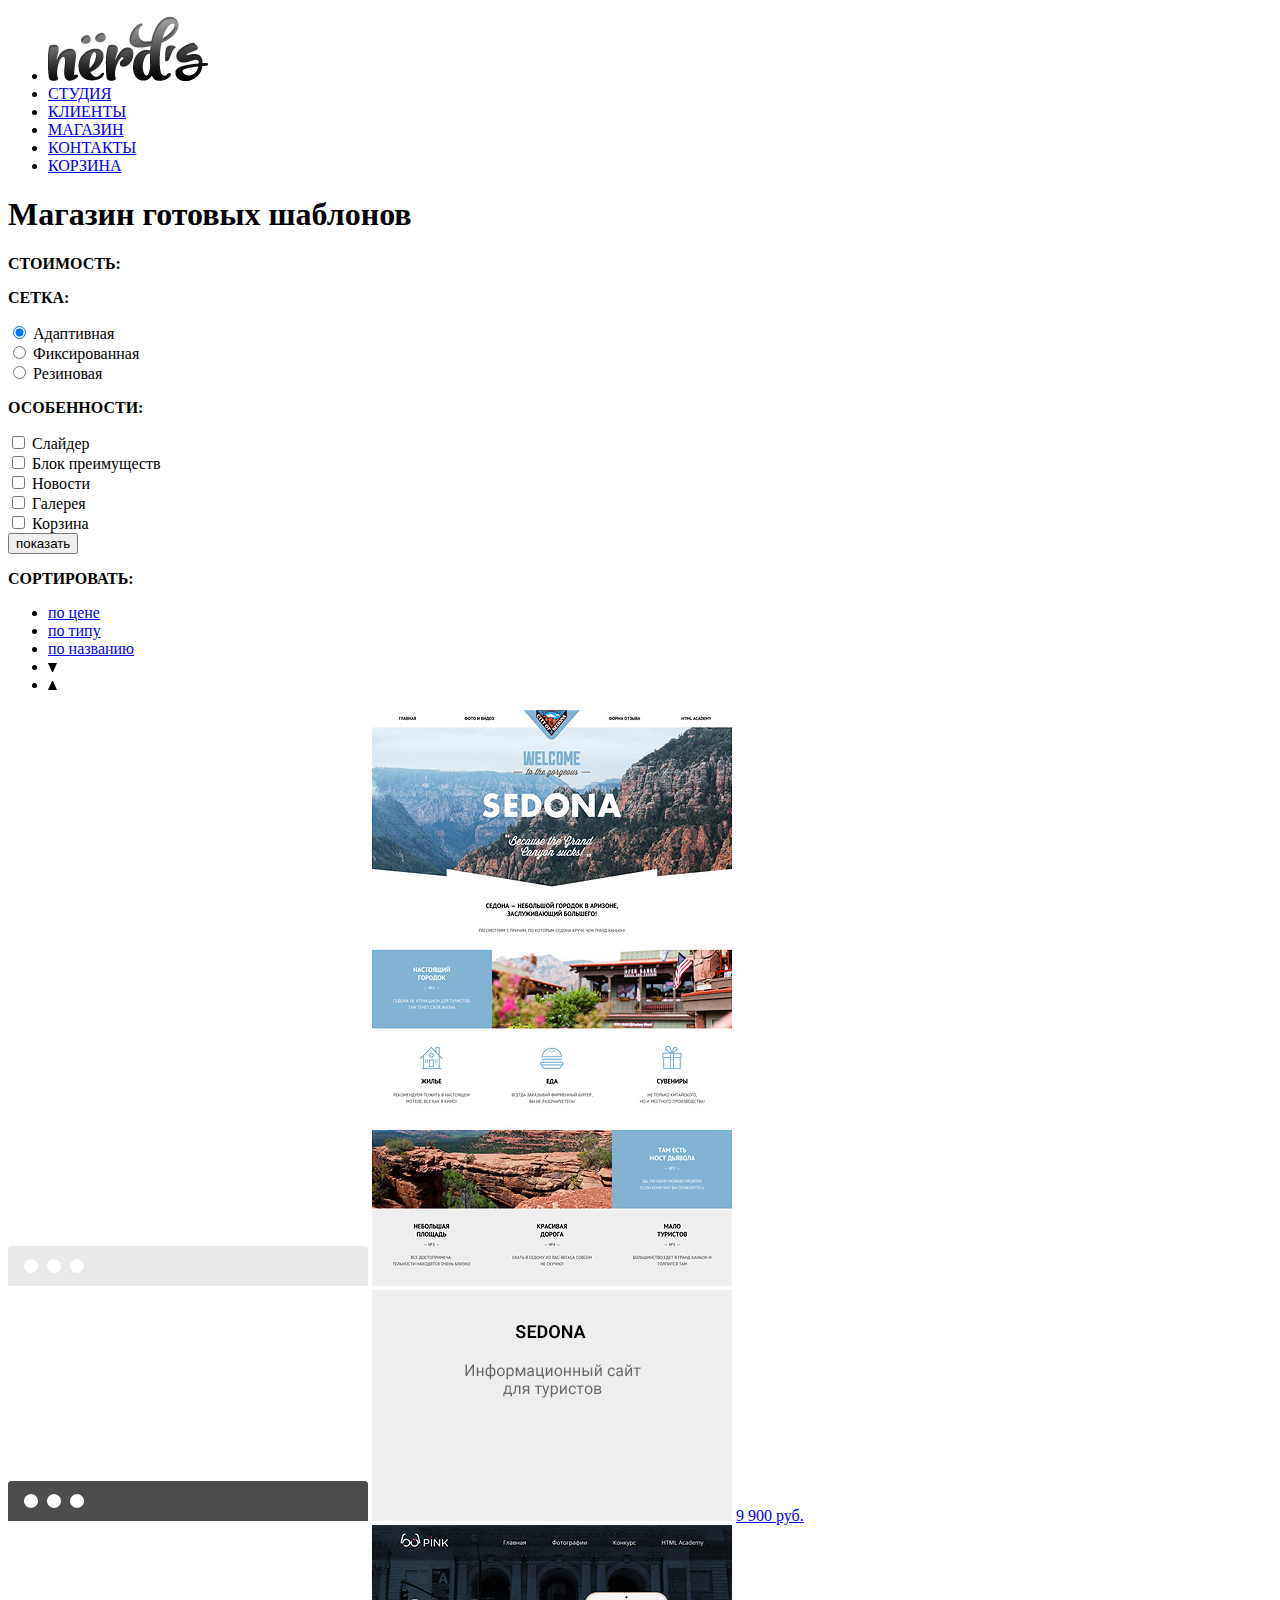
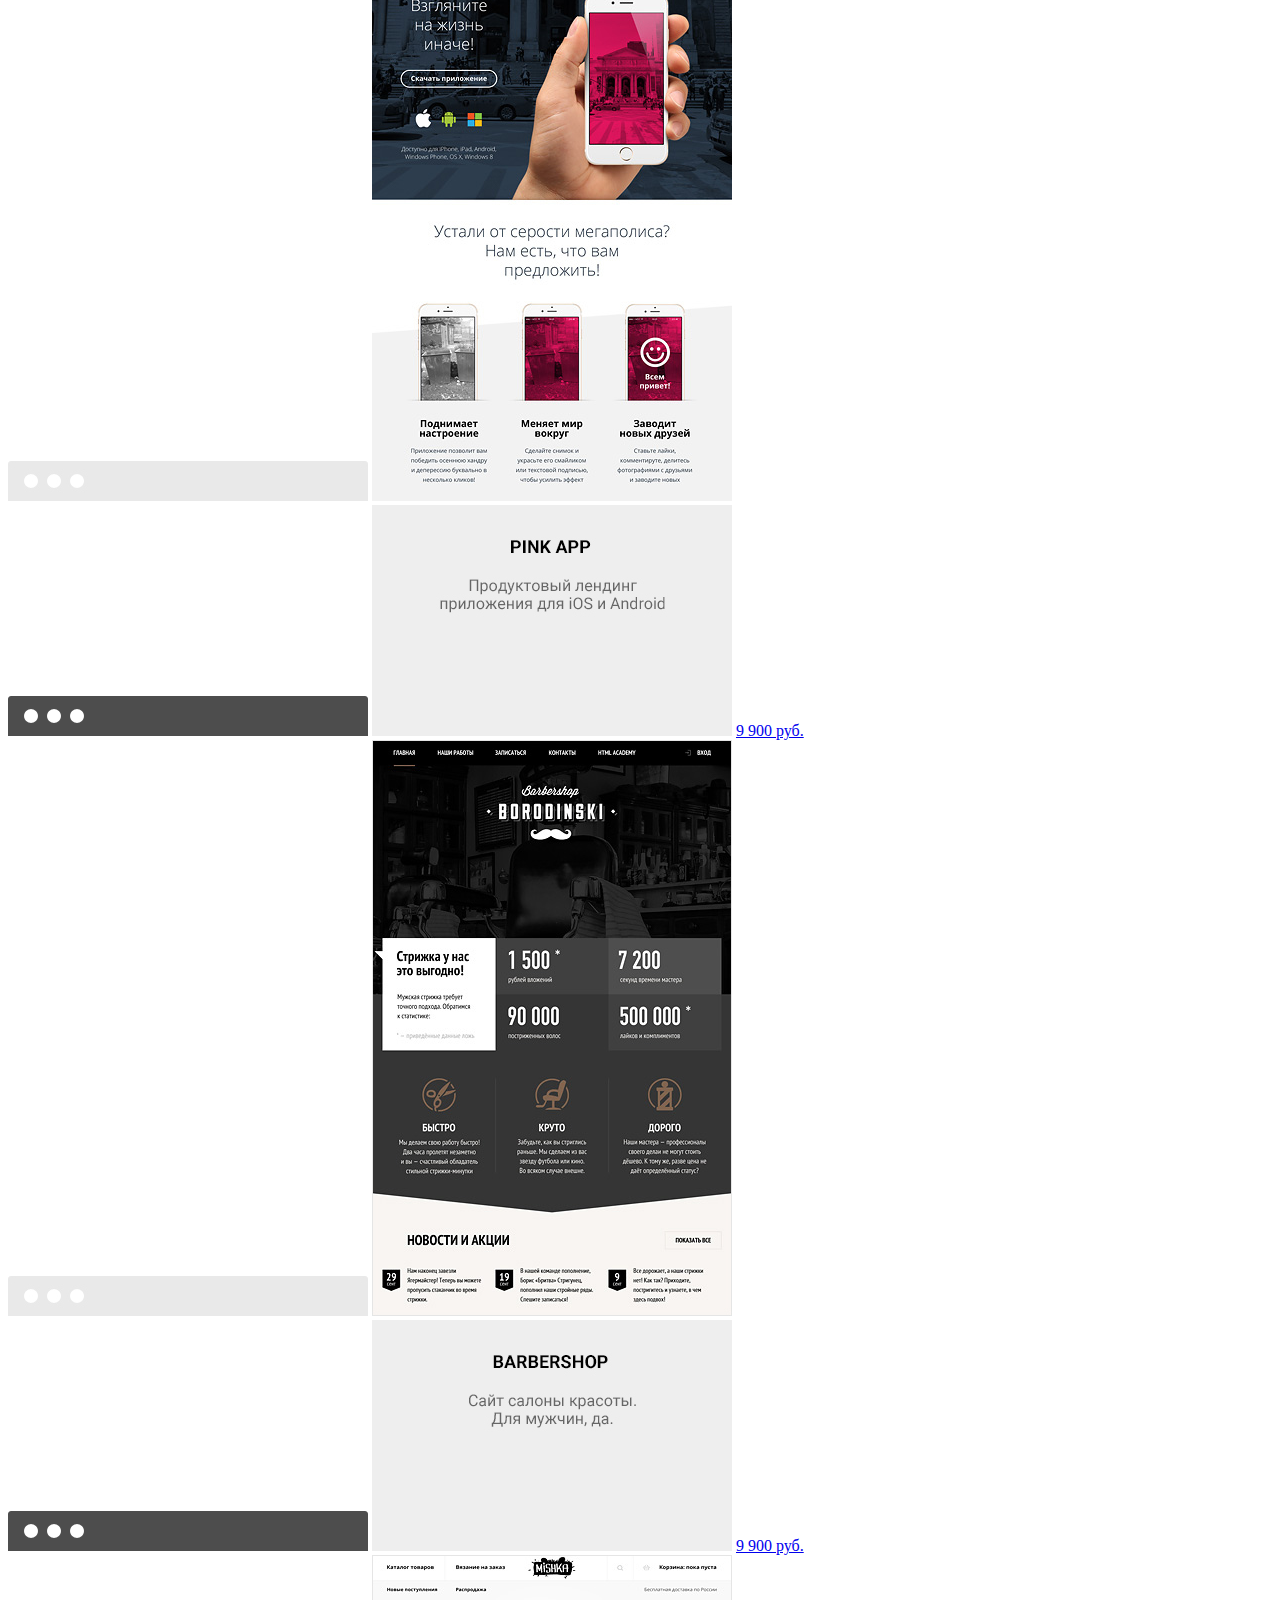
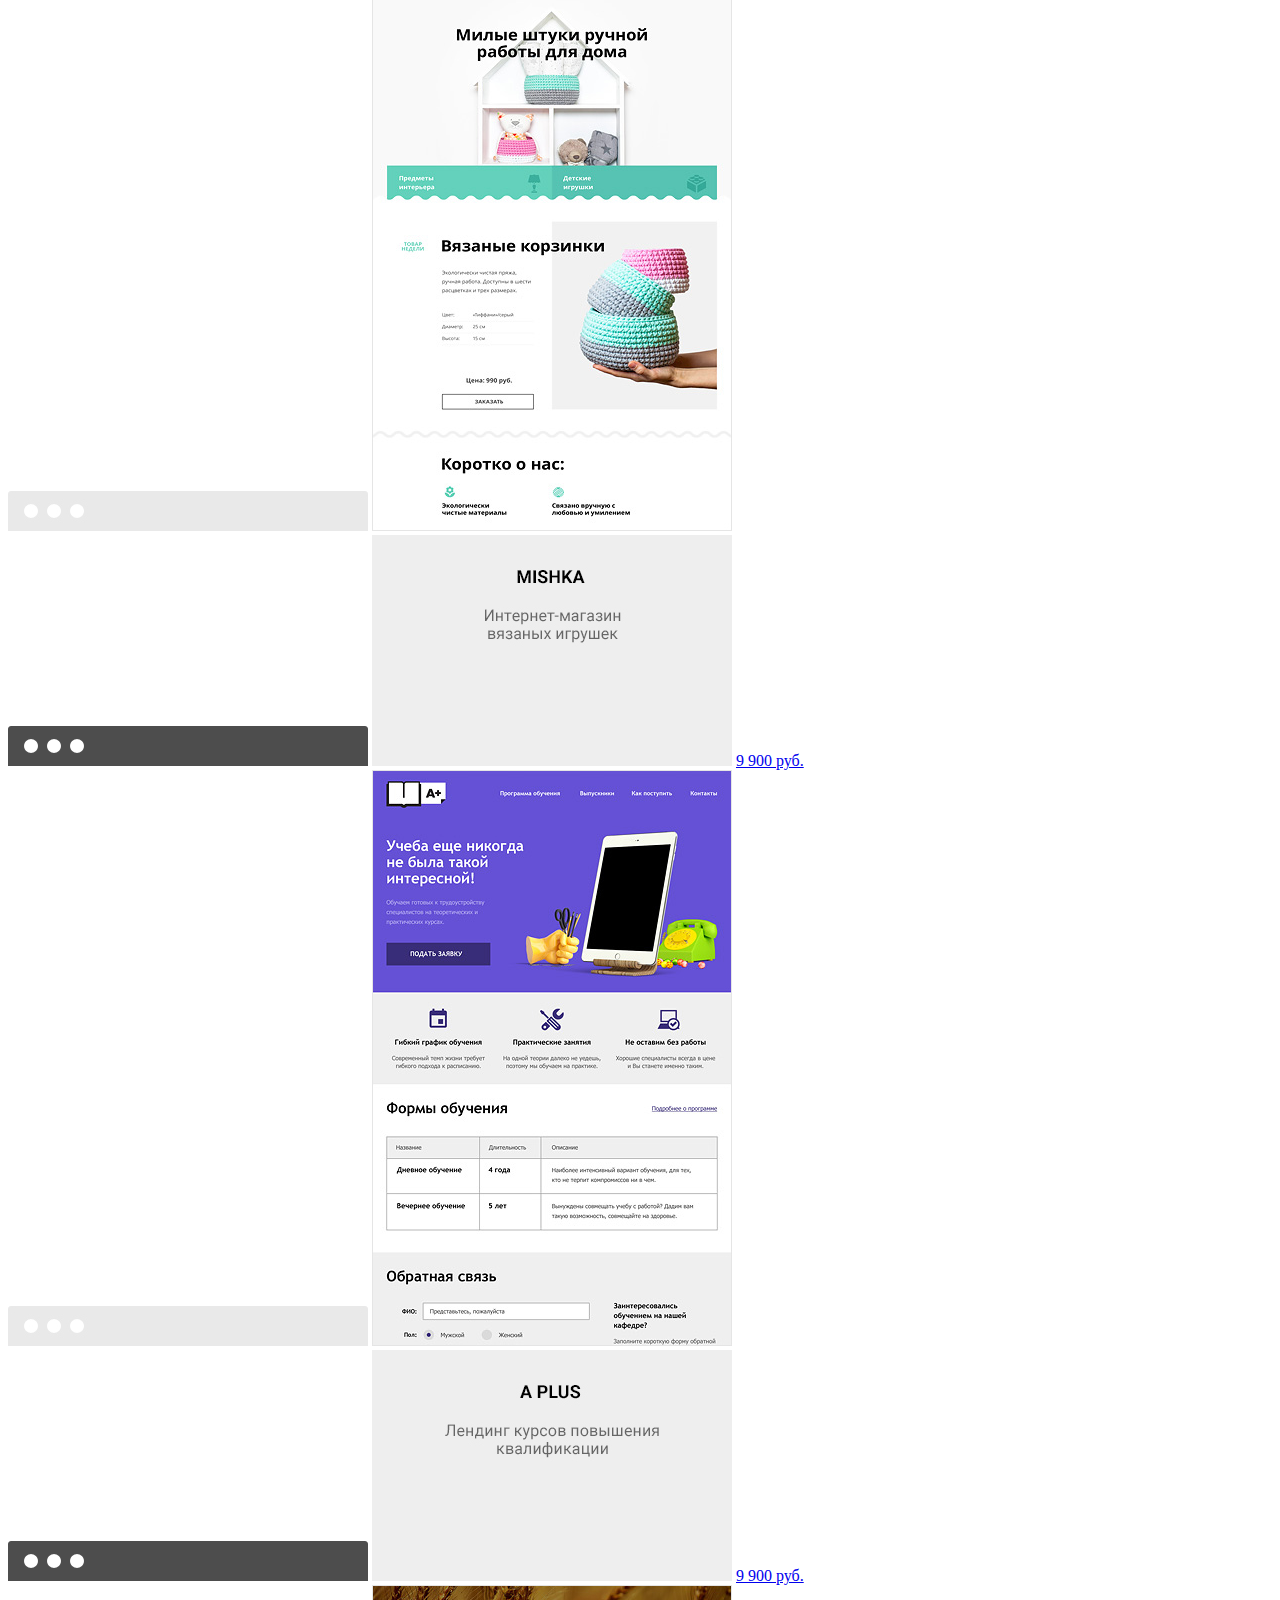
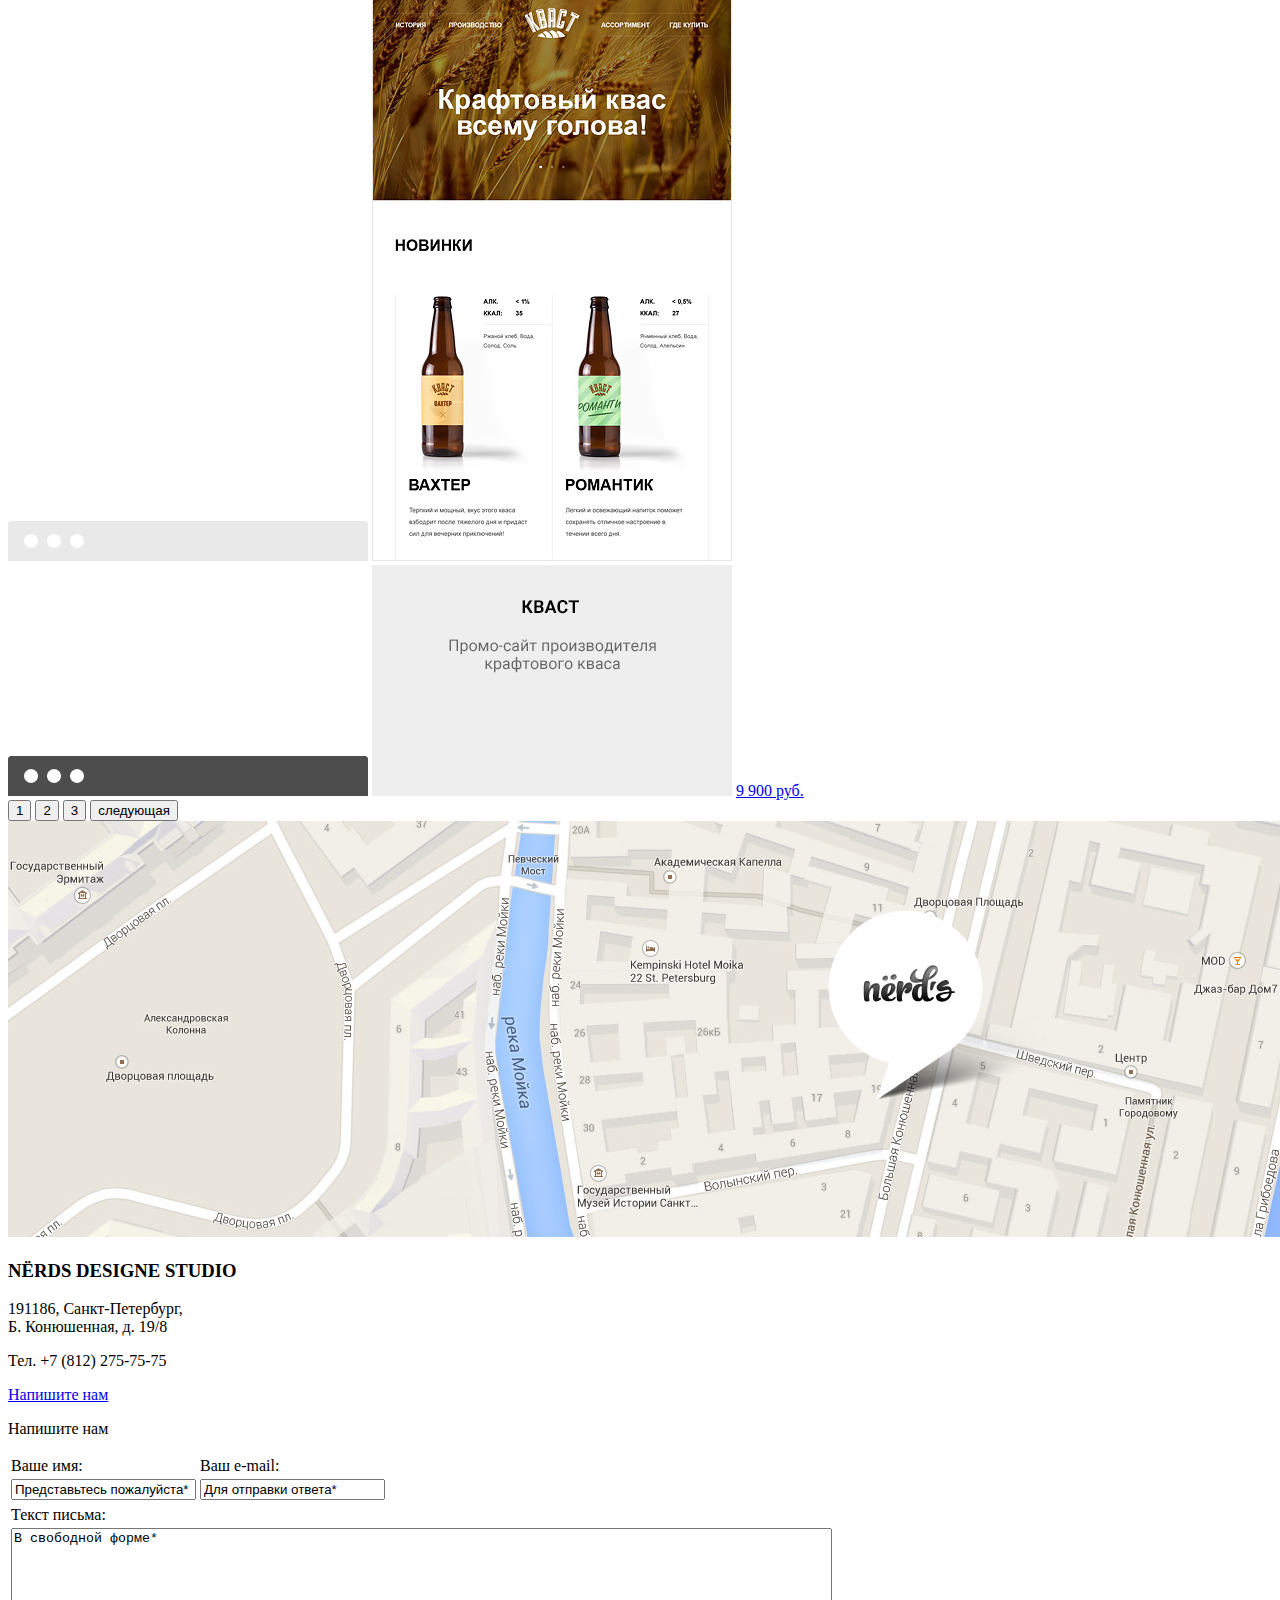
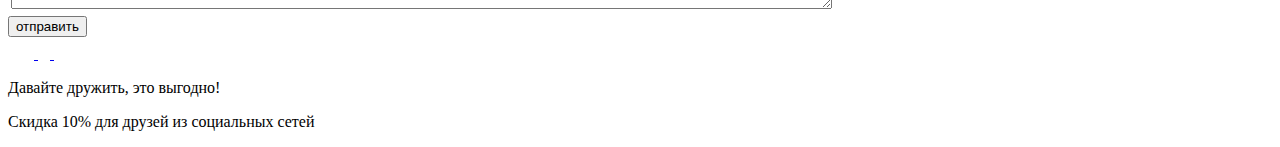
==== catalog.html @ 5f5436e1 "Исправил замечания по разметке" ====
<!DOCTYPE html>
<html lang="ru">
  <head>
    <meta charset="utf-8">
      <title>HTML Academy: Нёрдс</title>
    <link href="css/style.css" rel="stylesheet">
  </head>
  <body>
    <header class="main-header">
      <div class="container">
        <nav class="main-navigation">
          <ul>
            <li>
              <a href="index.html">
                <img src="img/logo-nerds.png" alt="ГЛАВНАЯ">
              </a>
            </li>
            <li>
              <a href="#">СТУДИЯ</a>
            </li>
            <li>
              <a href="#">КЛИЕНТЫ</a>
            </li>
            <li>
              <a href="catalog.html">МАГАЗИН</a>
            </li>
            <li>
              <a href="#">КОНТАКТЫ</a>
            </li>
            <li>
              <a href="#">КОРЗИНА</a>
            </li>
          </ul>
        </nav>
        <h1 class="main-header">Магазин готовых шаблонов</h1>
      </div>
    </header>
    <main class="catalog">
      <div class="container">
        <div class="filter-content-left">
          <form class="filter-form" name="filter" action="https://echo.htmlacademy.ru" method="GET">
          <div class="cost">
            <p><b>СТОИМОСТЬ:</b></p>
            <!--<input type="range" min="1000" max="15000" value="6000" step="3000" id="cost" list=costsettings>
            <datalist id=costsettings>
            <option>3000</option>
            <option>6000</option>
            <option>9000</option>
            <option>12000</option>
            <option>15000</option>
            </datalist>
            <p>от</p>
            <input type="text" name="cost" id="min-cost" value="1000" size="5">
            <p>до</p>
            <input type="text" name="cost" id="max-cost" value="15000" size="5">-->
          </div>
          <div class="grid-type">
          <p><b>СЕТКА:</b></p>
            <div class="adaptive">
              <input type="radio" name="grid" id="grid-adaptive" value="adaptive" checked>
              <label for="grid-adaptive">Адаптивная</label>
            </div>
            <div class="fixed">
              <input type="radio" name="grid" id="grid-fixed" value="fixed">
              <label for="grid-fixed">Фиксированная</label>
            </div>
            <div class="rubber">
              <input type="radio" name="grid" id="grid-rubber" value="rubber">
              <label for="grid-rubber">Резиновая</label>
            </div>
          </div>
          <div class="feature">
            <p><b>ОСОБЕННОСТИ:</b></p>
              <div class="slider">
                <input type="checkbox" name="feature" id="feature-slider" value="slider">
                <label for="feature-slider">Слайдер</label>
              </div>
              <div class="block+">
                <input type="checkbox" name="feature" id="feature-block+" value="block+">
                <label for="feature-block+">Блок преимуществ</label>
              </div>
              <div class="news">
                <input type="checkbox" name="feature" id="feature-news" value="news">
                <label for="feature-news">Новости</label>
              </div>
              <div class="gallery">
                <input type="checkbox" name="feature" id="feature-gallery" value="gallery">
                <label for="feature-gallery">Галерея</label>
              </div>
              <div class="basket">
                <input type="checkbox" name="feature" id="feature-basket" value="basket">
                <label for="feature-basket">Корзина</label>
              </div>
              <div class="button">
                <button type="submit">показать</button>
              </div>
            </div>
          </form>
        </div>
      <div class="filter-content-right">
        <div class="sorting">
          <p><b>СОРТИРОВАТЬ:</b></p>
            <ul>
              <li>
                <a href="#">по цене</a>
              </li>
              <li>
                <a href="#">по типу</a>
              </li>
              <li>
                <a href="#">по названию</a>
              </li>
              <li>
                <a href="#"><img src="img/sort-down.png" alt="вниз"></a>
              </li>
              <li>
                <a href="#"><img src="img/sort-up.png" alt="вверх"></a>
              </li>
            </ul>
          </div>
          <section class="finished-projects">
           <div class="view">
             <div>
               <img src="img/browser.jpg" alt="browser">
               <img src="img/img-sedona.jpg" alt="project SEDONA">
                 <div class="mask">
                   <img src="img/browser-activ.png" alt="browser-activ">
                   <img src="img/sedona-hover.jpg" alt="sedona-hover">
                   <a href="#" class="buy">9 900 руб.</a> <!--ИЛИ МОЖЕТ БЫТЬ: <button type="submit">9 900 руб.</button>-->
                 </div>
             </div>
             <div>
               <img src="img/browser.jpg" alt="browser">
               <img src="img/img-pink.jpg" alt="project PINK">
                 <div class="mask">
                   <img src="img/browser-activ.png" alt="browser-activ">
                   <img src="img/pink-hover.jpg" alt="pink-hover">
                   <a href="#" class="buy">9 900 руб.</a> <!--ИЛИ МОЖЕТ БЫТЬ: <button type="submit">9 900 руб.</button>-->
                 </div>
              </div>
              <div>
                <img src="img/browser.jpg" alt="browser">
                <img src="img/img-barbershop.jpg" alt="project BARBERSHOP">
                  <div class="mask">
                    <img src="img/browser-activ.png" alt="browser-activ">
                    <img src="img/barbershop-hover.jpg" alt="barbershop-hover">
                    <a href="#" class="buy">9 900 руб.</a> <!--ИЛИ МОЖЕТ БЫТЬ: <button type="submit">9 900 руб.</button>-->
                  </div>
               </div>
               <div>
                 <img src="img/browser.jpg" alt="browser">
                 <img src="img/img-mishka.jpg" alt="project MISHKA">
                   <div class="mask">
                     <img src="img/browser-activ.png" alt="browser-activ">
                     <img src="img/mishka-hover.jpg" alt="mishka-hover">
                     <a href="#" class="buy">9 900 руб.</a> <!--ИЛИ МОЖЕТ БЫТЬ: <button type="submit">9 900 руб.</button>-->
                   </div>
                </div>
                <div>
                  <img src="img/browser.jpg" alt="browser">
                  <img src="img/img-aplus.jpg" alt="project APLUS">
                    <div class="mask">
                      <img src="img/browser-activ.png" alt="browser-activ">
                      <img src="img/aplus-hover.jpg" alt="aplus-hover">
                      <a href="#" class="buy">9 900 руб.</a> <!--ИЛИ МОЖЕТ БЫТЬ: <button type="submit">9 900 руб.</button>-->
                    </div>
                 </div>
                 <div>
                   <img src="img/browser.jpg" alt="browser">
                   <img src="img/img-kvast.jpg" alt="project KVAST">
                     <div class="mask">
                       <img src="img/browser-activ.png" alt="browser-activ">
                       <img src="img/kvast-hover.jpg" alt="kvast-hover">
                       <a href="#" class="buy">9 900 руб.</a> <!--ИЛИ МОЖЕТ БЫТЬ: <button type="submit">9 900 руб.</button>-->
                     </div>
                  </div>
                </div>
                <div class="pages-section-content">
                  <input type="button" name="btn-pages" value="1">
                  <input type="button" name="btn-pages" value="2">
                  <input type="button" name="btn-pages" value="3">
                  <input type="button" name="btn-pages" value="следующая">
                </div>
              </section>
            </div>
          </div>
        </main>
        <div class="useblock">
          <div class="usemap"><!--ЭТОТ БЛОК МОЖНО СДЕЛАТЬ АКТИВНЫМ ПРИ ПОМОЩИ СОЗДАНИЯ ССЫЛОК НА ЯНДЕКС КАРТЫ-->
            <img src="img/map-marker.jpg" alt="карта">
            <!--<img src="http://placehold.it/100x100" alt="всплывающий указатель NЁRDS">-->
          </div>
          <div class="main-contacts">
            <h3 class="main-contacts-title">NЁRDS DESIGNE STUDIO</h3>
            <p>191186, Санкт-Петербург,<br>
            Б. Конюшенная, д. 19/8</p>
            <p>Тел. +7 (812) 275-75-75</p>
          </div>
          <div>
            <a href="#">Напишите нам</a>
          </div>
            <form class="feedback-form" action="https://echo.htmlacademy.ru" method="post">
              <p class="feedback-form-title">Напишите нам</p>
              <div>
                <table>
                  <tr>
                    <td>
                      <label for="user-field-id">Ваше имя:</label>
                    </td>
                    <td>
                      <label for="user-email-id">Ваш e-mail:</label>
                    </td>
                  </tr>
                  <tr>
                    <td>
                      <input type="text" name="username" id="user-field-id" value="Представьтесь пожалуйста*">
                    </td>
                    <td>
                      <input type="email" name="user-email" id="user-email-id" value="Для отправки ответа*">
                    </td>
                  </tr>
                </table>
              </div>
              <div>
                <table>
                  <tr>
                    <td>
                      <label for="user-comment-id">Текст письма:</label>
                    </td>
                  </tr>
                  <tr>
                    <td>
                      <textarea id="user-comment-id" name="user-comment" cols="100" rows="5">В свободной форме*</textarea>
                    </td>
                  </tr>
                </table>
              </div>
              <div>
                <button type="submit">отправить</button>
              </div>
            </form>
          </div>
          <footer class="main-footer">
            <div class="container">
              <div class="footer-social-left">
                <a class="social-btn social-btn-vk" href="#">
                  <img src="img/vk-icon.png" alt="Вконтакте">
                </a>
                <a class="social-btn social-btn-fb" href="#">
                  <img src="img/fb-icon.png" alt="Фейсбук">
                </a>
                <a class="social-btn social-btn-inst" href="#">
                  <img src="img/insta-icon.png" alt="Инстаграм">
                </a>
              </div>
              <div class="footer-tegline">
                <p class="footer-tegline">Давайте дружить, это выгодно!</p>
                <p>Скидка 10% для друзей из социальных сетей</p>
              </div>
            </div>
          </footer>
        </body>
      </html>
---- css/style.css ----
.slide-title {
  font-size: 55px;
  font-family: "Roboto Medium", monospace;
  font-weight: 500;
  line-height: 1;
  color: #000000;
}

.slide-text {
  font-size: 16px;
  font-family: "Roboto Regular", sans-serif;
  font-weight: 400;
  line-height: 1.5;
  color: #283136;
}

h2 {
  font-size: 24px;
  font-family: "Roboto Bold", sans-serif;
  font-weight: 700;
  line-height: 1;
  color: #000000;
}

.tegline {
  font-size: 16px;
  font-family: "Roboto Regular", sans-serif;
  font-weight: 400;
  line-height: 1.5;
  color: #283136;
}
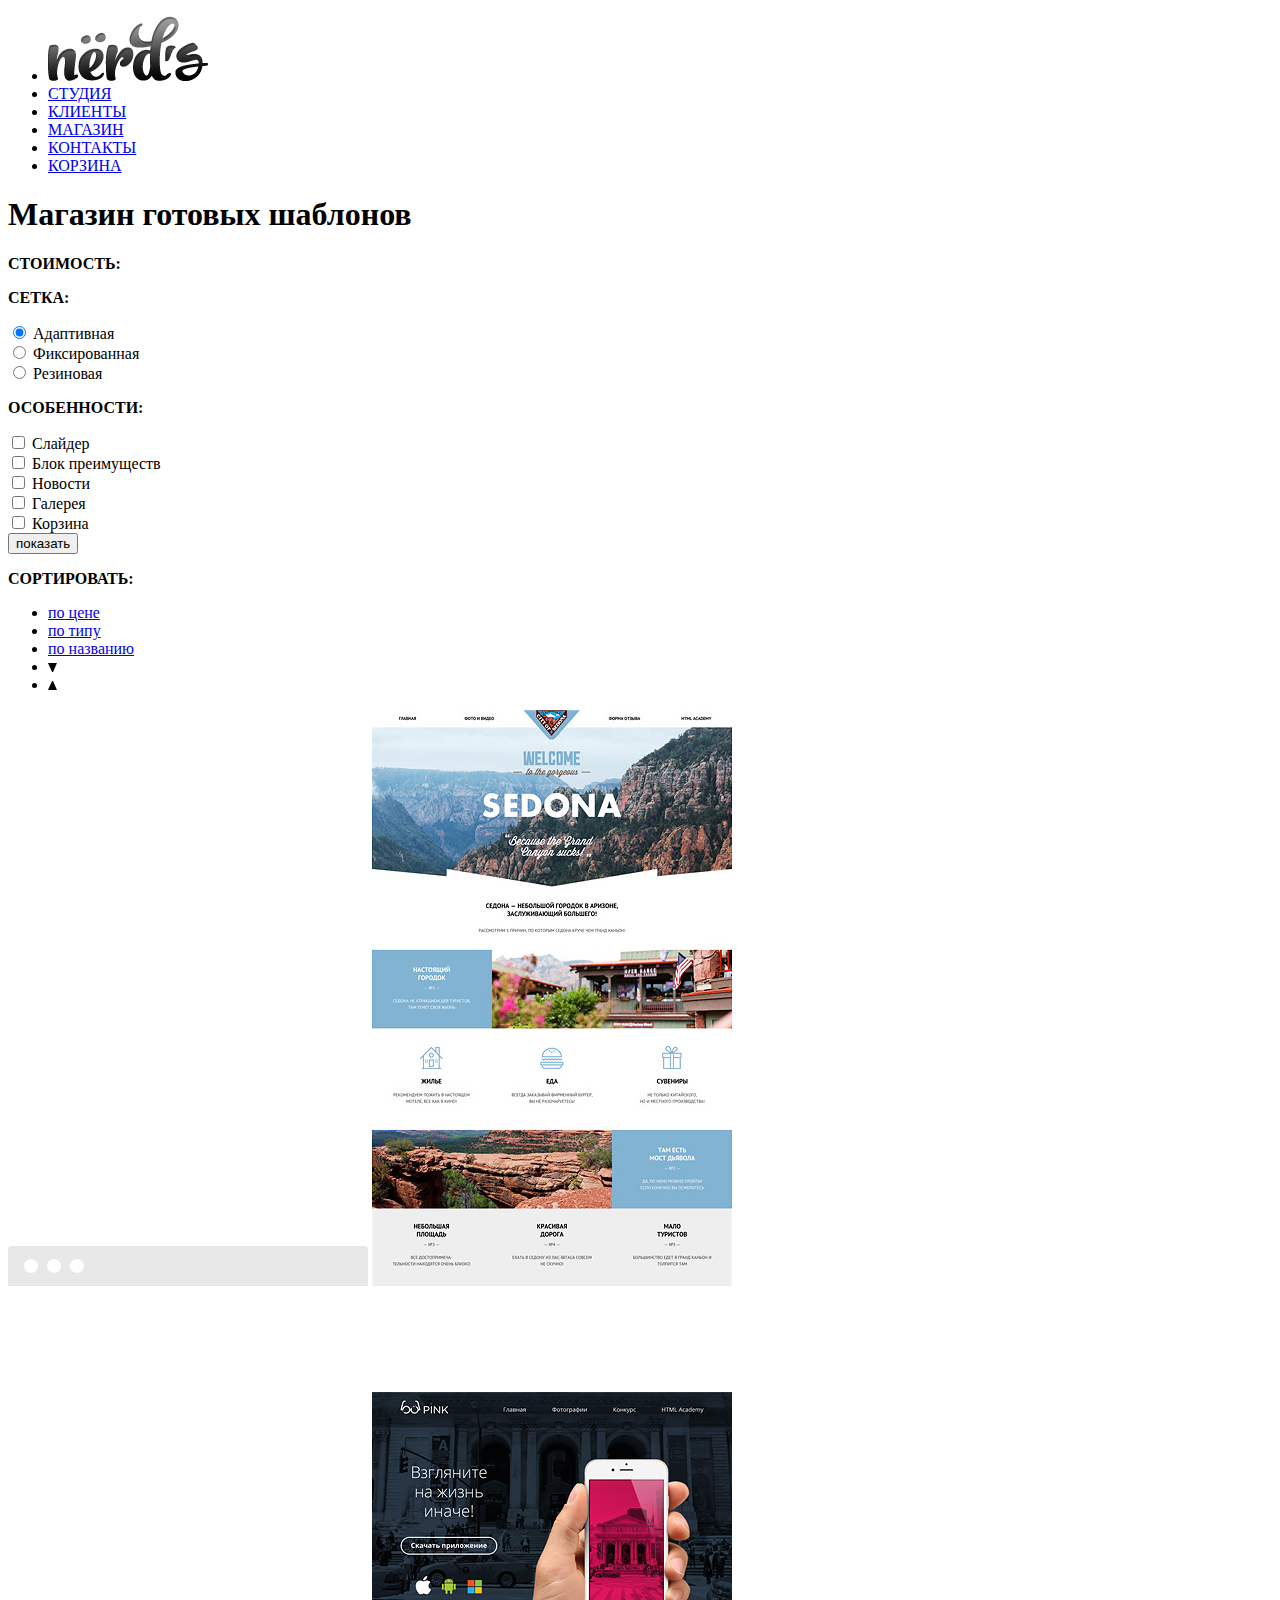
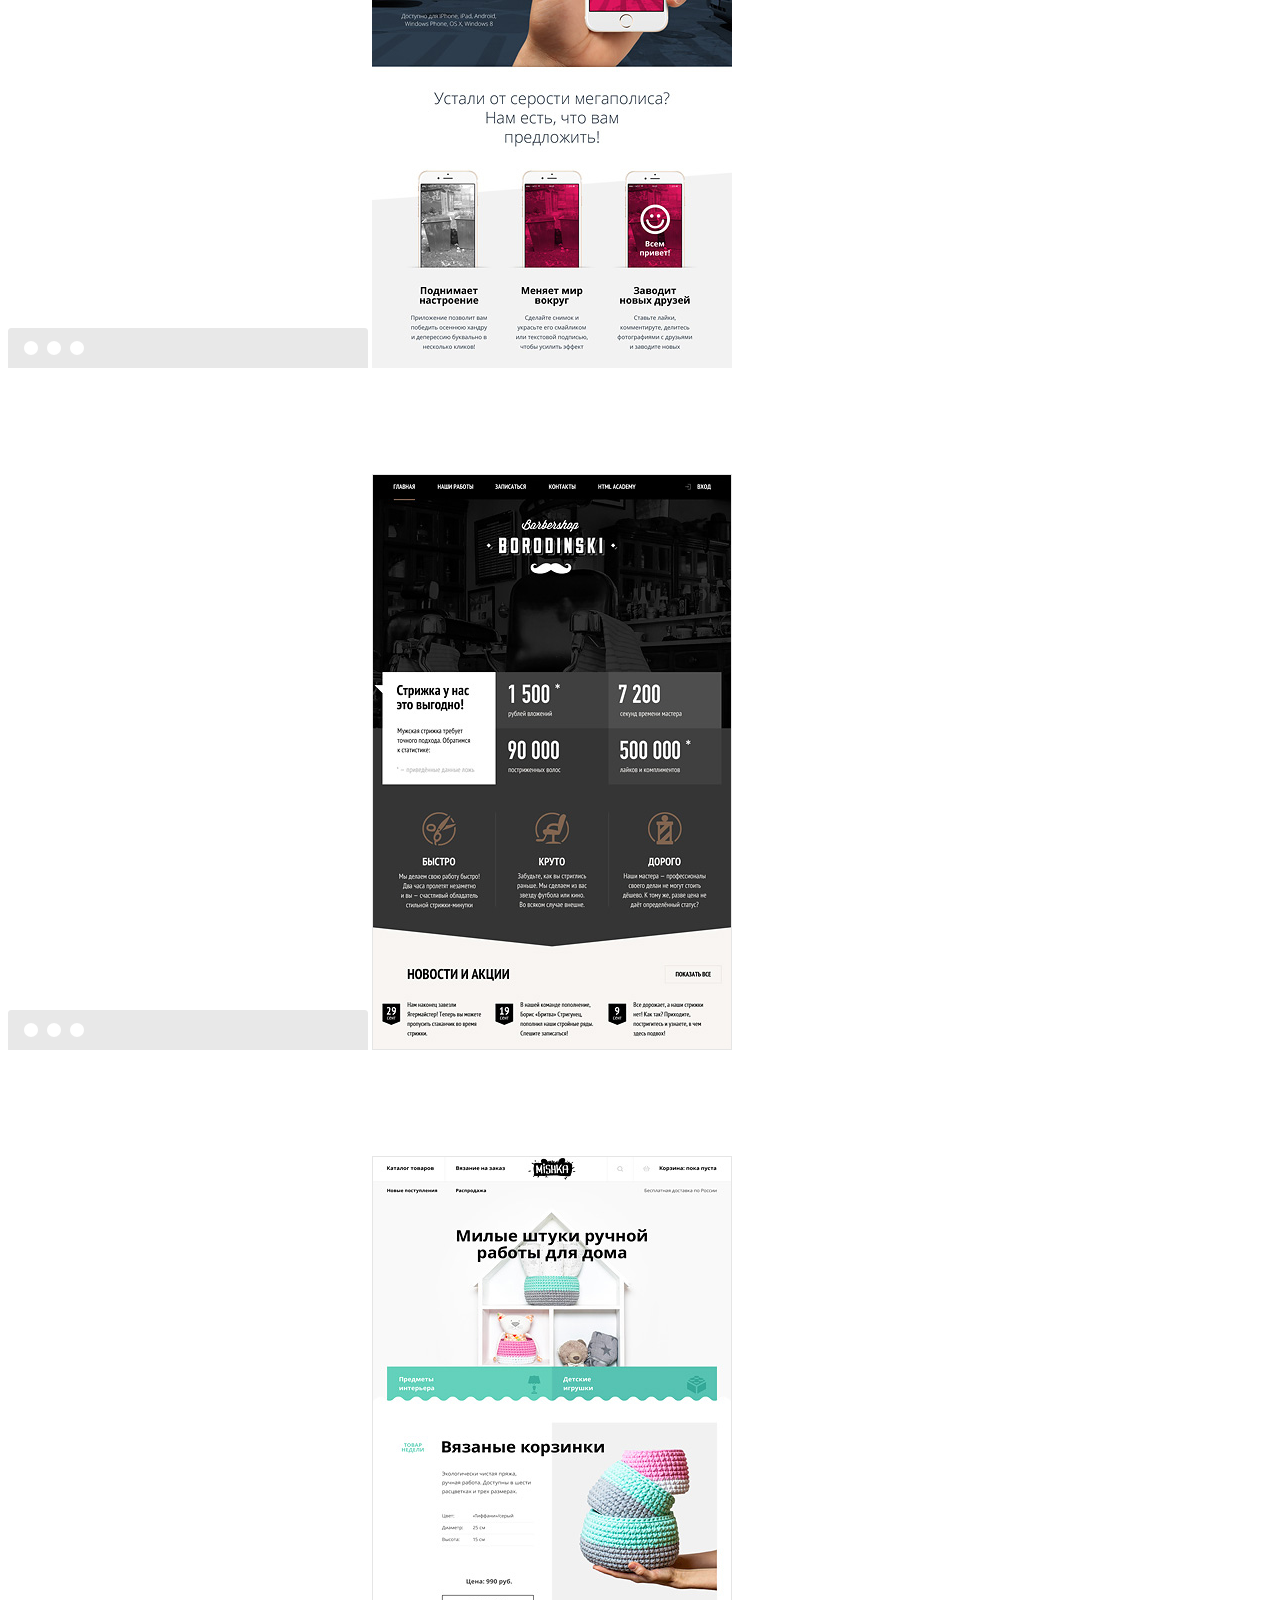
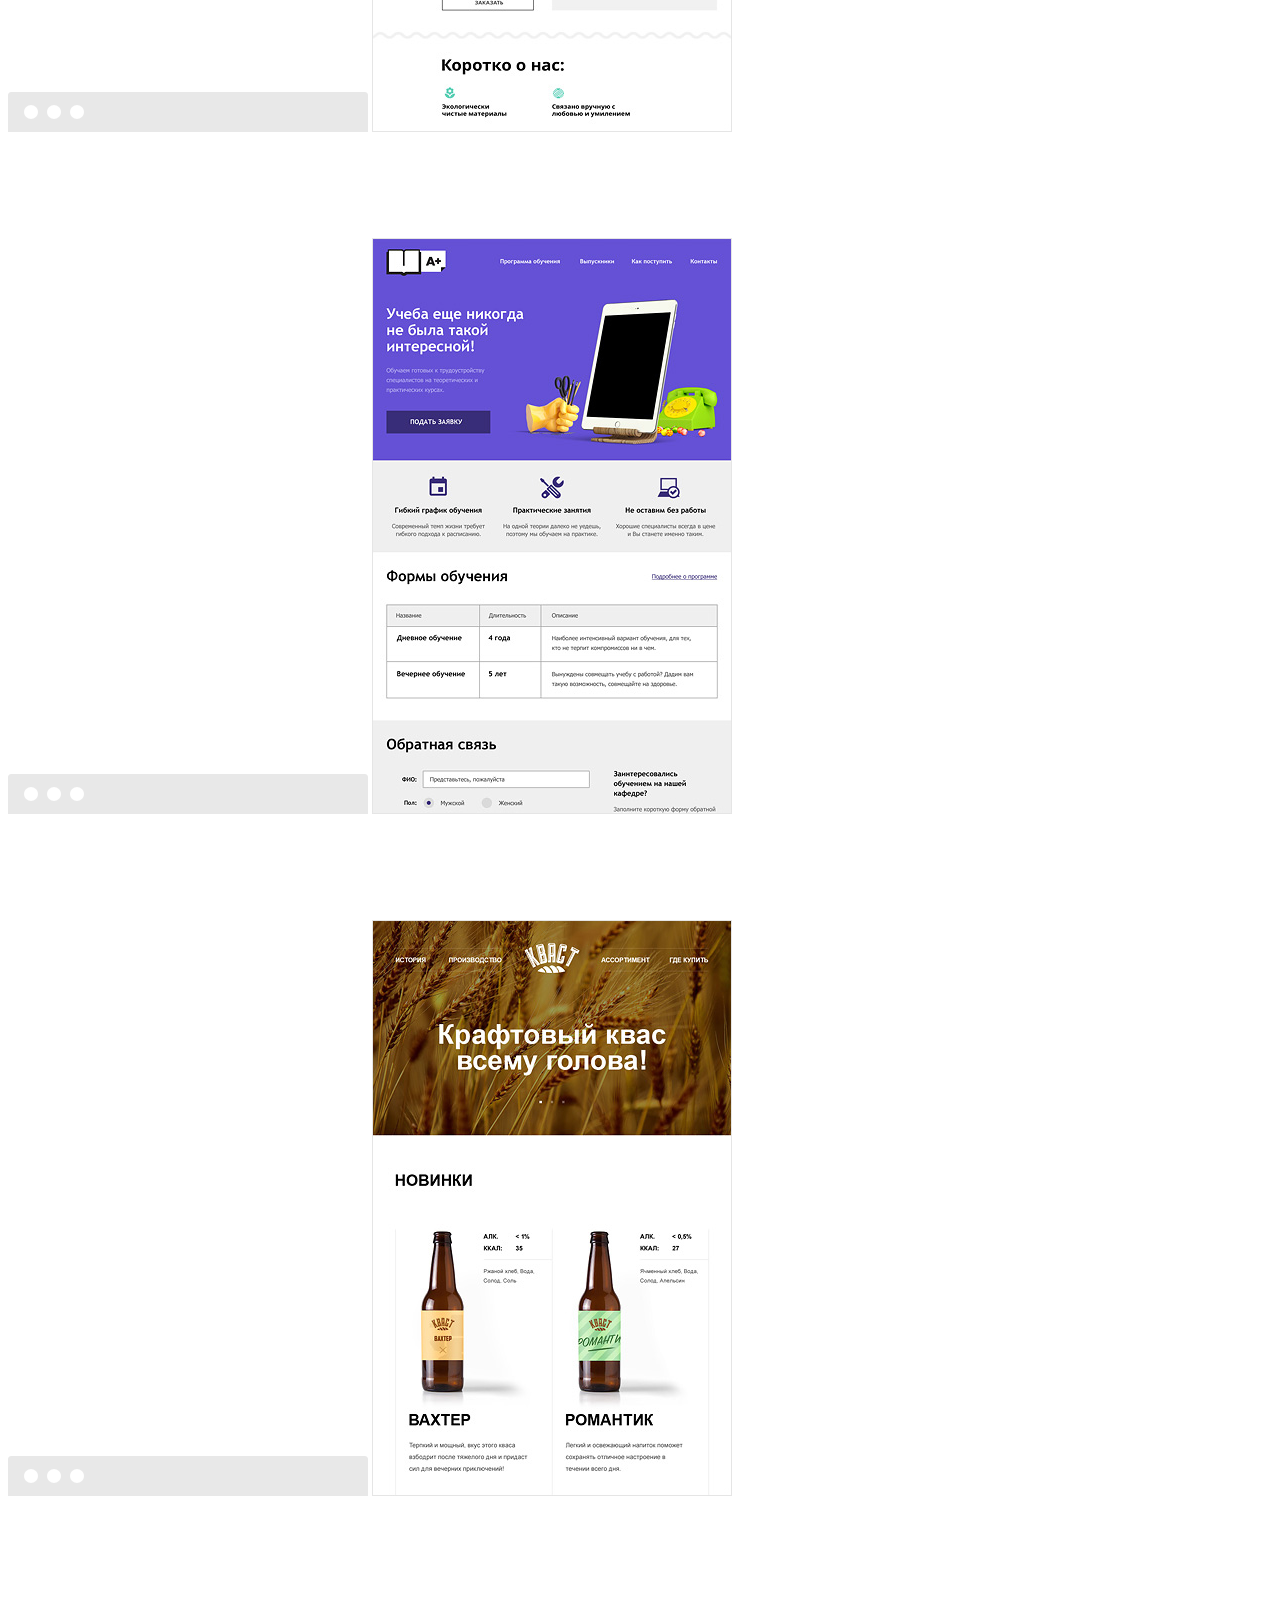
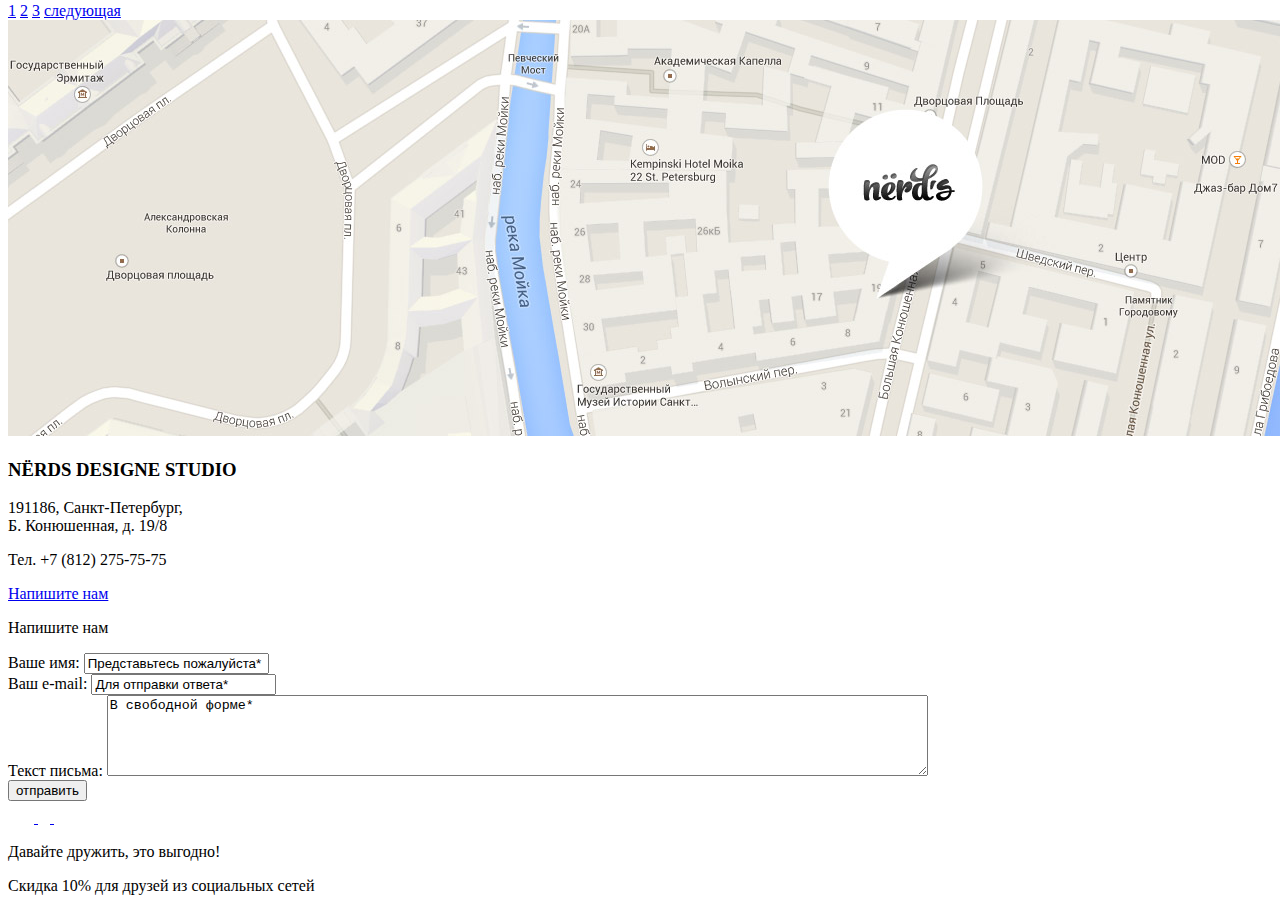
==== commit 224f7737: "Поправил" ====
--- a/catalog.html
+++ b/catalog.html
@@ -121,74 +121,73 @@
           <section class="finished-projects">
            <div class="view">
              <div>
-               <img src="img/browser.jpg" alt="browser">
+               <img src="img/browser.png" alt="browser" class="semi">
                <img src="img/img-sedona.jpg" alt="project SEDONA">
                  <div class="mask">
-                   <img src="img/browser-activ.png" alt="browser-activ">
-                   <img src="img/sedona-hover.jpg" alt="sedona-hover">
-                   <a href="#" class="buy">9 900 руб.</a> <!--ИЛИ МОЖЕТ БЫТЬ: <button type="submit">9 900 руб.</button>-->
+                   <p>SEDONA</p>
+                   <p>Информационный сайт для туристов</p>
+                   <a class="btn-buy" href="#">9 900 руб.</a>
                  </div>
              </div>
              <div>
-               <img src="img/browser.jpg" alt="browser">
+               <img src="img/browser.png" alt="browser" class="semi">
                <img src="img/img-pink.jpg" alt="project PINK">
                  <div class="mask">
-                   <img src="img/browser-activ.png" alt="browser-activ">
-                   <img src="img/pink-hover.jpg" alt="pink-hover">
-                   <a href="#" class="buy">9 900 руб.</a> <!--ИЛИ МОЖЕТ БЫТЬ: <button type="submit">9 900 руб.</button>-->
+                   <p>PINK APP</p>
+                   <p>Продуктовый лендинг приложения для iOS и Android</p>
+                   <a class="btn-buy" href="#">9 900 руб.</a>
                  </div>
               </div>
               <div>
-                <img src="img/browser.jpg" alt="browser">
+                <img src="img/browser.png" alt="browser" class="semi">
                 <img src="img/img-barbershop.jpg" alt="project BARBERSHOP">
                   <div class="mask">
-                    <img src="img/browser-activ.png" alt="browser-activ">
-                    <img src="img/barbershop-hover.jpg" alt="barbershop-hover">
-                    <a href="#" class="buy">9 900 руб.</a> <!--ИЛИ МОЖЕТ БЫТЬ: <button type="submit">9 900 руб.</button>-->
+                    <p>BARBERSHOP</p>
+                    <p>Сайт салона красоты. Для мужчин, да.</p>
+                    <a class="btn-buy" href="#">9 900 руб.</a>
                   </div>
                </div>
                <div>
-                 <img src="img/browser.jpg" alt="browser">
+                 <img src="img/browser.png" alt="browser" class="semi">
                  <img src="img/img-mishka.jpg" alt="project MISHKA">
                    <div class="mask">
-                     <img src="img/browser-activ.png" alt="browser-activ">
-                     <img src="img/mishka-hover.jpg" alt="mishka-hover">
-                     <a href="#" class="buy">9 900 руб.</a> <!--ИЛИ МОЖЕТ БЫТЬ: <button type="submit">9 900 руб.</button>-->
+                     <p>MISHKA</p>
+                     <p>Интернет-магазин вязаных игрушек</p>
+                     <a class="btn-buy" href="#">9 900 руб.</a>
                    </div>
                 </div>
                 <div>
-                  <img src="img/browser.jpg" alt="browser">
+                  <img src="img/browser.png" alt="browser" class="semi">
                   <img src="img/img-aplus.jpg" alt="project APLUS">
                     <div class="mask">
-                      <img src="img/browser-activ.png" alt="browser-activ">
-                      <img src="img/aplus-hover.jpg" alt="aplus-hover">
-                      <a href="#" class="buy">9 900 руб.</a> <!--ИЛИ МОЖЕТ БЫТЬ: <button type="submit">9 900 руб.</button>-->
+                      <p>A PLUS</p>
+                      <p>Лендинг курсов повышения квалификации</p>
+                      <a class="btn-buy" href="#">9 900 руб.</a>
                     </div>
                  </div>
                  <div>
-                   <img src="img/browser.jpg" alt="browser">
+                   <img src="img/browser.png" alt="browser" class="semi">
                    <img src="img/img-kvast.jpg" alt="project KVAST">
                      <div class="mask">
-                       <img src="img/browser-activ.png" alt="browser-activ">
-                       <img src="img/kvast-hover.jpg" alt="kvast-hover">
-                       <a href="#" class="buy">9 900 руб.</a> <!--ИЛИ МОЖЕТ БЫТЬ: <button type="submit">9 900 руб.</button>-->
+                       <p>KVAST</p>
+                       <p>Промо-сайт производителя крафтового кваса</p>
+                       <a class="btn-buy" href="#">9 900 руб.</a>
                      </div>
                   </div>
                 </div>
                 <div class="pages-section-content">
-                  <input type="button" name="btn-pages" value="1">
-                  <input type="button" name="btn-pages" value="2">
-                  <input type="button" name="btn-pages" value="3">
-                  <input type="button" name="btn-pages" value="следующая">
+                  <a class="btn-pages" href="#">1</a>
+                  <a class="btn-pages" href="#">2</a>
+                  <a class="btn-pages" href="#">3</a>
+                  <a class="btn-pages" href="#">следующая</a>
                 </div>
               </section>
             </div>
           </div>
         </main>
         <div class="useblock">
-          <div class="usemap"><!--ЭТОТ БЛОК МОЖНО СДЕЛАТЬ АКТИВНЫМ ПРИ ПОМОЩИ СОЗДАНИЯ ССЫЛОК НА ЯНДЕКС КАРТЫ-->
+          <div class="usemap">
             <img src="img/map-marker.jpg" alt="карта">
-            <!--<img src="http://placehold.it/100x100" alt="всплывающий указатель NЁRDS">-->
           </div>
           <div class="main-contacts">
             <h3 class="main-contacts-title">NЁRDS DESIGNE STUDIO</h3>
@@ -201,41 +200,19 @@
           </div>
             <form class="feedback-form" action="https://echo.htmlacademy.ru" method="post">
               <p class="feedback-form-title">Напишите нам</p>
-              <div>
-                <table>
-                  <tr>
-                    <td>
-                      <label for="user-field-id">Ваше имя:</label>
-                    </td>
-                    <td>
-                      <label for="user-email-id">Ваш e-mail:</label>
-                    </td>
-                  </tr>
-                  <tr>
-                    <td>
-                      <input type="text" name="username" id="user-field-id" value="Представьтесь пожалуйста*">
-                    </td>
-                    <td>
-                      <input type="email" name="user-email" id="user-email-id" value="Для отправки ответа*">
-                    </td>
-                  </tr>
-                </table>
-              </div>
-              <div>
-                <table>
-                  <tr>
-                    <td>
-                      <label for="user-comment-id">Текст письма:</label>
-                    </td>
-                  </tr>
-                  <tr>
-                    <td>
-                      <textarea id="user-comment-id" name="user-comment" cols="100" rows="5">В свободной форме*</textarea>
-                    </td>
-                  </tr>
-                </table>
-              </div>
-              <div>
+              <div class="box-1">
+                <label for="user-field-id">Ваше имя:</label>
+                <input type="text" name="username" id="user-field-id" value="Представьтесь пожалуйста*">
+              </div>
+              <div class="box-2">
+                <label for="user-email-id">Ваш e-mail:</label>
+                <input type="email" name="user-email" id="user-email-id" value="Для отправки ответа*">
+              </div>
+              <div class="box-3">
+                <label for="user-comment-id">Текст письма:</label>
+                  <textarea id="user-comment-id" name="user-comment" cols="100" rows="5">В свободной форме*</textarea>
+              </div>
+              <div class="btn-send">
                 <button type="submit">отправить</button>
               </div>
             </form>
--- a/css/style.css
+++ b/css/style.css
@@ -30,3 +30,10 @@
   line-height: 1.5;
   color: #283136;
 }
+.semi{
+  opacity: 0.12
+}
+
+.mask{
+  opacity: 0
+}
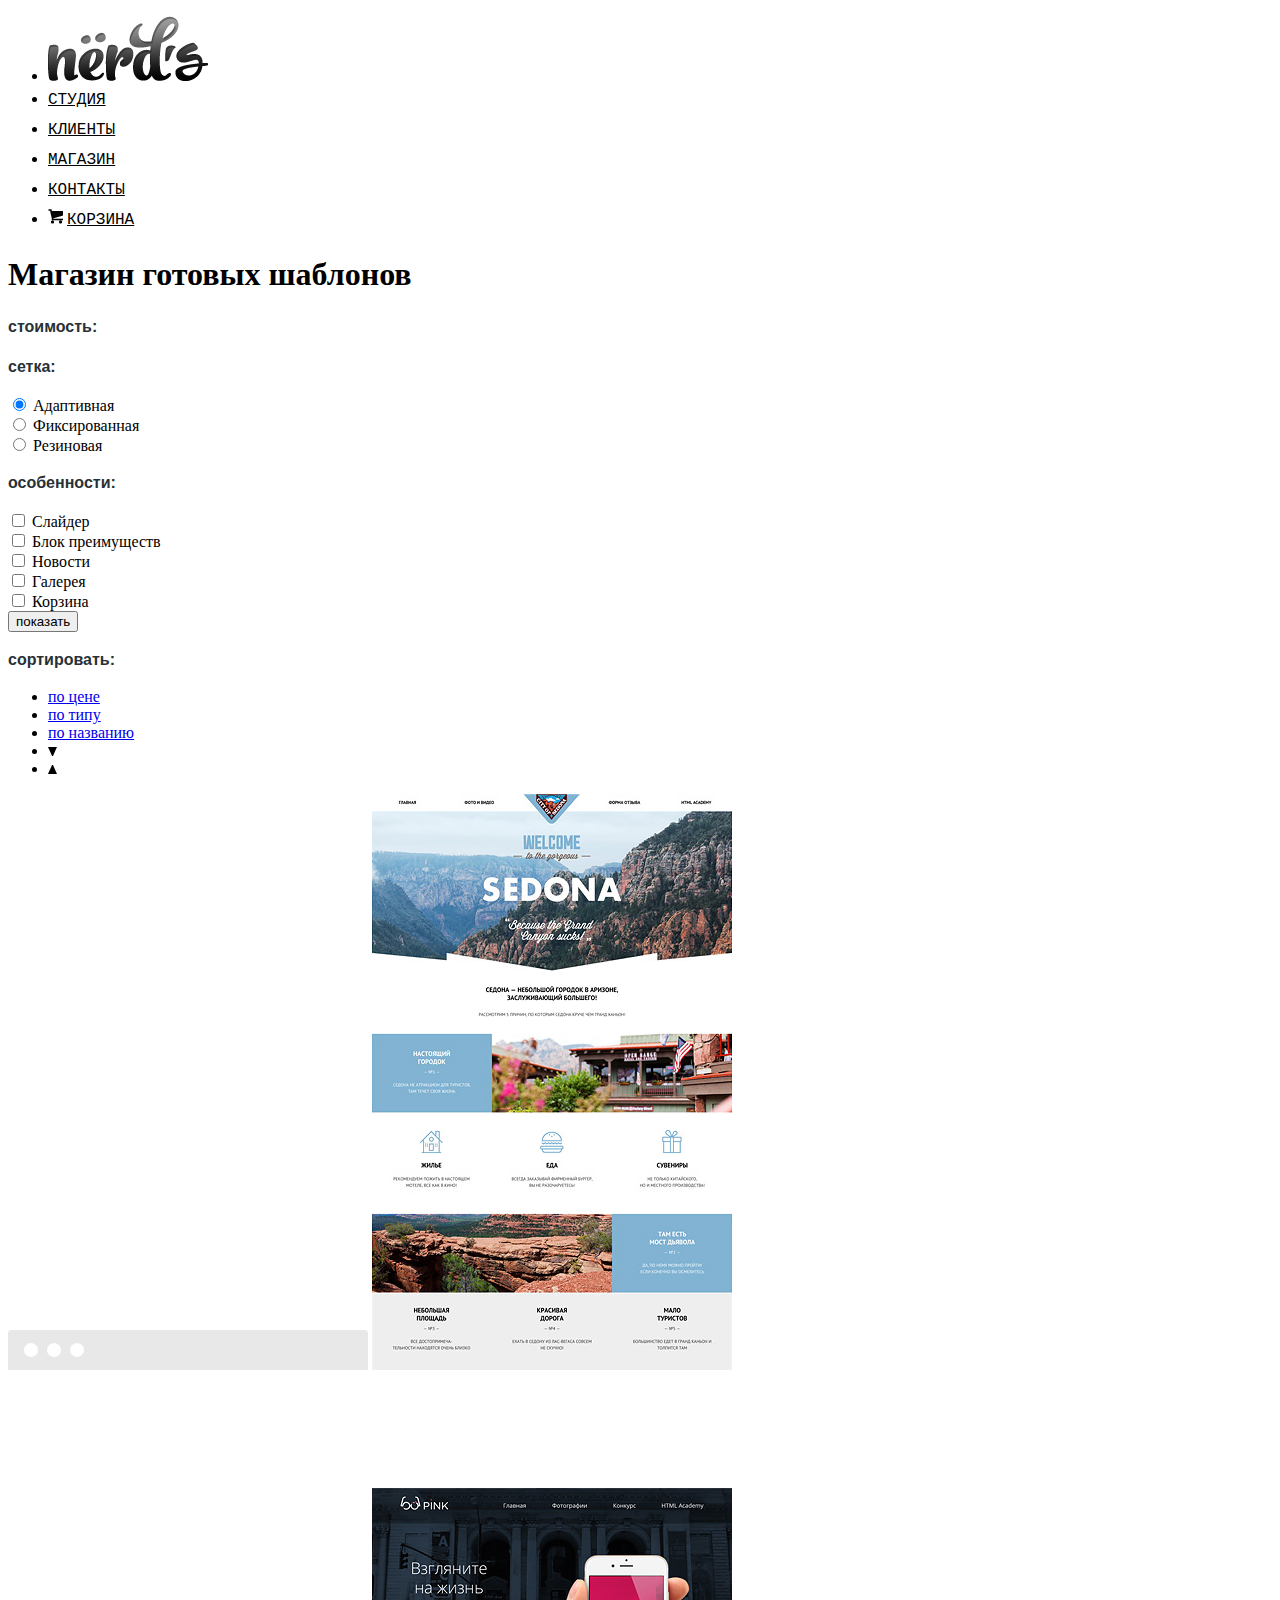
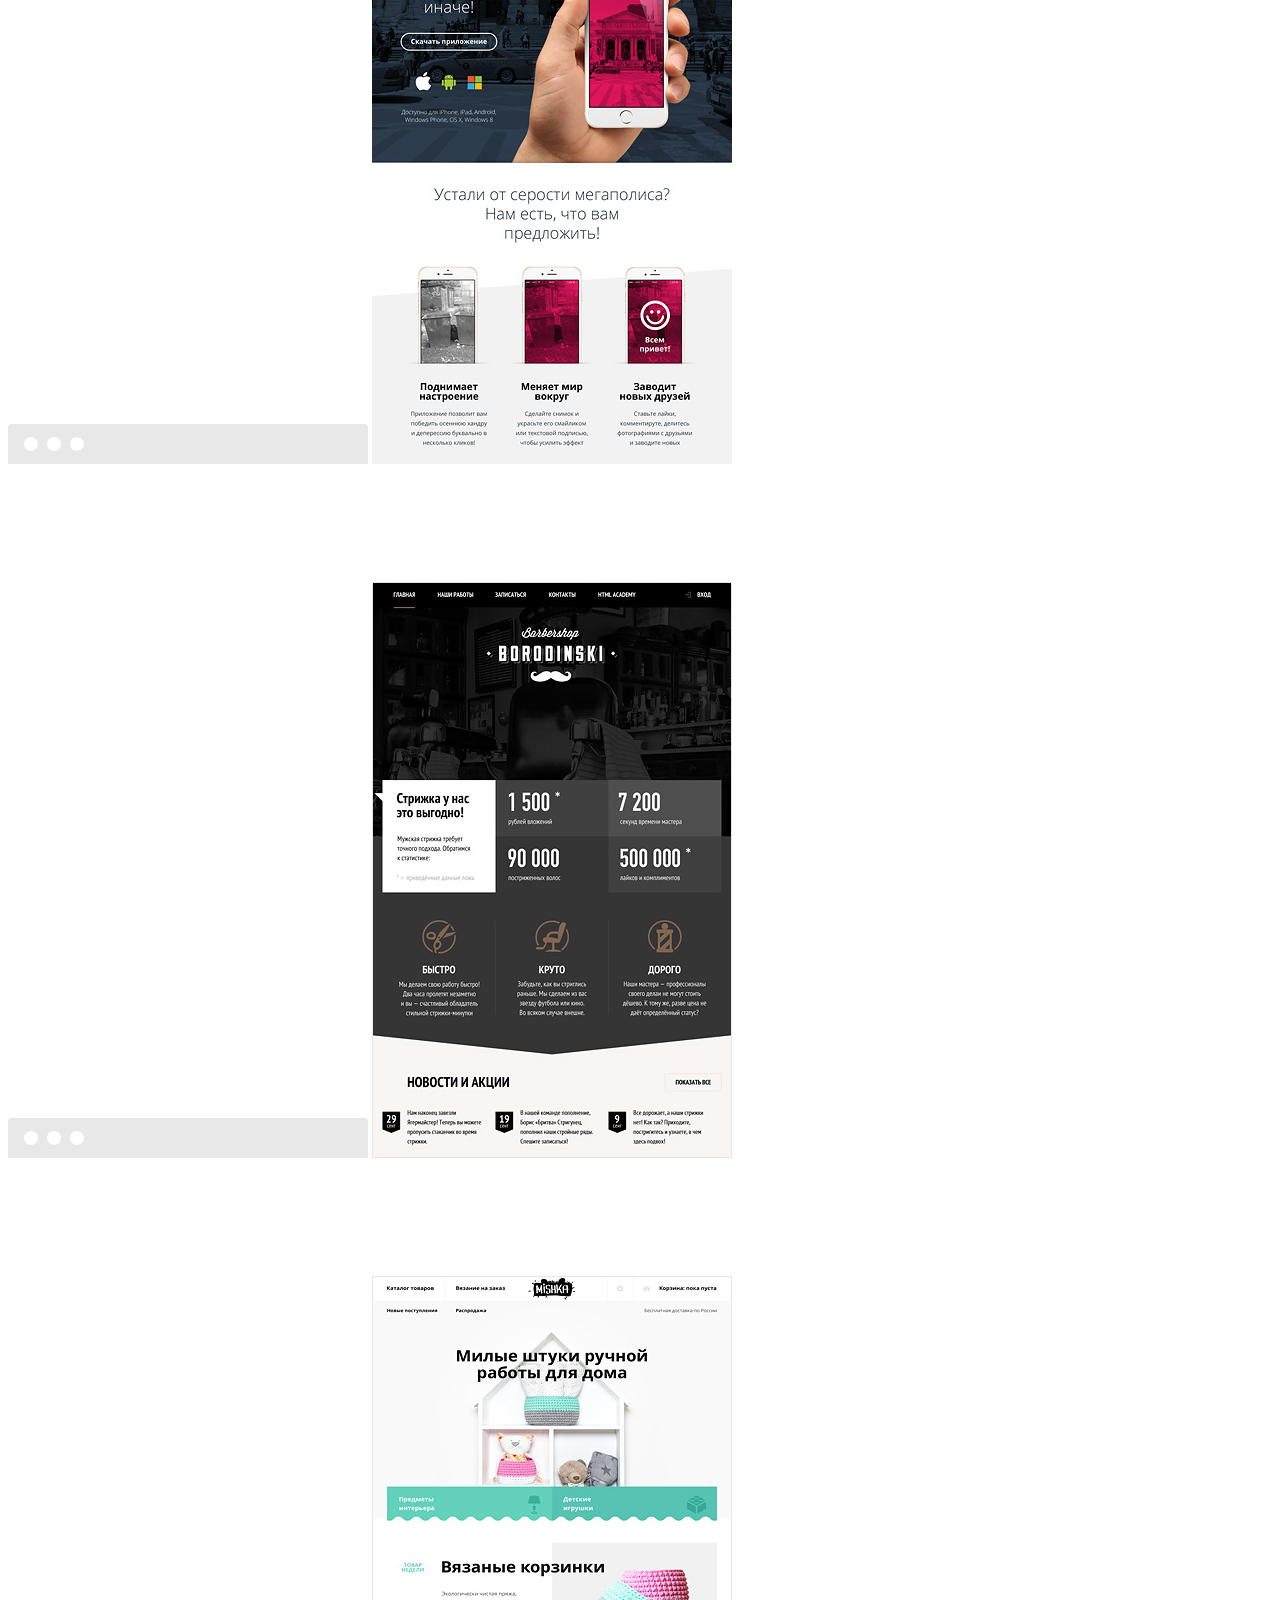
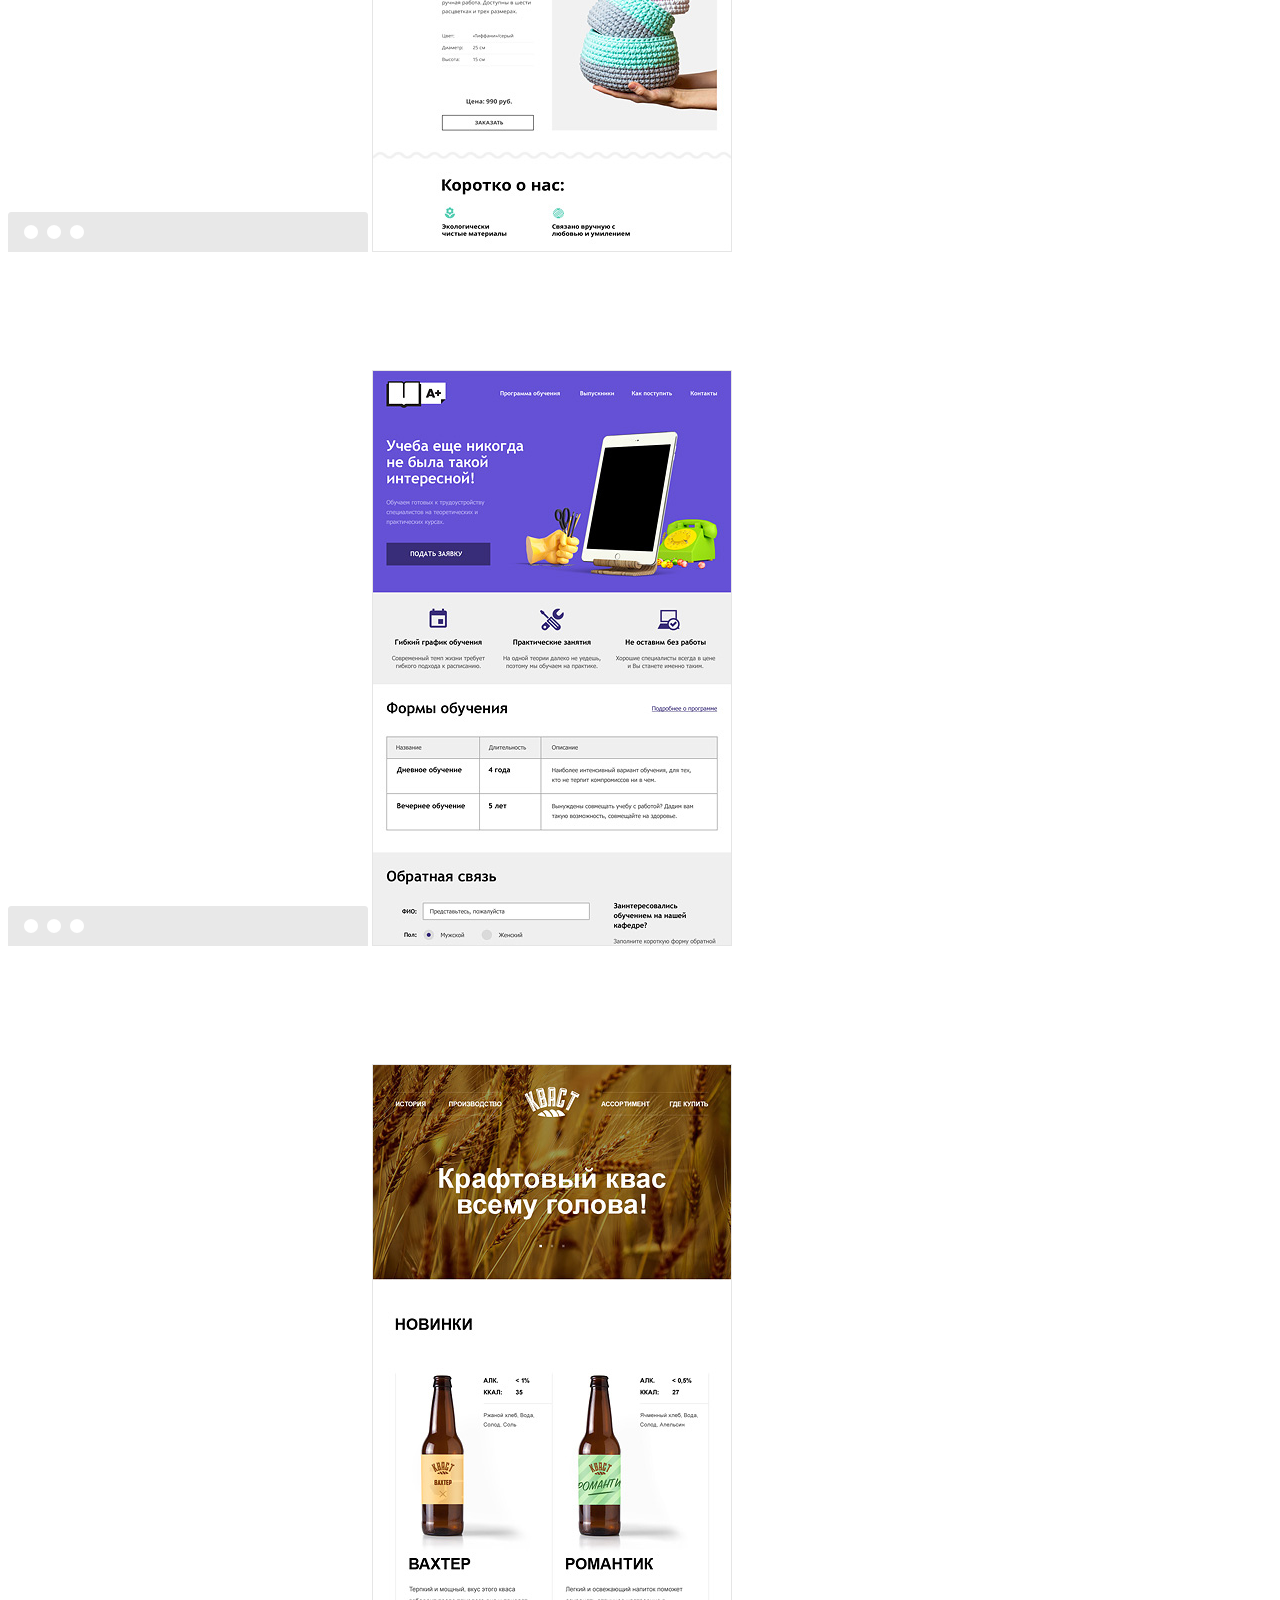
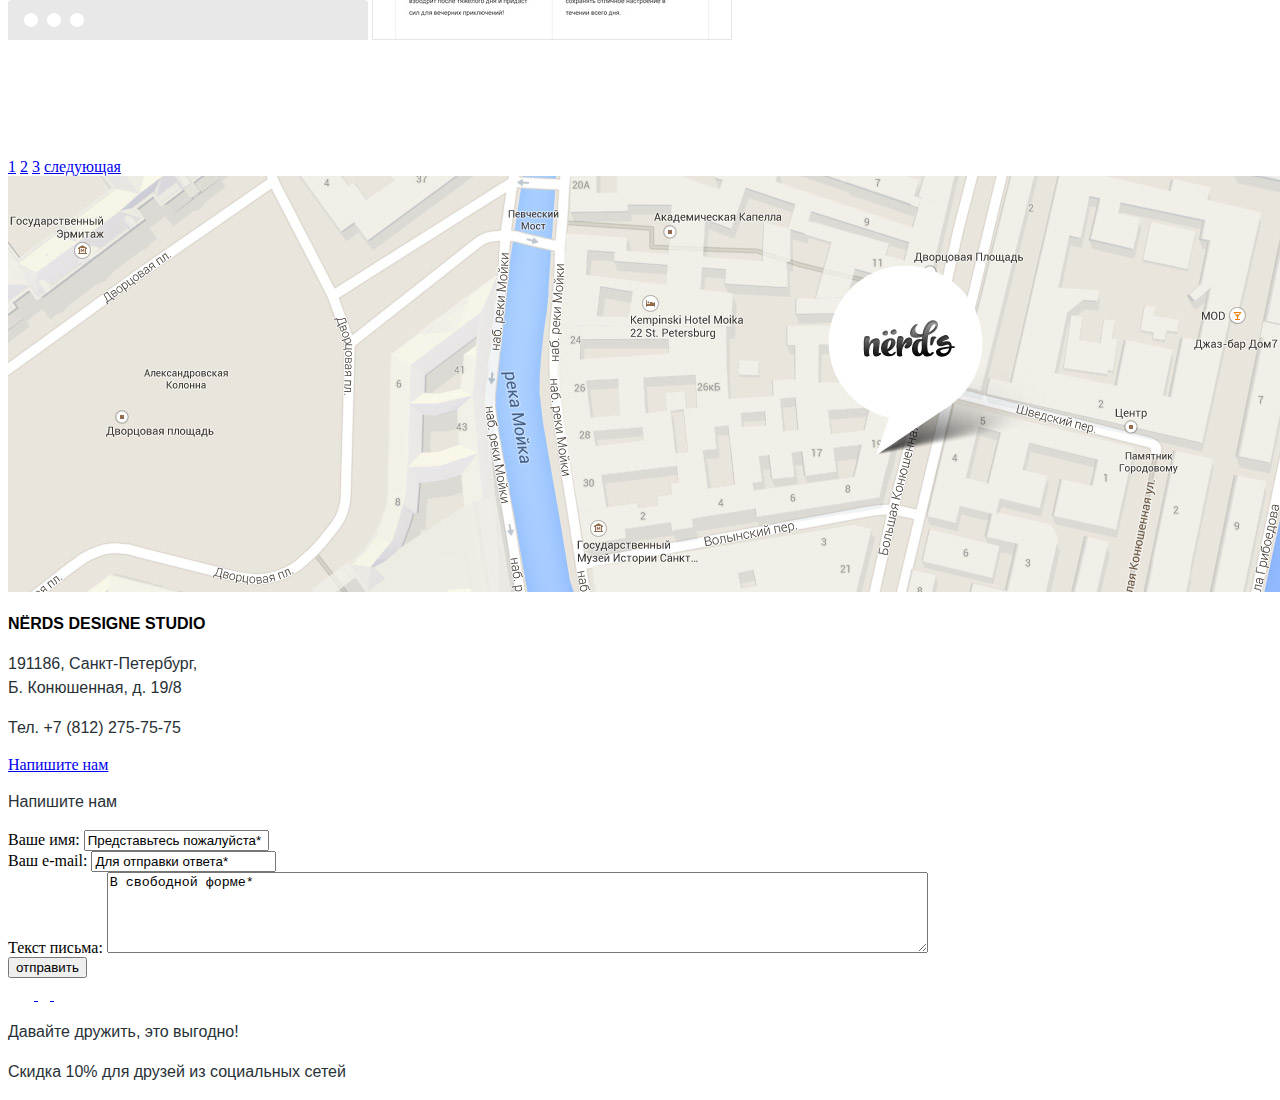
==== commit ca73baef: "Делал всё что успевал, пока был закрыт раздел СЕТКА" ====
--- a/catalog.html
+++ b/catalog.html
@@ -16,19 +16,20 @@
               </a>
             </li>
             <li>
-              <a href="#">СТУДИЯ</a>
-            </li>
-            <li>
-              <a href="#">КЛИЕНТЫ</a>
-            </li>
-            <li>
-              <a href="catalog.html">МАГАЗИН</a>
-            </li>
-            <li>
-              <a href="#">КОНТАКТЫ</a>
-            </li>
-            <li>
-              <a href="#">КОРЗИНА</a>
+              <a class="navi" href="#">студия</a>
+            </li>
+            <li>
+              <a class="navi" href="#">клиенты</a>
+            </li>
+            <li>
+              <a class="navi" href="catalog.html">магазин</a>
+            </li>
+            <li>
+              <a class="navi" href="#">контакты</a>
+            </li>
+            <li>
+              <a><img src="img/bask-icon.png" alt="корзина"></a>
+              <a class="navi" href="#">корзина</a>
             </li>
           </ul>
         </nav>
@@ -40,7 +41,7 @@
         <div class="filter-content-left">
           <form class="filter-form" name="filter" action="https://echo.htmlacademy.ru" method="GET">
           <div class="cost">
-            <p><b>СТОИМОСТЬ:</b></p>
+            <p><b>стоимость:</b></p>
             <!--<input type="range" min="1000" max="15000" value="6000" step="3000" id="cost" list=costsettings>
             <datalist id=costsettings>
             <option>3000</option>
@@ -55,7 +56,7 @@
             <input type="text" name="cost" id="max-cost" value="15000" size="5">-->
           </div>
           <div class="grid-type">
-          <p><b>СЕТКА:</b></p>
+          <p><b>сетка:</b></p>
             <div class="adaptive">
               <input type="radio" name="grid" id="grid-adaptive" value="adaptive" checked>
               <label for="grid-adaptive">Адаптивная</label>
@@ -70,7 +71,7 @@
             </div>
           </div>
           <div class="feature">
-            <p><b>ОСОБЕННОСТИ:</b></p>
+            <p><b>особенности:</b></p>
               <div class="slider">
                 <input type="checkbox" name="feature" id="feature-slider" value="slider">
                 <label for="feature-slider">Слайдер</label>
@@ -99,7 +100,7 @@
         </div>
       <div class="filter-content-right">
         <div class="sorting">
-          <p><b>СОРТИРОВАТЬ:</b></p>
+          <p><b>сортировать:</b></p>
             <ul>
               <li>
                 <a href="#">по цене</a>
--- a/css/style.css
+++ b/css/style.css
@@ -1,35 +1,114 @@
+a.navi {
+  font-size: 16px;
+  font-weight: 500;
+  font-style: normal;
+  font-family: "Roboto", monospace;
+  color: #000000;
+  text-transform: uppercase;
+  text-align: left;
+  line-height: 1.875;
+}
 
 .slide-title {
   font-size: 55px;
-  font-family: "Roboto Medium", monospace;
   font-weight: 500;
-  line-height: 1;
+  font-style: normal;
+  font-family: "Roboto", monospace;
   color: #000000;
+  text-transform: none;
+  text-align: left;
+  line-height: 1.0;
 }
 
 .slide-text {
   font-size: 16px;
-  font-family: "Roboto Regular", sans-serif;
   font-weight: 400;
+  font-style: normal;
+  font-family: "Roboto", sans-serif;
+  color: #283136;
+  text-transform: none;
+  text-align: left;
   line-height: 1.5;
-  color: #283136;
+}
+
+.btn {
+  font-size: 16px;
+  font-weight: 500;
+  font-style: normal;
+  font-family: "Roboto", sans-serif;
+  color: #FFFFFF;
+  text-transform: uppercase;
+  text-align: center;
+  line-height: 1.125;
 }
 
 h2 {
   font-size: 24px;
-  font-family: "Roboto Bold", sans-serif;
-  font-weight: 700;
-  line-height: 1;
+  font-weight: bold;
+  font-style: normal;
+  font-family: "Roboto", sans-serif;
   color: #000000;
+  text-transform: uppercase;
+  text-align: left;
+  line-height: 1.25;
 }
 
 .tegline {
   font-size: 16px;
-  font-family: "Roboto Regular", sans-serif;
   font-weight: 400;
+  font-style: normal;
+  font-family: "Roboto", sans-serif;
+  color: #283136;
+  text-transform: none;
+  text-align: left;
   line-height: 1.5;
+}
+
+.index-content-title {
+  font-size: 45px;
+  font-weight: 500;
+  font-style: normal;
+  font-family: "Roboto", monospace;
+  color: #000000;
+  text-transform: none;
+  text-align: left;
+  line-height: 1.0;
+}
+
+h3 {
+  font-size: 16px;
+  font-weight: bold;
+  font-style: normal;
+  font-family: "Roboto", sans-serif;
+  color: #000000;
+  text-transform: uppercase;
+  text-align: left;
+  line-height: 1.5;
+}
+
+p {
+  font-size: 16px;
+  font-weight: 400;
+  font-style: normal;
+  font-family: "Roboto", sans-serif;
   color: #283136;
+  text-transform: none;
+  text-align: left;
+  line-height: 1.5;
 }
+
+td.text {
+  font-size: 16px;
+  font-weight: 400;
+  font-style: normal;
+  font-family: "Roboto", sans-serif;
+  color: #283136;
+  text-transform: none;
+  text-align: left;
+  line-height: 1.125;
+}
+
+
 .semi{
   opacity: 0.12
 }
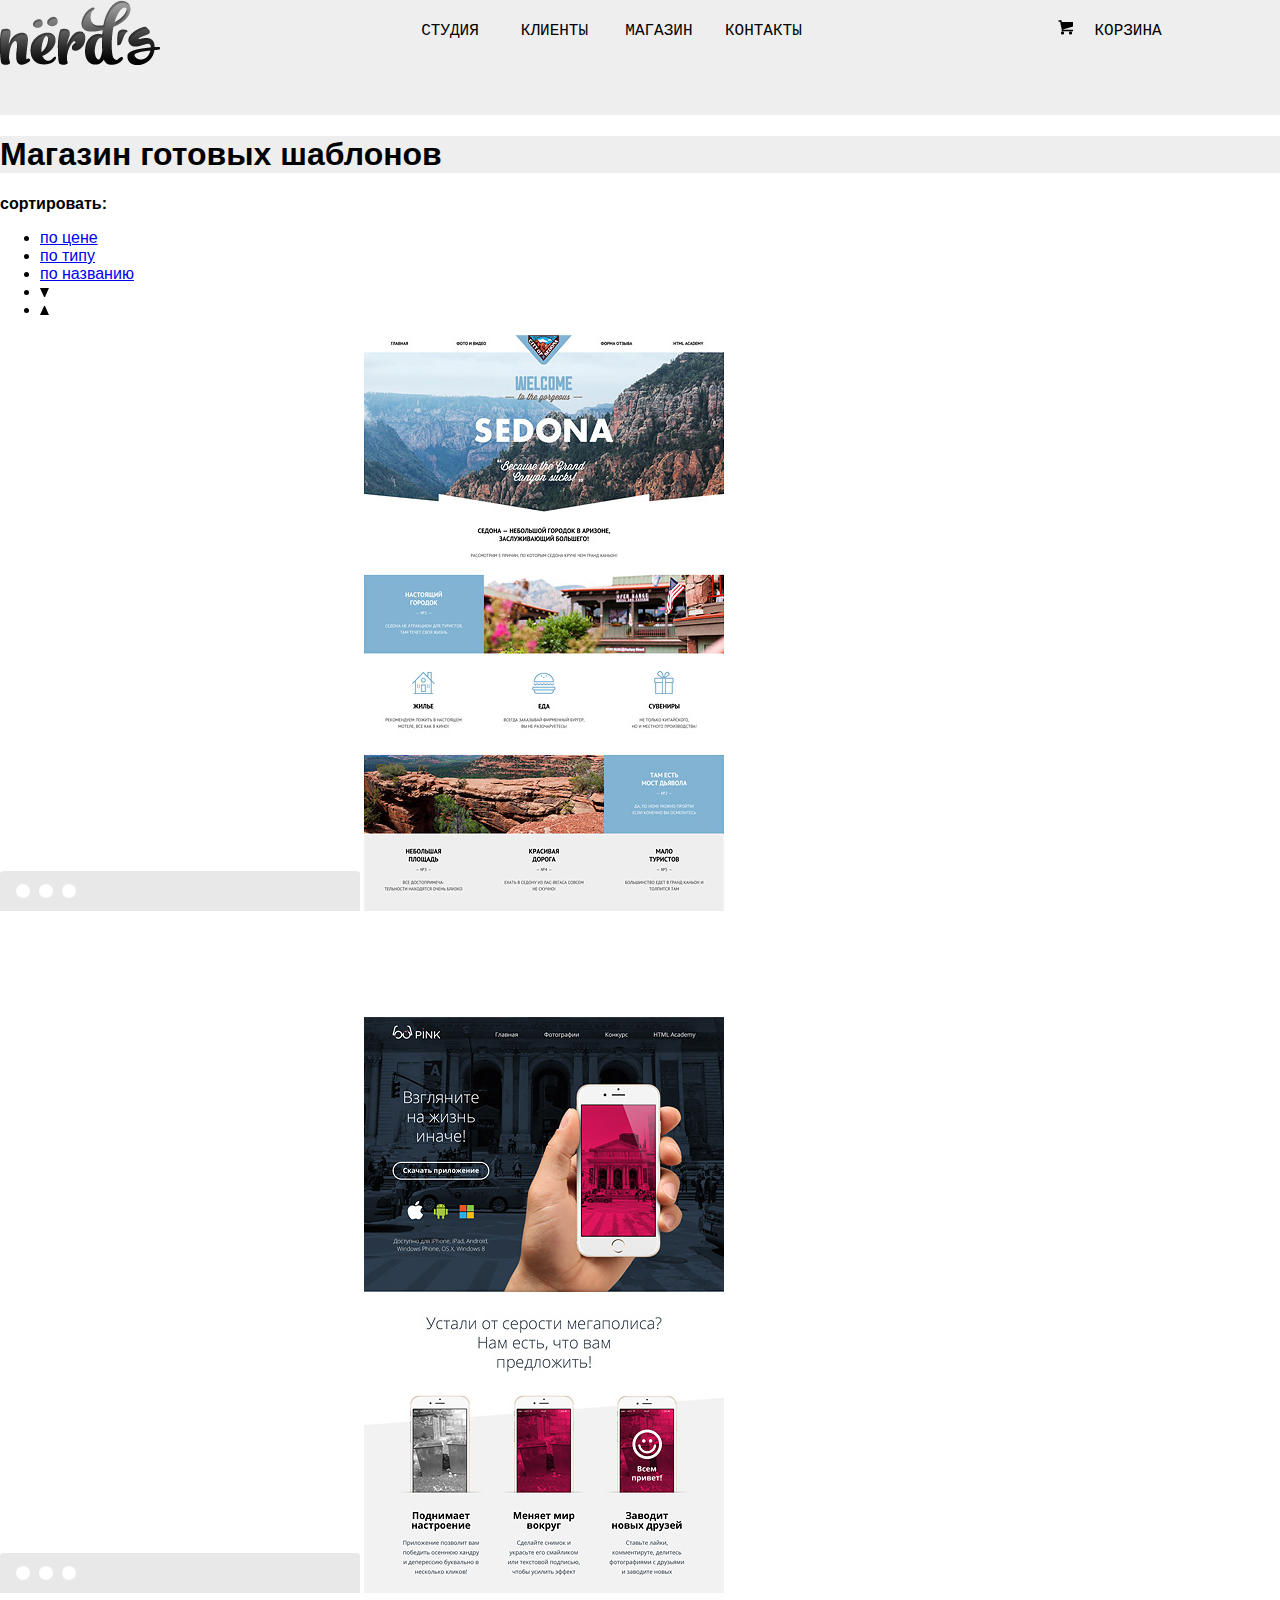
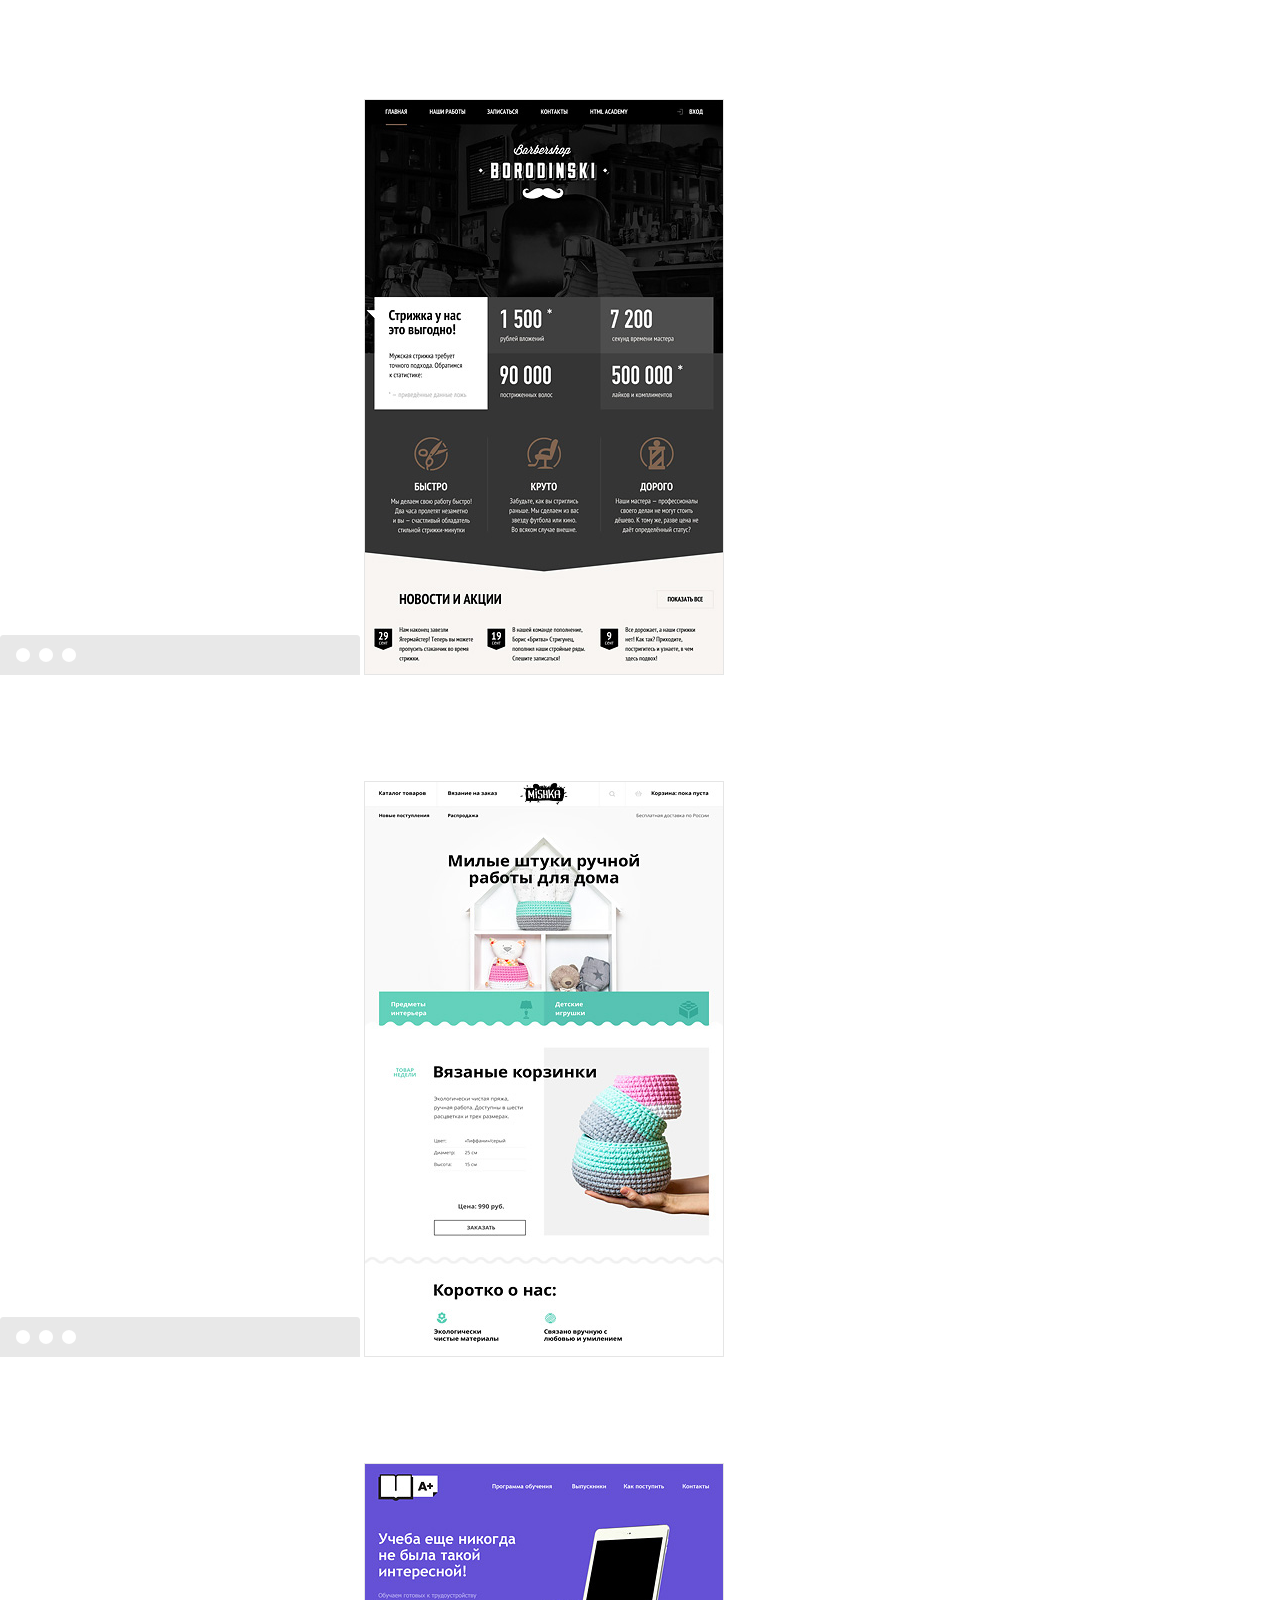
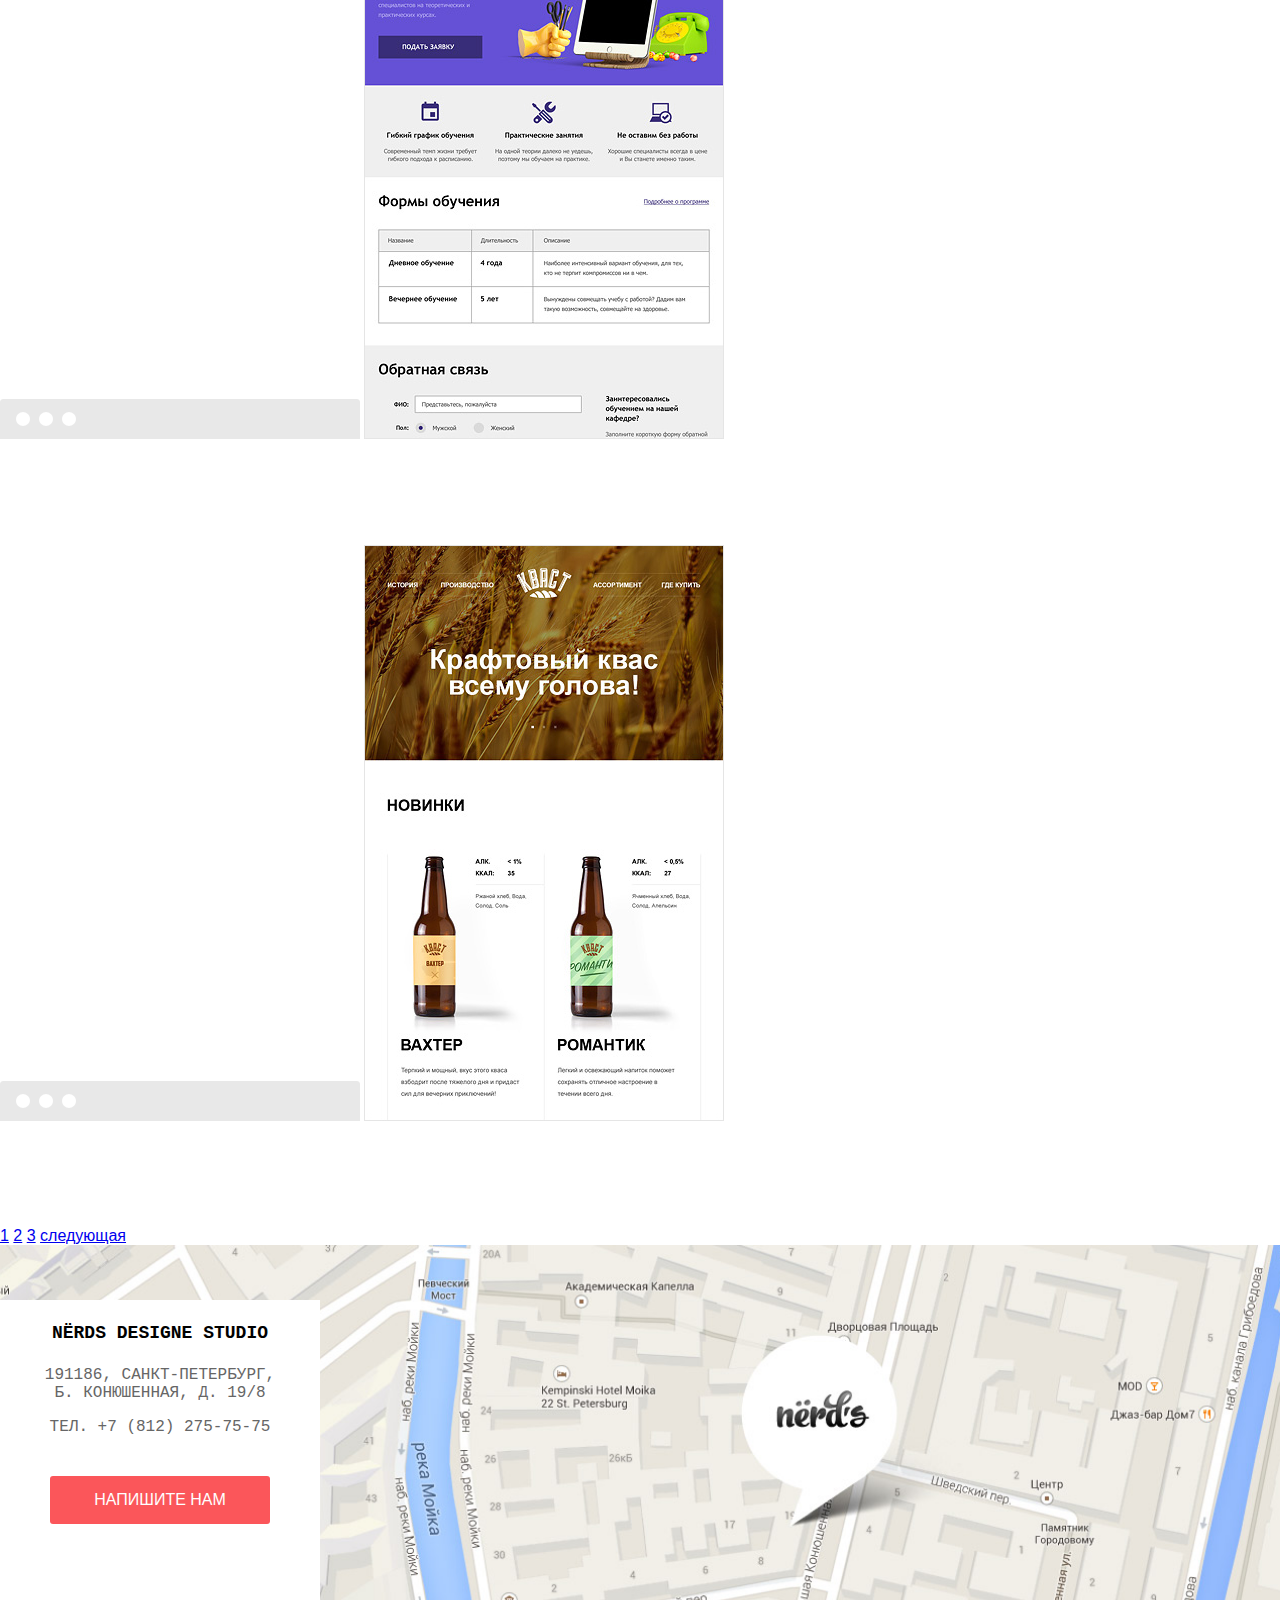
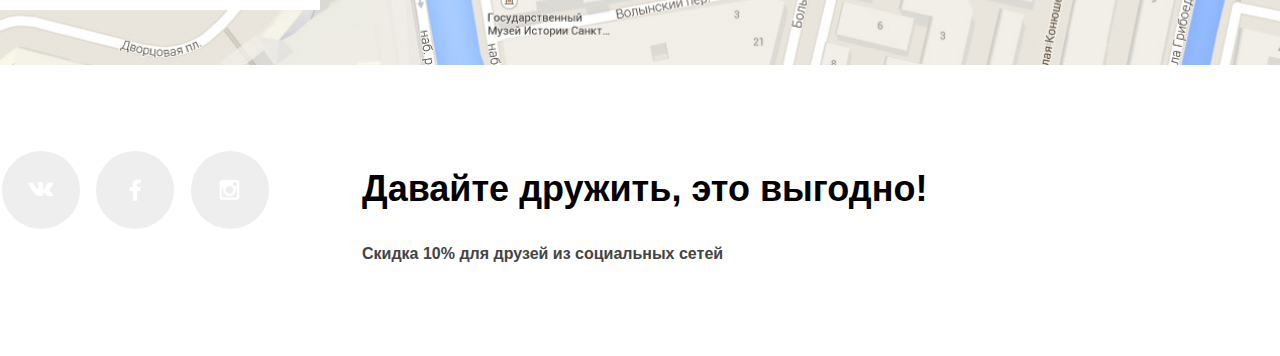
==== commit f11f66c4: "немного поправил" ====
--- a/catalog.html
+++ b/catalog.html
@@ -7,15 +7,13 @@
   </head>
   <body>
     <header class="main-header">
-      <div class="container">
+      <div class="container clearfix">
+        <div class="index-logo">
+          <a><img src="img/logo-nerds.png" alt="главная"></a>
+        </div>
         <nav class="main-navigation">
           <ul>
             <li>
-              <a href="index.html">
-                <img src="img/logo-nerds.png" alt="ГЛАВНАЯ">
-              </a>
-            </li>
-            <li>
               <a class="navi" href="#">студия</a>
             </li>
             <li>
@@ -26,16 +24,24 @@
             </li>
             <li>
               <a class="navi" href="#">контакты</a>
-            </li>
-            <li>
-              <a><img src="img/bask-icon.png" alt="корзина"></a>
-              <a class="navi" href="#">корзина</a>
             </li>
           </ul>
         </nav>
+        <div class="user-bask">
+          <ul>
+            <li>
+              <a class="icon-bask"><img src="img/bask-icon.png" alt="корзина"></a>
+            </li>
+            <li>
+              <a class="bask" href="#">корзина</a>
+            </li>
+          </ul>
+        </div>
+      </div>
+    </header>
+      <div class="content-title">
         <h1 class="main-header">Магазин готовых шаблонов</h1>
       </div>
-    </header>
     <main class="catalog">
       <div class="container">
         <div class="filter-content-left">
@@ -186,56 +192,51 @@
             </div>
           </div>
         </main>
-        <div class="useblock">
-          <div class="usemap">
-            <img src="img/map-marker.jpg" alt="карта">
-          </div>
-          <div class="main-contacts">
-            <h3 class="main-contacts-title">NЁRDS DESIGNE STUDIO</h3>
-            <p>191186, Санкт-Петербург,<br>
-            Б. Конюшенная, д. 19/8</p>
-            <p>Тел. +7 (812) 275-75-75</p>
-          </div>
-          <div>
-            <a href="#">Напишите нам</a>
-          </div>
+        <section class="main-useblock">
+          <div class="container">
+            <div class="main-contacts">
+              <h3 class="main-contacts-title">NЁRDS DESIGNE STUDIO</h3>
+              <p>191186, Санкт-Петербург,<br>
+              Б. Конюшенная, д. 19/8</p>
+              <p>Тел. +7 (812) 275-75-75</p>
+                <div class="btn-form">
+                  <a href="#">Напишите нам</a>
+                </div>
+              </div>
+            </div>
             <form class="feedback-form" action="https://echo.htmlacademy.ru" method="post">
               <p class="feedback-form-title">Напишите нам</p>
-              <div class="box-1">
-                <label for="user-field-id">Ваше имя:</label>
-                <input type="text" name="username" id="user-field-id" value="Представьтесь пожалуйста*">
-              </div>
-              <div class="box-2">
-                <label for="user-email-id">Ваш e-mail:</label>
-                <input type="email" name="user-email" id="user-email-id" value="Для отправки ответа*">
-              </div>
-              <div class="box-3">
-                <label for="user-comment-id">Текст письма:</label>
+                <div class="box-1">
+                  <label for="user-field-id">Ваше имя:</label>
+                  <input type="text" name="username" id="user-field-id" value="Представьтесь пожалуйста*">
+                </div>
+                <div class="box-2">
+                  <label for="user-email-id">Ваш e-mail:</label>
+                  <input type="email" name="user-email" id="user-email-id" value="Для отправки ответа*">
+                </div>
+                <div class="box-3">
+                  <label for="user-comment-id">Текст письма:</label>
                   <textarea id="user-comment-id" name="user-comment" cols="100" rows="5">В свободной форме*</textarea>
-              </div>
-              <div class="btn-send">
-                <button type="submit">отправить</button>
-              </div>
-            </form>
-          </div>
-          <footer class="main-footer">
-            <div class="container">
-              <div class="footer-social-left">
-                <a class="social-btn social-btn-vk" href="#">
-                  <img src="img/vk-icon.png" alt="Вконтакте">
-                </a>
-                <a class="social-btn social-btn-fb" href="#">
-                  <img src="img/fb-icon.png" alt="Фейсбук">
-                </a>
-                <a class="social-btn social-btn-inst" href="#">
-                  <img src="img/insta-icon.png" alt="Инстаграм">
-                </a>
-              </div>
-              <div class="footer-tegline">
-                <p class="footer-tegline">Давайте дружить, это выгодно!</p>
-                <p>Скидка 10% для друзей из социальных сетей</p>
-              </div>
-            </div>
-          </footer>
-        </body>
-      </html>
+                </div>
+                <div class="btn-send">
+                  <button type="submit">отправить</button>
+                </div>
+              </form>
+            </section>
+            <footer class="main-footer">
+              <div class="container clearfix">
+                <div class="footer-content-left">
+                  <ul>
+                    <li><a class="social-btn-vk" href="#"></a></li>
+                    <li><a class="social-btn-fb" href="#"></a></li>
+                    <li><a class="social-btn-insta" href="#"><a></li>
+                  </ul>
+                </div>
+                <div class="footer-content-right">
+                  <p class="footer-tegline-title">Давайте дружить, это выгодно!</p>
+                  <p class="footer-tegline-action">Скидка 10% для друзей из социальных сетей</p>
+               </div>
+             </div>
+           </footer>
+         </body>
+       </html>
--- a/css/style.css
+++ b/css/style.css
@@ -1,12 +1,155 @@
-a.navi {
+html,
+body {
+  margin: 0;
+  padding: 0;
+}
+
+body {
+  font-size:16px;
+  font-family: 'Roboto', sans-serif;
+  font-weight: 300px;
+  font-style: normal;
+  color:black;
+  background:#ffffff;
+}
+
+.main-header {
+  background:#eeeeee;
+}
+
+.clearfix ::after {
+  content: "";
+  display: table;
+  clear: both;
+}
+
+.main-header .container {
+  max-width: 1160px;
+  min-height: 115px;
+  margin: 0;
+}
+
+.index-logo {
+  float: left;
+  width: 160px;
+  min-height: 115px;
+  margin-right: 200px;
+}
+
+.main-navigation {
+  float: left;
+  width: 540px;
+  min-height: 115px;
+  margin-right: 100px;
+}
+
+.main-navigation li {
+    display: inline-block;
+   	width: 100px;
+    text-align: center;
+}
+
+.navi {
   font-size: 16px;
   font-weight: 500;
   font-style: normal;
-  font-family: "Roboto", monospace;
-  color: #000000;
-  text-transform: uppercase;
-  text-align: left;
+  font-family: "Roboto Medium", monospace;
+  color: #000000;
+  text-transform: uppercase;
+  text-decoration: none;
   line-height: 1.875;
+}
+
+.user-bask {
+  float: left;
+  width: 160px;
+  min-height: 115px;
+}
+
+.user-bask li {
+  display: inline-block;
+  width: 50px;
+  text-align: center;
+}
+
+.bask {
+  font-size: 16px;
+  font-weight: 500;
+  font-style: normal;
+  font-family: "Roboto Medium", monospace;
+  color: #000000;
+  text-transform: uppercase;
+  text-decoration: none;
+  line-height: 1.875;
+}
+
+.main-header .container: last-child {
+  margin-right: 0px;
+}
+
+.main-slider {
+  background:#eeeeee;
+}
+
+.main-slider .container {
+  max-width: 1160px;
+  min-height: 430px;
+  margin: 0;
+  margin-bottom: 80px;
+}
+
+.slider {
+  float:left;
+  position:relative;
+  width:1160px;
+  height:430px;
+}
+
+.slider input[type=radio] {
+  position: absolute;
+  opacity: 0;
+}
+
+.slider-controls {
+  position:absolute;
+  bottom:95px;
+  left:50%;
+  width:160px;
+  height:40px;
+  margin-left:-100px;
+  text-align:center;
+  z-index:1000;
+}
+
+.slider-controls label {
+  display: inline-block;
+  width: 8px;
+  height: 8px;
+  margin: 0 3px;
+  background: white;
+  border: 5px solid white;
+  vertical-align: top;
+  border-radius: 50%;
+  cursor: pointer;
+}
+
+#btn-1:checked ~ .slider-controls label[for="btn-1"],
+#btn-2:checked ~ .slider-controls label[for="btn-2"],
+#btn-3:checked ~ .slider-controls label[for="btn-3"] {
+  background: #c1c1c1;
+}
+
+.slider-controls label active{
+  background: #c1c1c1;
+}
+
+.slide {
+  position:absolute;
+  padding: 0px;
+  margin: 0px;
+  width: 100%;
+  height: 100%;
+  overflow: hidden;
 }
 
 .slide-title {
@@ -21,93 +164,392 @@
 }
 
 .slide-text {
+  width: 400px;
+  padding: 30px 0;
+  color: #283136;
+}
+
+.slide .btn {
+  display: block;
+  width: 240px;
+  padding: 10px 0;
+  margin-top: 25px;
+  font-size: 16px;
+  color: #ffffff;
+  text-transform: uppercase;
+  text-align: center;
+  text-decoration: none;
+  background: #fb565a;
+  border-radius: 3px;
+}
+
+/*.slide .slide-image {
+  position: absolute;
+  width: 630px;
+  min-height: 440px;
+  margin-left: 430px;*/
+}
+.slide:nth-child(1) {
+  background-image: url("../img/slide-1.png");
+  background-repeat: no-repeat;
+  background-position: 100% 100%;
+}
+.slide:nth-child(2) {
+  background-image: url("../img/slide-2.png");
+  background-repeat: no-repeat;
+  background-position: 100% 100%;
+}
+.slide:nth-child(3) {
+  background-image: url("../img/slide-3.png");
+  background-repeat:no-repeat;
+  background-position: 100% 100%;
+}
+
+.slide {
+  display: none;
+}
+
+#btn-1:checked ~ .slides .slide:nth-child(1) {
+  display: block;
+}
+#btn-2:checked ~ .slides .slide:nth-child(2) {
+  display: block;
+}
+#btn-3:checked ~ .slides .slide:nth-child(3) {
+  display: block;
+}
+
+.main-services-content {
+
+}
+
+.main-services-content .container {
+  min-width: 1160px;
+  min-height: 430px;
+  margin-bottom: 78px;
+  border-bottom: 2px solid rgba(0, 0, 0, 0.2);
+}
+
+.main-services {
+  float: left;
+  width: 300px;
+  margin-right: 100px;
+}
+
+.main-services-content .container: last-child {
+  margin-right: 0px;
+}
+
+.main-services-title {
+  font-size: 24px;
+  font-weight: bold;
+  font-style: normal;
+  font-family: "Roboto bold", sans-serif;
+  color: #000000;
+  text-transform: uppercase;
+  text-align: left;
+  line-height: 1.25;
+}
+
+.main-services .tegline {
   font-size: 16px;
   font-weight: 400;
   font-style: normal;
-  font-family: "Roboto", sans-serif;
+  font-family: "Roboto regular", sans-serif;
   color: #283136;
   text-transform: none;
   text-align: left;
   line-height: 1.5;
 }
 
-.btn {
-  font-size: 16px;
-  font-weight: 500;
-  font-style: normal;
-  font-family: "Roboto", sans-serif;
-  color: #FFFFFF;
-  text-transform: uppercase;
-  text-align: center;
-  line-height: 1.125;
-}
-
-h2 {
-  font-size: 24px;
-  font-weight: bold;
-  font-style: normal;
-  font-family: "Roboto", sans-serif;
-  color: #000000;
-  text-transform: uppercase;
-  text-align: left;
-  line-height: 1.25;
-}
-
-.tegline {
-  font-size: 16px;
-  font-weight: 400;
-  font-style: normal;
-  font-family: "Roboto", sans-serif;
-  color: #283136;
-  text-transform: none;
-  text-align: left;
-  line-height: 1.5;
+.main-services .btn-1 {
+  display: block;
+  width: 160px;
+  padding: 10px 0;
+  margin-top: 25px;
+  font-size: 16px;
+  color: #ffffff;
+  text-transform: uppercase;
+  text-align: center;
+  text-decoration: none;
+  background: #fb565a;
+  border-radius: 3px;
+}
+
+.main-services .btn-2 {
+  display: block;
+  width: 160px;
+  padding: 10px 0;
+  margin-top: 25px;
+  font-size: 16px;
+  color: #ffffff;
+  text-transform: uppercase;
+  text-align: center;
+  text-decoration: none;
+  background: #00ca74;
+  border-radius: 3px;
+}
+
+.main-services .btn-3 {
+  display: block;
+  width: 160px;
+  padding: 10px 0;
+  margin-top: 25px;
+  font-size: 16px;
+  color: #ffffff;
+  text-transform: uppercase;
+  text-align: center;
+  text-decoration: none;
+  background: #efc84a;
+  border-radius: 3px;
+}
+
+.main-index-content {
+
+}
+
+.main-index-content .container {
+  min-width: 1160px;
+  min-height: 530px;
+}
+
+.index-content-left {
+  float: left;
+  width: 660px;
+  min-height: 530px;
+  margin-right: 140px;
+}
+
+.index-content-right {
+  float: right;
+  width: 360px;
+  min-height: 530px;
 }
 
 .index-content-title {
   font-size: 45px;
   font-weight: 500;
   font-style: normal;
-  font-family: "Roboto", monospace;
+  font-family: "Roboto Medium", monospace;
   color: #000000;
   text-transform: none;
   text-align: left;
   line-height: 1.0;
 }
 
-h3 {
+.index-content-text {
+  color: #283136;
+}
+
+.span {
   font-size: 16px;
   font-weight: bold;
   font-style: normal;
-  font-family: "Roboto", sans-serif;
+  font-family: "Roboto Bold", sans-serif;
   color: #000000;
   text-transform: uppercase;
   text-align: left;
   line-height: 1.5;
 }
 
-p {
+.statistics {
+  font-size: 45px;
+  font-weight: bold;
+  font-style: normal;
+  font-family: "Roboto bold", sans-serif;
+  color: #000000;
+  text-transform: uppercase;
+  text-align: left;
+  line-height: 0.224;
+}
+
+.main-partners-block{
+
+}
+
+.main-partners-block .container {
+  min-width: 1160px;
+  min-height: 185px;
+  margin-bottom: 85px;
+  border-top: 2px solid rgba(0, 0, 0, 0.2);
+  border-bottom: 2px solid rgba(0, 0, 0, 0.2);
+}
+
+.main-partners-block a {
+  float: left;
+  width: 260px;
+  min-height: 183px;
+  margin-right: 40px;
+  padding: 48px 0;
+}
+
+.main-partners-block .container: last-child {
+  margin-right: 0px;
+}
+
+.main-useblock{
+
+}
+
+.main-useblock .container {
+  min-width: 1160px;
+  height: 420px;
+  background-image: url('../img/map-marker.jpg');
+  background-repeat: no-repeat;
+  background-position: 50% 50%;
+  background-size: cover;
+}
+
+.main-contacts {
+  float:left;
+  width: 320px;
+  height: 310px;
+  margin-top: 55px;
+  margin-bottom: 55px;
+  margin-left: 0px;
+  background: #ffffff;
+}
+
+.main-contacts-title {
+  font-size: 18px;
+  font-weight: 700;
+  font-style: normal;
+  font-family: "Roboto Bold", monospace;
+  color: #000000;
+  text-transform: uppercase;
+  text-align: center;
+  line-height: 1.667;
+}
+
+.main-contacts p {
   font-size: 16px;
   font-weight: 400;
   font-style: normal;
-  font-family: "Roboto", sans-serif;
-  color: #283136;
+  font-family: "Roboto Regular", monospace;
+  color: #666666;
+  text-transform: uppercase;
+  text-align: center;
+  line-height: 1.125;
+}
+
+.main-contacts .btn-form a {
+  display: block;
+  width: 220px;
+  padding: 15px 0;
+  margin-left: 50px;
+  margin-top: 40px;
+  font-size: 16px;
+  color: #ffffff;
+  text-transform: uppercase;
+  text-align: center;
+  text-decoration: none;
+  background: #fb565a;
+  border-radius: 3px;
+}
+
+form {
+  display: none;
+}
+
+.main-footer {
+
+}
+
+.main-footer .container {
+  max-width: 1160px;
+  min-height: 220px;
+  margin-top: 70px;
+}
+
+.footer-content-left {
+  float: left;
+  width: 320px;
+  min-height: 78px;
+  margin-left: -38px;
+  margin-right: 80px;
+}
+
+.footer-content-right {
+  float: left;
+  width: 600;
+  min-height: 78px;
+  margin-bottom: 75px;
+}
+
+.main-footer .container: last-child {
+  margin-right: 0;
+}
+
+.footer-content-left li {
+  display: inline-block;
+  width: 78px;
+  margin-right: 12px;
+  text-align: left;
+}
+
+.social-btn-vk {
+  display: block;
+  width: 78px;
+  height: 78px;
+  line-height: 78px;
+  text-align: center;
+  text-decoration: none;
+  background-image: url('../img/vk-icon.png');
+  background-repeat: no-repeat;
+  background-position: center;
+  background-color: #eeeeee;
+  border-radius: 50%;
+}
+
+.social-btn-fb {
+  display: block;
+  width: 78px;
+  height: 78px;
+  line-height: 78px;
+  text-align: center;
+  text-decoration: none;
+  background-image: url('../img/fb-icon.png');
+  background-repeat: no-repeat;
+  background-position: center;
+  background-color: #eeeeee;
+  border-radius: 50%;
+}
+
+.social-btn-insta {
+  display: block;
+  width: 78px;
+  height: 78px;
+  line-height: 78px;
+  text-align: center;
+  text-decoration: none;
+  background-image: url('../img/insta-icon.png');
+  background-repeat: no-repeat;
+  background-position: center;
+  background-color: #eeeeee;
+  border-radius: 50%;
+}
+
+.footer-tegline-title {
+  font-size: 36px;
+  font-weight: bold;
+  font-style: normal;
+  font-family: "Roboto bold", sans-serif;
+  color: #000000;
   text-transform: none;
   text-align: left;
-  line-height: 1.5;
-}
-
-td.text {
-  font-size: 16px;
-  font-weight: 400;
-  font-style: normal;
-  font-family: "Roboto", sans-serif;
-  color: #283136;
+  line-height: 1;
+}
+
+.footer-tegline-action {
+  font-size: 16px;
+  font-weight: bold;
+  font-style: normal;
+  font-family: "Roboto Regular", sans-serif;
+  color: #444444;
   text-transform: none;
   text-align: left;
-  line-height: 1.125;
-}
-
+  line-height: 1.375;
+}
 
 .semi{
   opacity: 0.12
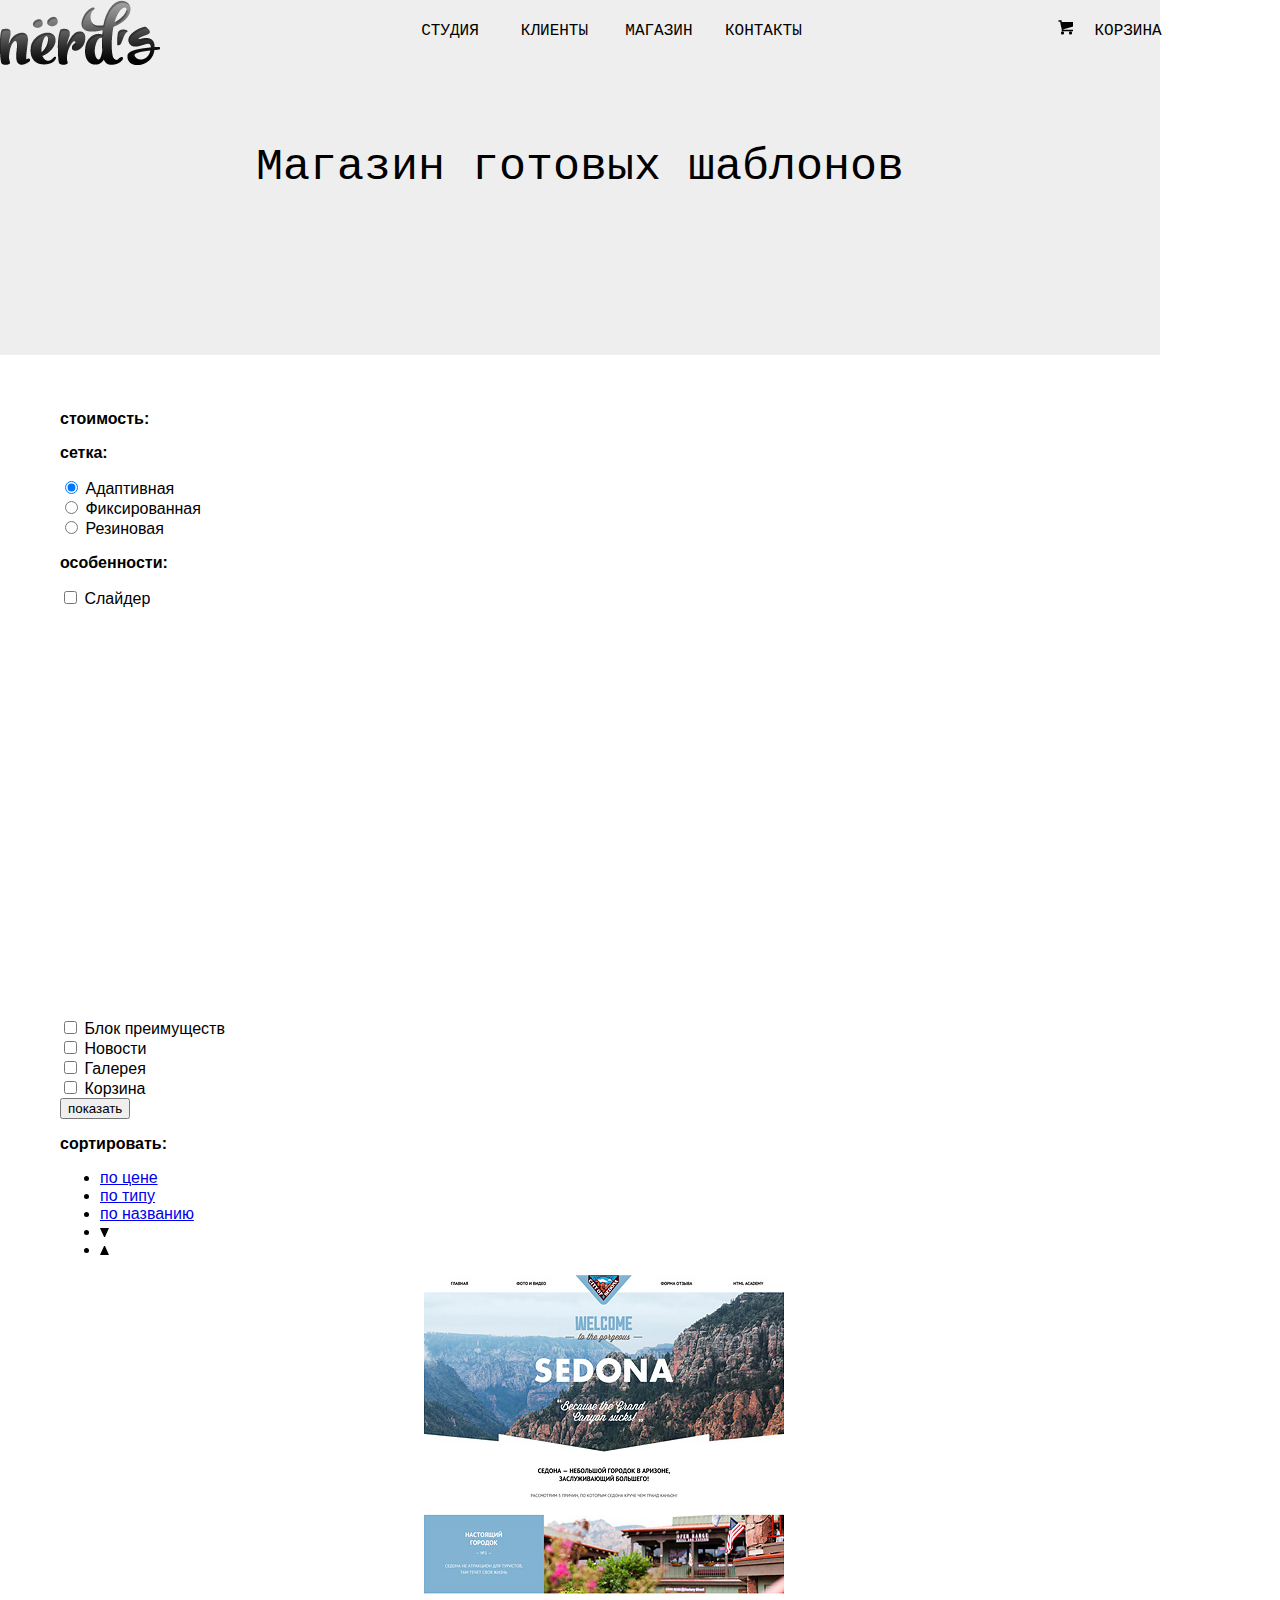
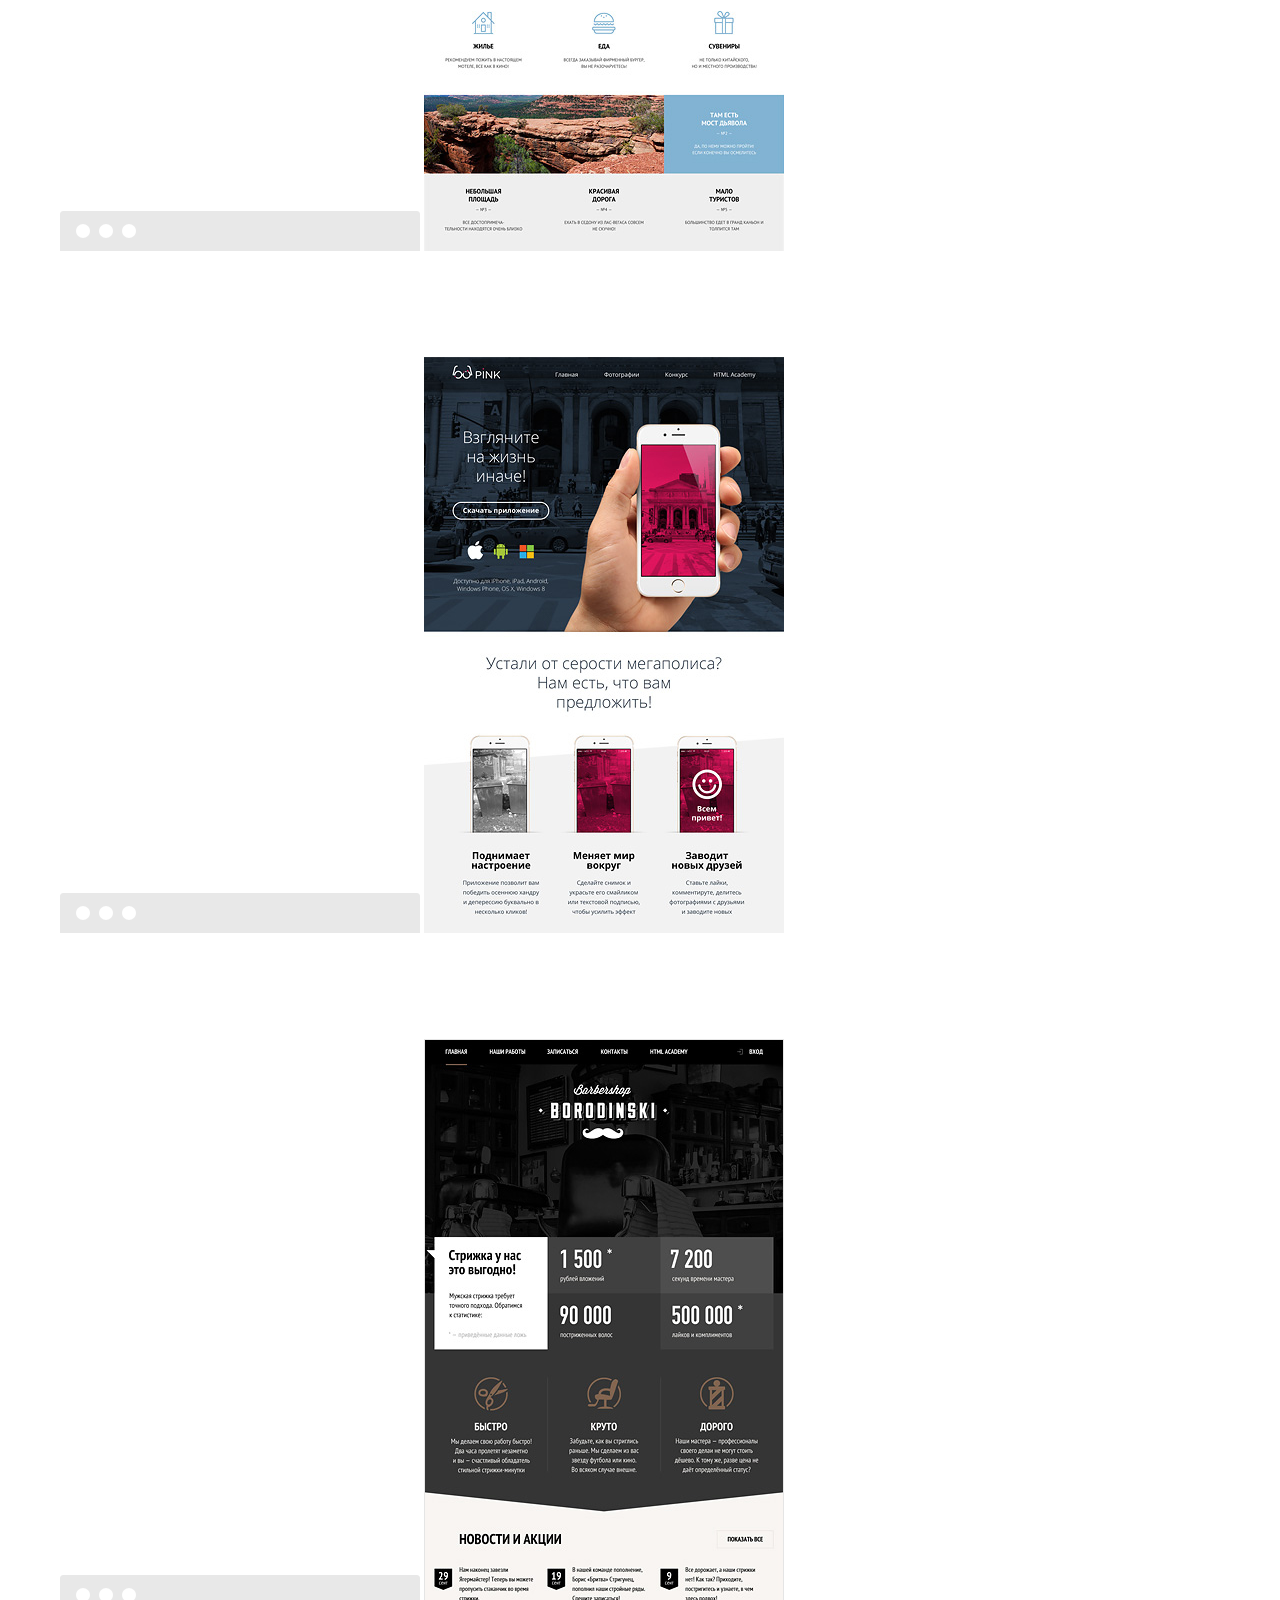
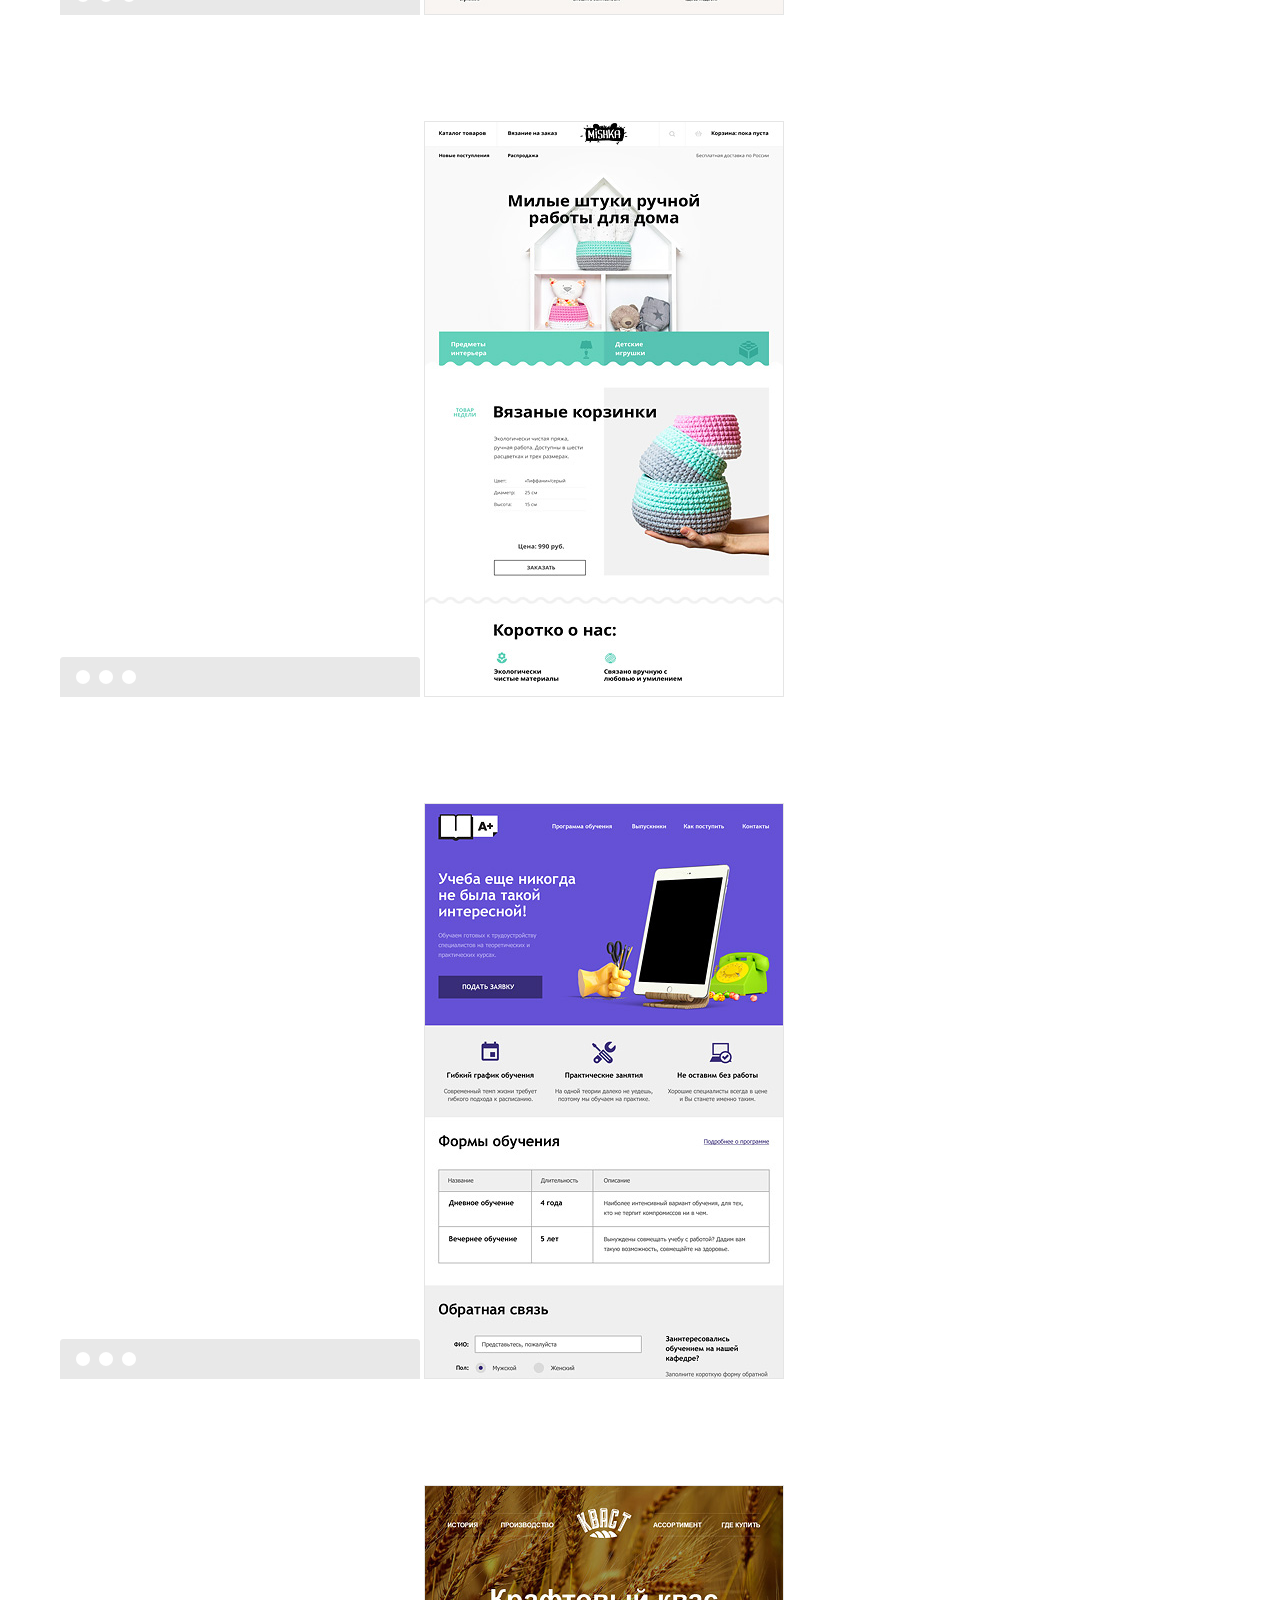
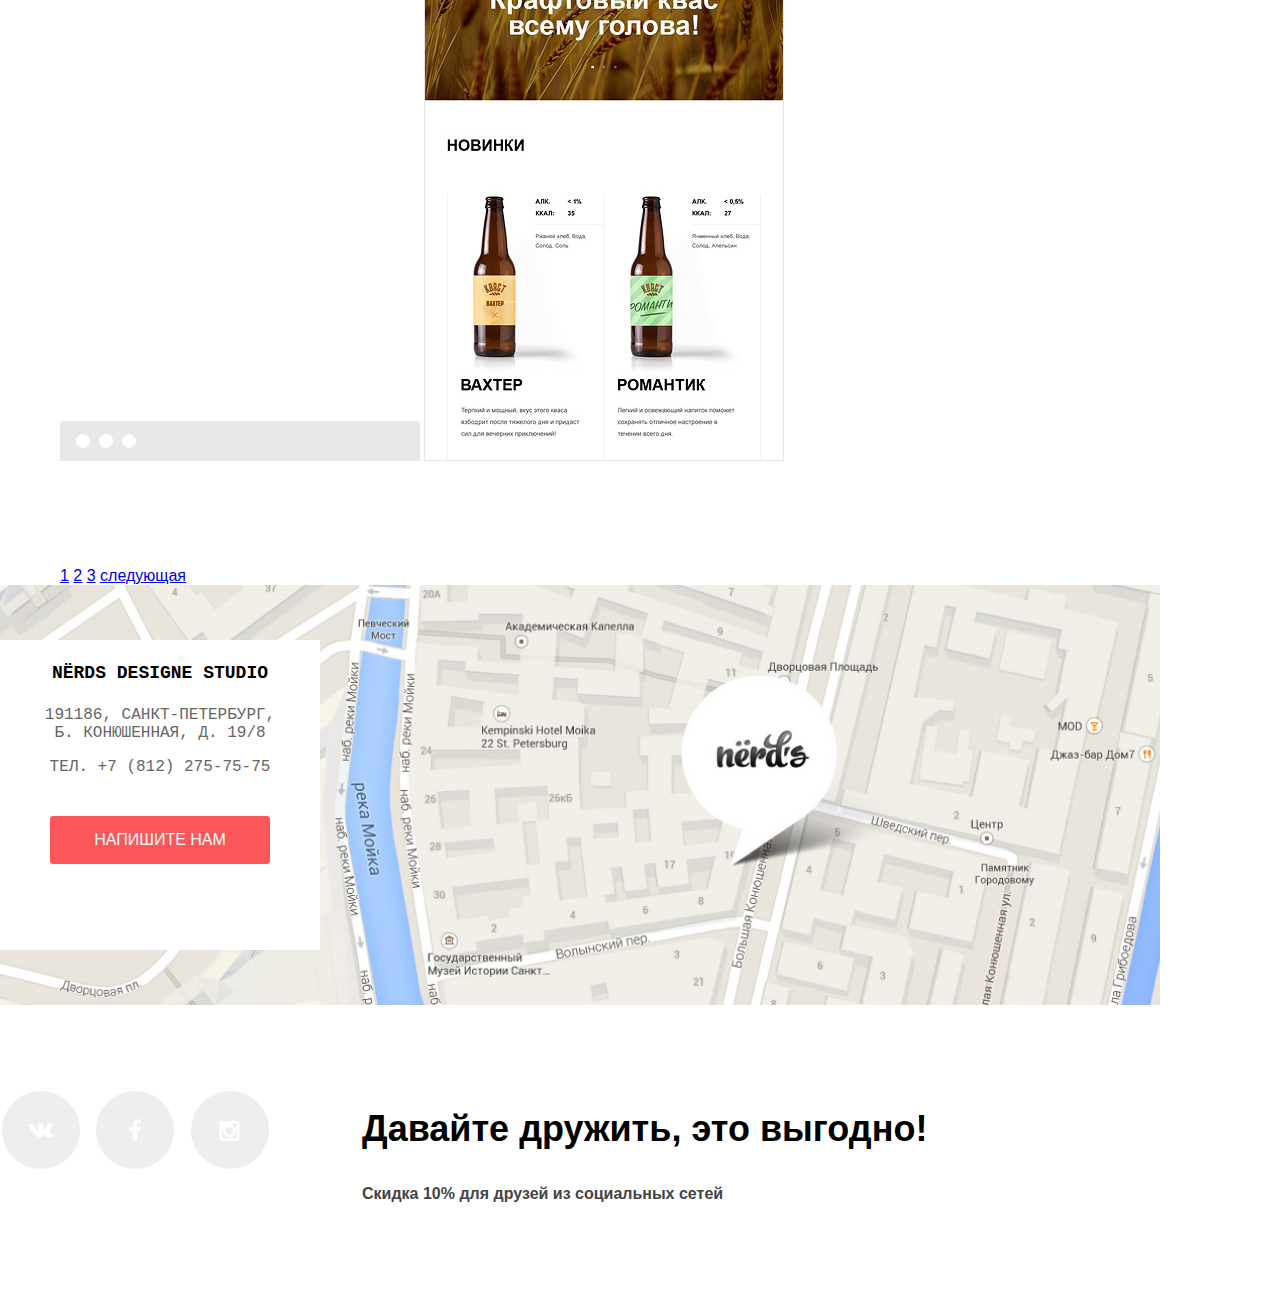
==== commit 01ffddc4: "правка замечаний по сетке" ====
--- a/catalog.html
+++ b/catalog.html
@@ -9,7 +9,7 @@
     <header class="main-header">
       <div class="container clearfix">
         <div class="index-logo">
-          <a><img src="img/logo-nerds.png" alt="главная"></a>
+          <a href="index.html"><img src="img/logo-nerds.png" alt="главная"></a>
         </div>
         <nav class="main-navigation">
           <ul>
@@ -39,16 +39,31 @@
         </div>
       </div>
     </header>
-      <div class="content-title">
-        <h1 class="main-header">Магазин готовых шаблонов</h1>
-      </div>
-    <main class="catalog">
-      <div class="container">
-        <div class="filter-content-left">
-          <form class="filter-form" name="filter" action="https://echo.htmlacademy.ru" method="GET">
+      <section class="main-content-title">
+        <div class="container">
+          <h1>Магазин готовых шаблонов</h1>
+        </div>
+      </section>
+      <main class="catalog">
+        <div class="container clearfix">
+          <div class="filter-content-left">
+            <form class="filter-form" name="filter" action="https://echo.htmlacademy.ru" method="GET">
           <div class="cost">
             <p><b>стоимость:</b></p>
-            <!--<input type="range" min="1000" max="15000" value="6000" step="3000" id="cost" list=costsettings>
+            <!--<div class="range-filter">
+              <div class="range-controls">
+                <div class="scale">
+                  <div class="bar"></div>
+                </div>
+                  <div class="toggle toggle-min"></div>
+                  <div class="toggle toggle-max"></div>
+              </div>
+              <div class="price-controls">
+                <label class="min-price">от <input name="min-price" type="text" value="0"></label>
+                <label class="max-price">до <input name="max-price" type="text" value="15000"></label>
+              </div>
+            </div>
+            <input type="range" min="1000" max="15000" value="6000" step="3000" id="cost" list=costsettings>
             <datalist id=costsettings>
             <option>3000</option>
             <option>6000</option>
@@ -229,7 +244,7 @@
                   <ul>
                     <li><a class="social-btn-vk" href="#"></a></li>
                     <li><a class="social-btn-fb" href="#"></a></li>
-                    <li><a class="social-btn-insta" href="#"><a></li>
+                    <li><a class="social-btn-insta" href="#"></a></li>
                   </ul>
                 </div>
                 <div class="footer-content-right">
--- a/css/style.css
+++ b/css/style.css
@@ -13,20 +13,21 @@
   background:#ffffff;
 }
 
+.container {
+  max-width: 1160px;
+  margin: 0 auto;
+}
+
 .main-header {
+  width: 1160px;
+  min-height: 115px;
   background:#eeeeee;
 }
 
-.clearfix ::after {
+.clearfix:after {
   content: "";
   display: table;
   clear: both;
-}
-
-.main-header .container {
-  max-width: 1160px;
-  min-height: 115px;
-  margin: 0;
 }
 
 .index-logo {
@@ -83,19 +84,11 @@
   line-height: 1.875;
 }
 
-.main-header .container: last-child {
-  margin-right: 0px;
-}
-
 .main-slider {
+  width: 1160px;
+  min-height: 430px;
+  margin-bottom: 80px;
   background:#eeeeee;
-}
-
-.main-slider .container {
-  max-width: 1160px;
-  min-height: 430px;
-  margin: 0;
-  margin-bottom: 80px;
 }
 
 .slider {
@@ -183,12 +176,6 @@
   border-radius: 3px;
 }
 
-/*.slide .slide-image {
-  position: absolute;
-  width: 630px;
-  min-height: 440px;
-  margin-left: 430px;*/
-}
 .slide:nth-child(1) {
   background-image: url("../img/slide-1.png");
   background-repeat: no-repeat;
@@ -220,11 +207,7 @@
 }
 
 .main-services-content {
-
-}
-
-.main-services-content .container {
-  min-width: 1160px;
+  width: 1160px;
   min-height: 430px;
   margin-bottom: 78px;
   border-bottom: 2px solid rgba(0, 0, 0, 0.2);
@@ -236,7 +219,7 @@
   margin-right: 100px;
 }
 
-.main-services-content .container: last-child {
+.main-services:last-child {
   margin-right: 0px;
 }
 
@@ -305,11 +288,7 @@
 }
 
 .main-index-content {
-
-}
-
-.main-index-content .container {
-  min-width: 1160px;
+  width: 1160px;
   min-height: 530px;
 }
 
@@ -363,14 +342,10 @@
   line-height: 0.224;
 }
 
-.main-partners-block{
-
-}
-
-.main-partners-block .container {
-  min-width: 1160px;
+.main-partners-block {
+  width: 1160px;
   min-height: 185px;
-  margin-bottom: 85px;
+  margin-bottom: 83px;
   border-top: 2px solid rgba(0, 0, 0, 0.2);
   border-bottom: 2px solid rgba(0, 0, 0, 0.2);
 }
@@ -378,22 +353,17 @@
 .main-partners-block a {
   float: left;
   width: 260px;
-  min-height: 183px;
+  min-height: 185px;
   margin-right: 40px;
-  padding: 48px 0;
-}
-
-.main-partners-block .container: last-child {
+}
+
+.main-partners-block a:last-child {
   margin-right: 0px;
 }
 
-.main-useblock{
-
-}
-
-.main-useblock .container {
-  min-width: 1160px;
-  height: 420px;
+.main-useblock {
+  width: 1160px;
+  min-height: 420px;
   background-image: url('../img/map-marker.jpg');
   background-repeat: no-repeat;
   background-position: 50% 50%;
@@ -447,16 +417,12 @@
   border-radius: 3px;
 }
 
-form {
+.feedback-form {
   display: none;
 }
 
 .main-footer {
-
-}
-
-.main-footer .container {
-  max-width: 1160px;
+  width: 1160px;
   min-height: 220px;
   margin-top: 70px;
 }
@@ -476,7 +442,7 @@
   margin-bottom: 75px;
 }
 
-.main-footer .container: last-child {
+.main-footer:last-child {
   margin-right: 0;
 }
 
@@ -551,6 +517,104 @@
   line-height: 1.375;
 }
 
+.main-content-title {
+  width: 1160px;
+  min-height: 240px;
+  margin: 0;
+  margin-bottom: 55px;
+  background:#eeeeee;
+}
+
+.main-content-title h1{
+  float:left;
+  position: absolute;
+  width:1160px;
+  height:240px;
+  font-size: 45px;
+  font-weight: 500;
+  font-style: normal;
+  font-family: "Roboto Medium", monospace;
+  color: #000000;
+  text-transform: none;
+  text-align: center;
+  line-height: 1.0;
+}
+
+/*.range-filter {
+  width: 260px;
+}
+
+.range-controls {
+  position: relative;
+  height: 41px;
+  padding-top: 39px;
+  padding-right: 20px;
+  padding-left: 20px;
+  margin-bottom: 20px;
+  border-radius: 5px;
+  background: #eeeeee;
+}
+
+.range-controls .scale {
+  height: 2px;
+  background: #d7dcde;
+}
+
+.range-controls .bar {
+  width: 70%;
+  height: 2px;
+  background: #00ca74;
+}
+
+.range-controls .toggle {
+  position: absolute;
+  top: 30px;
+  left: 0px;
+  width: 4px;
+  height: 4px;
+  cursor: pointer;
+  border: 8px solid #fff;
+  border-radius: 50%;
+  background: #ababab;
+  box-shadow: 0 2px 1px 0 #cfcfcf;
+}
+
+.range-controls .toggle-min {
+  left: 20px;
+}
+
+.range-controls .toggle-max {
+  left: 145px;
+}
+
+.price-controls {
+  font-size: 0;
+}
+
+.price-controls label {
+  font-size: 16px;
+  display: inline-block;
+  width: 50%;
+}
+
+.max-price {
+  text-align: right;
+}
+
+.price-controls input {
+  font-family: 'Roboto', 'Arial', sans-serif;
+  font-size: 16px;
+  width: 60px;
+  margin-left: 10px;
+  padding: 8px 10px;
+  text-align: center;
+  color: #283136;
+  border: none;
+  border-radius: 5px;
+  background: #f1f1f1;
+}*/
+
+
 .semi{
   opacity: 0.12
 }
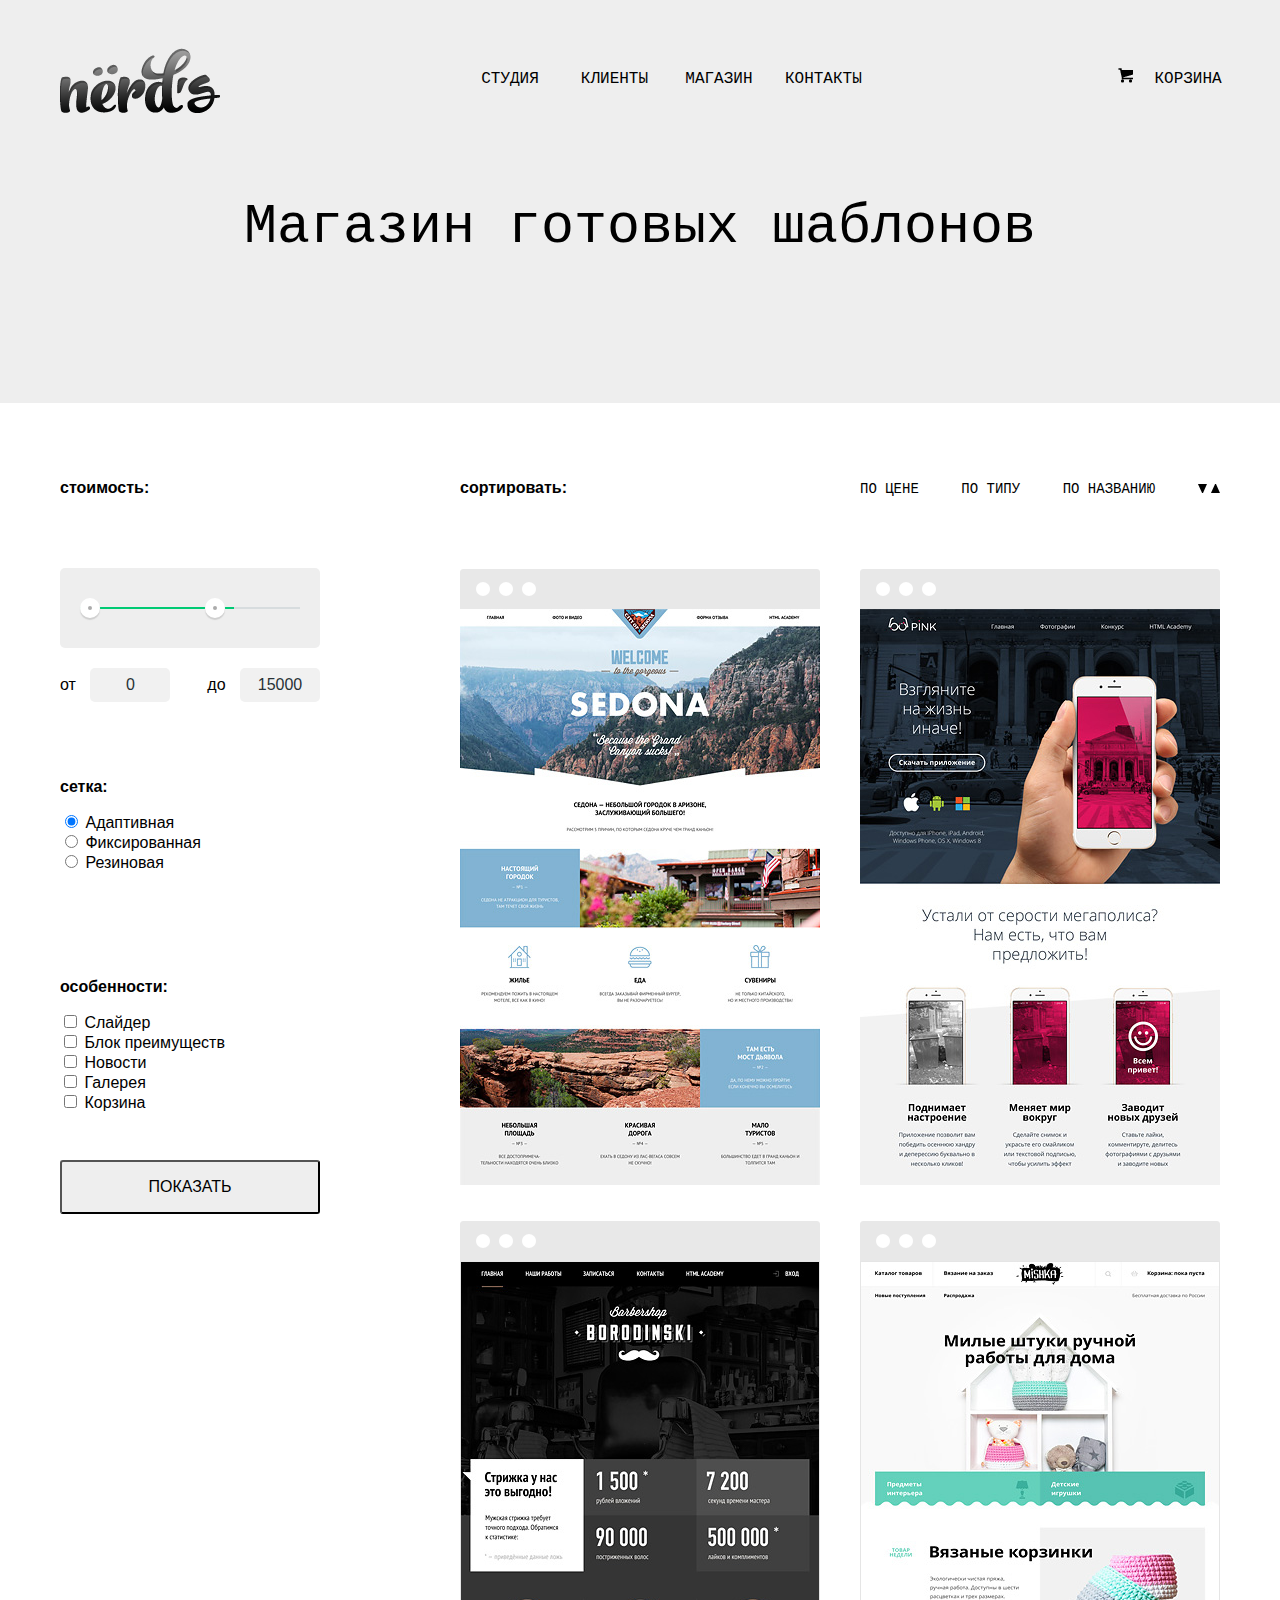
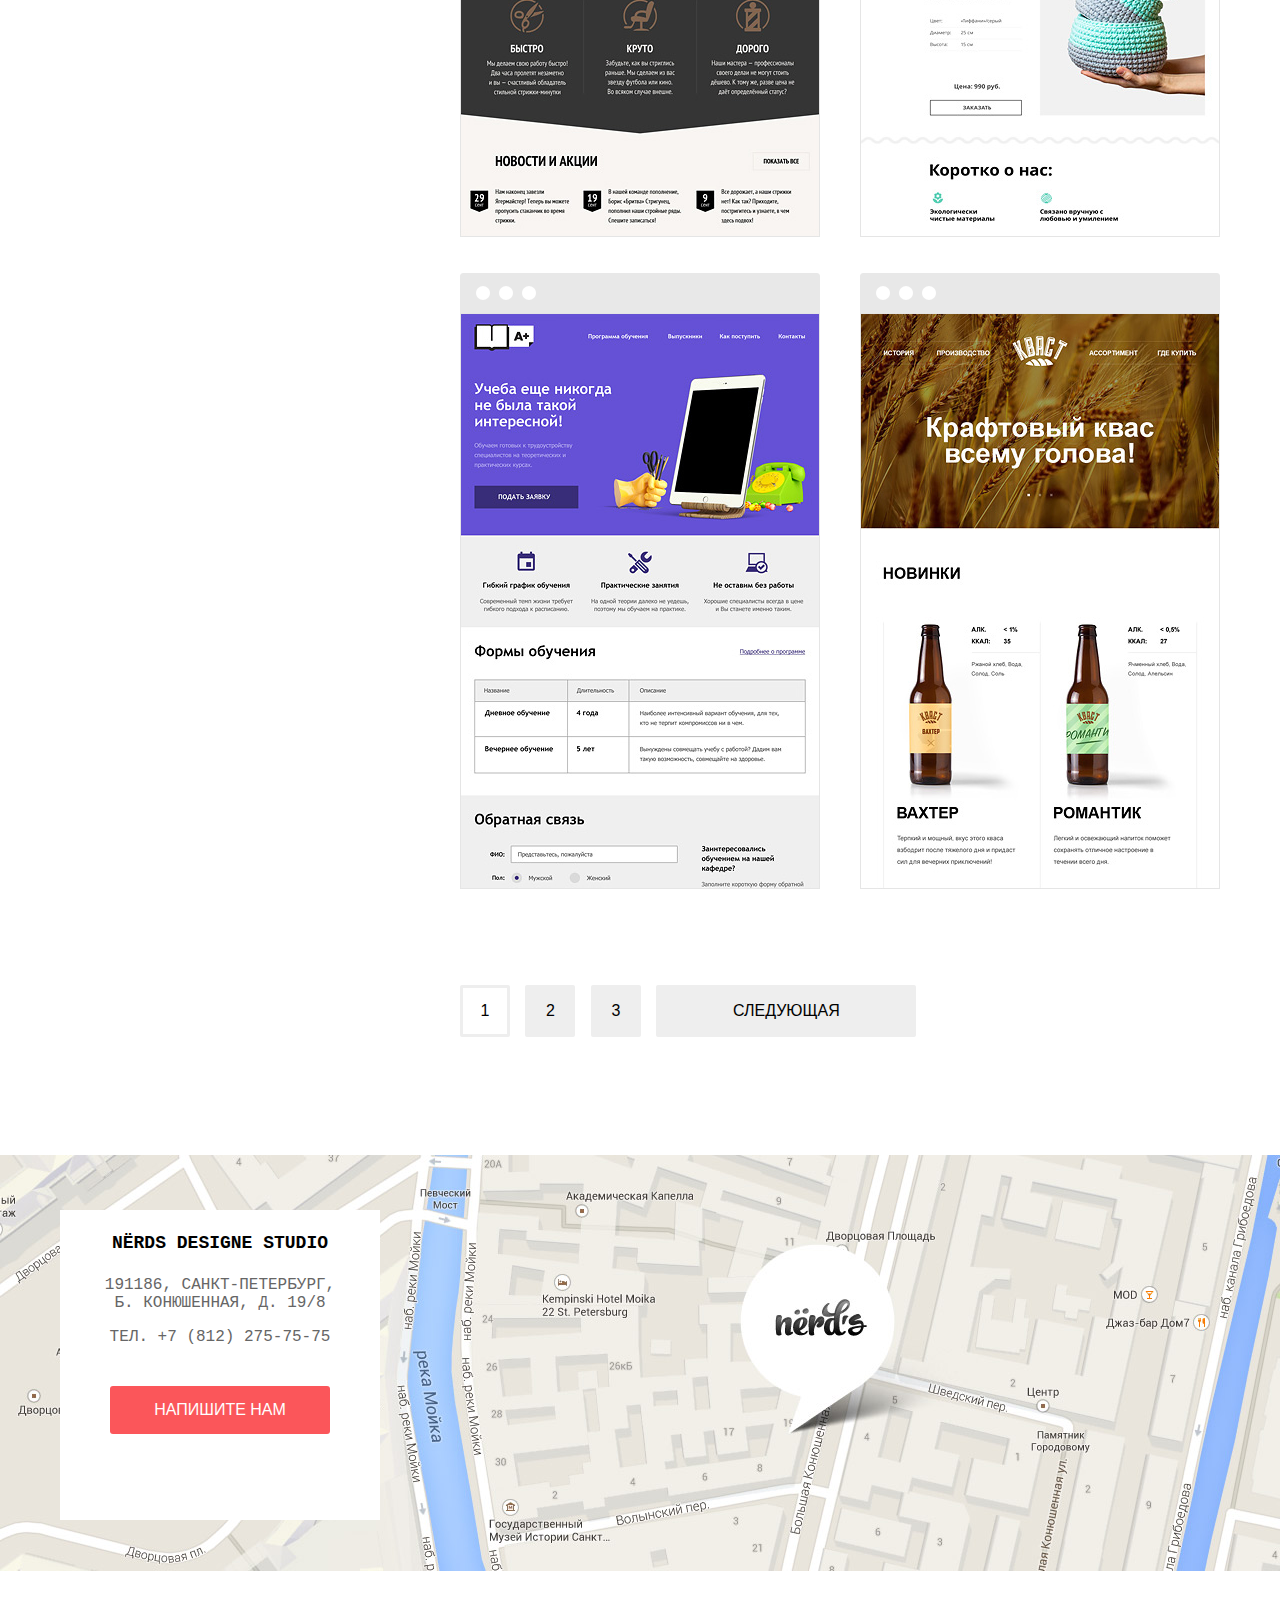
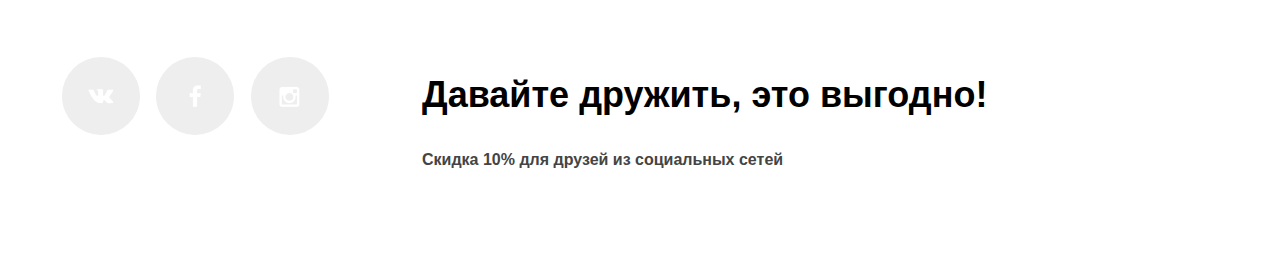
==== commit a1258e3f: "Правка сетки" ====
--- a/catalog.html
+++ b/catalog.html
@@ -3,7 +3,7 @@
   <head>
     <meta charset="utf-8">
       <title>HTML Academy: Нёрдс</title>
-    <link href="css/style.css" rel="stylesheet">
+      <link href="css/style.css" rel="stylesheet">
   </head>
   <body>
     <header class="main-header">
@@ -46,212 +46,204 @@
       </section>
       <main class="catalog">
         <div class="container clearfix">
-          <div class="filter-content-left">
+          <section class="filter-content-left">
             <form class="filter-form" name="filter" action="https://echo.htmlacademy.ru" method="GET">
-          <div class="cost">
-            <p><b>стоимость:</b></p>
-            <!--<div class="range-filter">
-              <div class="range-controls">
-                <div class="scale">
-                  <div class="bar"></div>
-                </div>
-                  <div class="toggle toggle-min"></div>
-                  <div class="toggle toggle-max"></div>
-              </div>
-              <div class="price-controls">
-                <label class="min-price">от <input name="min-price" type="text" value="0"></label>
-                <label class="max-price">до <input name="max-price" type="text" value="15000"></label>
-              </div>
-            </div>
-            <input type="range" min="1000" max="15000" value="6000" step="3000" id="cost" list=costsettings>
-            <datalist id=costsettings>
-            <option>3000</option>
-            <option>6000</option>
-            <option>9000</option>
-            <option>12000</option>
-            <option>15000</option>
-            </datalist>
-            <p>от</p>
-            <input type="text" name="cost" id="min-cost" value="1000" size="5">
-            <p>до</p>
-            <input type="text" name="cost" id="max-cost" value="15000" size="5">-->
-          </div>
-          <div class="grid-type">
-          <p><b>сетка:</b></p>
-            <div class="adaptive">
-              <input type="radio" name="grid" id="grid-adaptive" value="adaptive" checked>
-              <label for="grid-adaptive">Адаптивная</label>
-            </div>
-            <div class="fixed">
-              <input type="radio" name="grid" id="grid-fixed" value="fixed">
-              <label for="grid-fixed">Фиксированная</label>
-            </div>
-            <div class="rubber">
-              <input type="radio" name="grid" id="grid-rubber" value="rubber">
-              <label for="grid-rubber">Резиновая</label>
-            </div>
-          </div>
-          <div class="feature">
-            <p><b>особенности:</b></p>
-              <div class="slider">
-                <input type="checkbox" name="feature" id="feature-slider" value="slider">
-                <label for="feature-slider">Слайдер</label>
-              </div>
-              <div class="block+">
-                <input type="checkbox" name="feature" id="feature-block+" value="block+">
-                <label for="feature-block+">Блок преимуществ</label>
-              </div>
-              <div class="news">
-                <input type="checkbox" name="feature" id="feature-news" value="news">
-                <label for="feature-news">Новости</label>
-              </div>
-              <div class="gallery">
-                <input type="checkbox" name="feature" id="feature-gallery" value="gallery">
-                <label for="feature-gallery">Галерея</label>
-              </div>
-              <div class="basket">
-                <input type="checkbox" name="feature" id="feature-basket" value="basket">
-                <label for="feature-basket">Корзина</label>
-              </div>
-              <div class="button">
-                <button type="submit">показать</button>
-              </div>
-            </div>
-          </form>
-        </div>
-      <div class="filter-content-right">
-        <div class="sorting">
-          <p><b>сортировать:</b></p>
-            <ul>
-              <li>
-                <a href="#">по цене</a>
-              </li>
-              <li>
-                <a href="#">по типу</a>
-              </li>
-              <li>
-                <a href="#">по названию</a>
-              </li>
-              <li>
-                <a href="#"><img src="img/sort-down.png" alt="вниз"></a>
-              </li>
-              <li>
-                <a href="#"><img src="img/sort-up.png" alt="вверх"></a>
-              </li>
-            </ul>
-          </div>
-          <section class="finished-projects">
-           <div class="view">
-             <div>
-               <img src="img/browser.png" alt="browser" class="semi">
-               <img src="img/img-sedona.jpg" alt="project SEDONA">
-                 <div class="mask">
-                   <p>SEDONA</p>
-                   <p>Информационный сайт для туристов</p>
-                   <a class="btn-buy" href="#">9 900 руб.</a>
-                 </div>
-             </div>
-             <div>
-               <img src="img/browser.png" alt="browser" class="semi">
-               <img src="img/img-pink.jpg" alt="project PINK">
-                 <div class="mask">
-                   <p>PINK APP</p>
-                   <p>Продуктовый лендинг приложения для iOS и Android</p>
-                   <a class="btn-buy" href="#">9 900 руб.</a>
-                 </div>
-              </div>
-              <div>
-                <img src="img/browser.png" alt="browser" class="semi">
-                <img src="img/img-barbershop.jpg" alt="project BARBERSHOP">
-                  <div class="mask">
-                    <p>BARBERSHOP</p>
-                    <p>Сайт салона красоты. Для мужчин, да.</p>
-                    <a class="btn-buy" href="#">9 900 руб.</a>
-                  </div>
-               </div>
-               <div>
-                 <img src="img/browser.png" alt="browser" class="semi">
-                 <img src="img/img-mishka.jpg" alt="project MISHKA">
-                   <div class="mask">
-                     <p>MISHKA</p>
-                     <p>Интернет-магазин вязаных игрушек</p>
-                     <a class="btn-buy" href="#">9 900 руб.</a>
-                   </div>
-                </div>
-                <div>
-                  <img src="img/browser.png" alt="browser" class="semi">
-                  <img src="img/img-aplus.jpg" alt="project APLUS">
-                    <div class="mask">
-                      <p>A PLUS</p>
-                      <p>Лендинг курсов повышения квалификации</p>
-                      <a class="btn-buy" href="#">9 900 руб.</a>
-                    </div>
-                 </div>
-                 <div>
-                   <img src="img/browser.png" alt="browser" class="semi">
-                   <img src="img/img-kvast.jpg" alt="project KVAST">
-                     <div class="mask">
-                       <p>KVAST</p>
-                       <p>Промо-сайт производителя крафтового кваса</p>
-                       <a class="btn-buy" href="#">9 900 руб.</a>
-                     </div>
+              <div class="price">
+                <p><b>стоимость:</b></p>
+                  <div class="range-filter">
+                    <div class="range-controls">
+                      <div class="scale">
+                        <div class="bar"></div>
+                      </div>
+                      <div class="toggle toggle-min"></div>
+                      <div class="toggle toggle-max"></div>
+                    </div>
+                    <div class="price-controls">
+                      <label class="min-price">от <input name="min-price" type="text" value="0"></label>
+                      <label class="max-price">до <input name="max-price" type="text" value="15000"></label>
+                    </div>
                   </div>
                 </div>
-                <div class="pages-section-content">
-                  <a class="btn-pages" href="#">1</a>
-                  <a class="btn-pages" href="#">2</a>
-                  <a class="btn-pages" href="#">3</a>
-                  <a class="btn-pages" href="#">следующая</a>
-                </div>
-              </section>
-            </div>
-          </div>
-        </main>
-        <section class="main-useblock">
-          <div class="container">
-            <div class="main-contacts">
-              <h3 class="main-contacts-title">NЁRDS DESIGNE STUDIO</h3>
-              <p>191186, Санкт-Петербург,<br>
-              Б. Конюшенная, д. 19/8</p>
-              <p>Тел. +7 (812) 275-75-75</p>
-                <div class="btn-form">
-                  <a href="#">Напишите нам</a>
-                </div>
-              </div>
-            </div>
-            <form class="feedback-form" action="https://echo.htmlacademy.ru" method="post">
-              <p class="feedback-form-title">Напишите нам</p>
-                <div class="box-1">
-                  <label for="user-field-id">Ваше имя:</label>
-                  <input type="text" name="username" id="user-field-id" value="Представьтесь пожалуйста*">
-                </div>
-                <div class="box-2">
-                  <label for="user-email-id">Ваш e-mail:</label>
-                  <input type="email" name="user-email" id="user-email-id" value="Для отправки ответа*">
-                </div>
-                <div class="box-3">
-                  <label for="user-comment-id">Текст письма:</label>
-                  <textarea id="user-comment-id" name="user-comment" cols="100" rows="5">В свободной форме*</textarea>
-                </div>
-                <div class="btn-send">
-                  <button type="submit">отправить</button>
-                </div>
-              </form>
-            </section>
-            <footer class="main-footer">
-              <div class="container clearfix">
-                <div class="footer-content-left">
-                  <ul>
-                    <li><a class="social-btn-vk" href="#"></a></li>
-                    <li><a class="social-btn-fb" href="#"></a></li>
-                    <li><a class="social-btn-insta" href="#"></a></li>
-                  </ul>
-                </div>
-                <div class="footer-content-right">
-                  <p class="footer-tegline-title">Давайте дружить, это выгодно!</p>
-                  <p class="footer-tegline-action">Скидка 10% для друзей из социальных сетей</p>
-               </div>
-             </div>
-           </footer>
-         </body>
-       </html>
+                <div class="grid">
+                  <p><b>сетка:</b></p>
+                    <div class="grid-type">
+                      <div class="adaptive">
+                        <input type="radio" name="grid" id="btn-adaptive" value="adaptive" checked>
+                        <label for="btn-adaptive">Адаптивная</label>
+                      </div>
+                      <div class="fixed">
+                        <input type="radio" name="grid" id="btn-fixed" value="fixed">
+                        <label for="btn-adaptive">Фиксированная</label>
+                      </div>
+                      <div class="rubber">
+                        <input type="radio" name="grid" id="btn-rubber" value="rubber">
+                        <label for="btn-rubber">Резиновая</label>
+                      </div>
+                    </div>
+                  </div>
+                  <div class="feature">
+                    <p><b>особенности:</b></p>
+                      <div class="caroosel">
+                        <input type="checkbox" name="feature" id="feature-slider" value="slider">
+                        <label for="feature-slider">Слайдер</label>
+                      </div>
+                      <div class="block+">
+                        <input type="checkbox" name="feature" id="feature-block+" value="block+">
+                        <label for="feature-block+">Блок преимуществ</label>
+                      </div>
+                      <div class="news">
+                        <input type="checkbox" name="feature" id="feature-news" value="news">
+                        <label for="feature-news">Новости</label>
+                      </div>
+                      <div class="gallery">
+                        <input type="checkbox" name="feature" id="feature-gallery" value="gallery">
+                        <label for="feature-gallery">Галерея</label>
+                      </div>
+                      <div class="basket">
+                        <input type="checkbox" name="feature" id="feature-basket" value="basket">
+                        <label for="feature-basket">Корзина</label>
+                      </div>
+                      <div class="send">
+                        <button type="submit">показать</button>
+                      </div>
+                    </div>
+                  </form>
+                </section>
+                <section class="filter-content-right">
+                   <div class="sorting">
+                      <div class="sort-text">
+                        <p><b>сортировать:</b></p>
+                      </div>
+                        <ul class="select">
+                          <li>
+                            <a class="sort" href="#">по цене</a>
+                          </li>
+                          <li>
+                            <a class="sort" href="#">по типу</a>
+                          </li>
+                          <li>
+                            <a class="sort" href="#">по названию</a>
+                          </li>
+                          <li>
+                            <a class="icon-sort" href="#"><img src="img/sort-down.png" alt="вниз"></a>
+                            <a class="icon-sort" href="#"><img src="img/sort-up.png" alt="вверх"></a>
+                          </li>
+                        </ul>
+                      </div>
+                    <div class="view-projects">
+                      <div class="container">
+                          <div class="view-left">
+                            <img src="img/browser.png" alt="browser" class="semi">
+                            <img src="img/img-sedona.jpg" alt="project SEDONA">
+                          <div class="mask">
+                            <p class="mask-title">SEDONA</p>
+                            <p class="mask-text">Информационный сайт<br>для туристов</p>
+                            <a class="btn-buy" href="#">9 900 руб.</a>
+                          </div>
+                        </div>
+                        <div class="view-right">
+                          <img src="img/browser.png" alt="browser" class="semi">
+                          <img src="img/img-pink.jpg" alt="project PINK">
+                            <div class="mask">
+                              <p class="mask-title">PINK APP</p>
+                              <p class="mask-text">Продуктовый лендинг приложения<br>для iOS и Android</p>
+                              <a class="btn-buy" href="#">9 900 руб.</a>
+                            </div>
+                          </div>
+                          <div class="view-left">
+                            <img src="img/browser.png" alt="browser" class="semi">
+                            <img src="img/img-barbershop.jpg" alt="project BARBERSHOP">
+                              <div class="mask">
+                                <p class="mask-title">BARBERSHOP</p>
+                                <p class="mask-text">Сайт салона красоты.<br>Для мужчин, да.</p>
+                                <a class="btn-buy" href="#">9 900 руб.</a>
+                              </div>
+                            </div>
+                            <div class="view-right">
+                              <img src="img/browser.png" alt="browser" class="semi">
+                              <img src="img/img-mishka.jpg" alt="project MISHKA">
+                                <div class="mask">
+                                  <p class="mask-title">MISHKA</p>
+                                  <p class="mask-text">Интернет-магазин<br>вязаных игрушек</p>
+                                  <a class="btn-buy" href="#">9 900 руб.</a>
+                                </div>
+                              </div>
+                              <div class="view-left">
+                                <img src="img/browser.png" alt="browser" class="semi">
+                                <img src="img/img-aplus.jpg" alt="project APLUS">
+                                  <div class="mask">
+                                    <p class="mask-title">A PLUS</p>
+                                    <p class="mask-text">Лендинг курсов<br>повышения квалификации</p>
+                                    <a class="btn-buy" href="#">9 900 руб.</a>
+                                  </div>
+                                </div>
+                                <div class="view-right">
+                                  <img src="img/browser.png" alt="browser" class="semi">
+                                  <img src="img/img-kvast.jpg" alt="project KVAST">
+                                    <div class="mask">
+                                      <p class="mask-title">KVAST</p>
+                                      <p class="mask-text">Промо-сайт<br>производителя крафтового кваса</p>
+                                      <a class="btn-buy" href="#">9 900 руб.</a>
+                                    </div>
+                                  </div>
+                              </div>
+                            </div>
+                            <div class="pages-section-content">
+                              <div class="container">
+                              <a class="btn-pages-active" href="#">1</a>
+                              <a class="btn-pages" href="#">2</a>
+                              <a class="btn-pages" href="#">3</a>
+                              <a class="btn-pages-next" href="#">следующая</a>
+                              </div>
+                            </div>
+                        </section>
+                    </div>
+                  </main>
+                      <section class="main-useblock">
+                        <div class="container">
+                          <div class="main-contacts">
+                            <h3 class="main-contacts-title">NЁRDS DESIGNE STUDIO</h3>
+                            <p>191186, Санкт-Петербург,<br>
+                            Б. Конюшенная, д. 19/8</p>
+                            <p>Тел. +7 (812) 275-75-75</p>
+                              <div class="btn-form">
+                                <a href="#">Напишите нам</a>
+                              </div>
+                            </div>
+                          </div>
+                          <form class="feedback-form" action="https://echo.htmlacademy.ru" method="post">
+                            <p class="feedback-form-title">Напишите нам</p>
+                              <div class="box-1">
+                                <label for="user-field-id">Ваше имя:</label>
+                                <input type="text" name="username" id="user-field-id" value="Представьтесь пожалуйста*">
+                              </div>
+                              <div class="box-2">
+                                <label for="user-email-id">Ваш e-mail:</label>
+                                <input type="email" name="user-email" id="user-email-id" value="Для отправки ответа*">
+                              </div>
+                              <div class="box-3">
+                                <label for="user-comment-id">Текст письма:</label>
+                                <textarea id="user-comment-id" name="user-comment" cols="100" rows="5">В свободной форме*</textarea>
+                              </div>
+                              <div class="btn-send">
+                                <button type="submit">отправить</button>
+                              </div>
+                            </form>
+                          </section>
+                          <footer class="main-footer">
+                            <div class="container clearfix">
+                              <div class="footer-content-left">
+                                <ul>
+                                  <li><a class="social-btn-vk" href="#"></a></li>
+                                  <li><a class="social-btn-fb" href="#"></a></li>
+                                  <li><a class="social-btn-insta" href="#"></a></li>
+                                </ul>
+                              </div>
+                              <div class="footer-content-right">
+                                <p class="footer-tegline-title">Давайте дружить, это выгодно!</p>
+                                <p class="footer-tegline-action">Скидка 10% для друзей из социальных сетей</p>
+                             </div>
+                           </div>
+                         </footer>
+                       </body>
+                     </html>
--- a/css/style.css
+++ b/css/style.css
@@ -19,8 +19,8 @@
 }
 
 .main-header {
-  width: 1160px;
   min-height: 115px;
+  padding-top: 48px;
   background:#eeeeee;
 }
 
@@ -85,9 +85,7 @@
 }
 
 .main-slider {
-  width: 1160px;
   min-height: 430px;
-  margin-bottom: 80px;
   background:#eeeeee;
 }
 
@@ -207,10 +205,9 @@
 }
 
 .main-services-content {
-  width: 1160px;
   min-height: 430px;
-  margin-bottom: 78px;
   border-bottom: 2px solid rgba(0, 0, 0, 0.2);
+  padding-top: 85px;
 }
 
 .main-services {
@@ -288,8 +285,8 @@
 }
 
 .main-index-content {
-  width: 1160px;
   min-height: 530px;
+  padding-top: 80px;
 }
 
 .index-content-left {
@@ -343,9 +340,8 @@
 }
 
 .main-partners-block {
-  width: 1160px;
-  min-height: 185px;
-  margin-bottom: 83px;
+  min-height: 180px;
+  margin-bottom: 80px;
   border-top: 2px solid rgba(0, 0, 0, 0.2);
   border-bottom: 2px solid rgba(0, 0, 0, 0.2);
 }
@@ -353,7 +349,8 @@
 .main-partners-block a {
   float: left;
   width: 260px;
-  min-height: 185px;
+  min-height: 100px;
+  margin: 48px 0;
   margin-right: 40px;
 }
 
@@ -362,8 +359,8 @@
 }
 
 .main-useblock {
-  width: 1160px;
-  min-height: 420px;
+  width: 100%;
+  height: 416px;
   background-image: url('../img/map-marker.jpg');
   background-repeat: no-repeat;
   background-position: 50% 50%;
@@ -422,9 +419,8 @@
 }
 
 .main-footer {
-  width: 1160px;
   min-height: 220px;
-  margin-top: 70px;
+  padding-top: 70px;
 }
 
 .footer-content-left {
@@ -518,19 +514,14 @@
 }
 
 .main-content-title {
-  width: 1160px;
   min-height: 240px;
-  margin: 0;
-  margin-bottom: 55px;
   background:#eeeeee;
 }
 
 .main-content-title h1{
   float:left;
-  position: absolute;
   width:1160px;
-  height:240px;
-  font-size: 45px;
+  font-size: 55px;
   font-weight: 500;
   font-style: normal;
   font-family: "Roboto Medium", monospace;
@@ -540,8 +531,24 @@
   line-height: 1.0;
 }
 
-/*.range-filter {
+.filter-content-left {
+  float: left;
   width: 260px;
+  min-height: 2228px;
+  margin-right: 140px;
+  padding-top: 60px;
+}
+
+.filter-content-right {
+  float: right;
+  width: 760px;
+  min-height: 2228px;
+  padding-top: 60px;
+}
+
+.range-filter {
+  width: 260px;
+  padding-top: 55px;
 }
 
 .range-controls {
@@ -612,13 +619,207 @@
   border: none;
   border-radius: 5px;
   background: #f1f1f1;
+}
+
+.grid {
+  width: 260px;
+  min-height: 150px;
+  padding-top: 60px;
+}
+
+.feature {
+  width: 260px;
+  min-height: 220px;
+  padding-top: 50px;
+}
+
+.send button {
+  display: block;
+  width: 260px;
+  padding: 16px 0;
+  margin-top: 48px;
+  font-size: 16px;
+  color: #000000;
+  text-transform: uppercase;
+  text-align: center;
+  text-decoration: none;
+  background: #eeeeee;
+  border-radius: 3px;
+}
+
+.sorting .sort-text {
+  float: left;
+  width: 360px;
+  padding-bottom: 55px;
+}
+
+.sorting .select {
+  float: right;
+  width: 360px;
+  padding-bottom: 55px;
+  text-align: justify;
+  text-align-last: justify;
+}
+
+.sorting .select li {
+  display: inline-block;
+}
+
+.select .sort {
+  font-size: 14px;
+  font-weight: 400;
+  font-style: normal;
+  font-family: "Roboto Regular", monospace;
+  color: #000000;
+  text-transform: uppercase;
+  text-decoration: none;
+  line-height: 1.286;
+}
+
+.view-left {
+  float: left;
+  width: 360px;
+  line-height: 1px;
+  margin-right: 40px;
+  margin-bottom: 36px;
+}
+
+.view-right {
+  float: right;
+  width: 360px;
+  line-height: 1px;
+  margin-bottom: 36px;
+}
+
+.view-left {
+  position:relative;
+  width: 360px;
+}
+
+ .mask {
+  /*position: absolute;*/
+  display: none;
+  width: 360px;
+  background: #eeeeee;
+  background-repeat: no-repeat;
+  background-position: 50% 50%;
+}
+
+/*.view-left:hover .mask {
+  display: block;
 }*/
 
+.mask-title {
+  display: block;
+  padding-top: 30px;
+  font-weight: 700;
+  font-size: 18px;
+  line-height: 30px;
+  font-family: "Roboto Bold", sans-serif;
+  text-align: center;
+  color: #000000;
+  text-transform: uppercase;
+  text-decoration: none;
+}
+
+.mask-text {
+  display: block;
+  margin-bottom: 25px;
+  font-weight: 400;
+  font-size: 16px;
+  line-height: 18px;
+  font-family: "Roboto Regular", sans-serif;
+  text-align: center;
+  color: #666666;
+  text-transform: none;
+  text-decoration: none;
+}
+
+.btn-buy {
+  display: inline-block;
+  width: 200px;
+  margin: 0 80px;
+  padding: 19px 0;
+  margin-bottom: 43px;
+  font-weight: 500;
+  font-size: 16px;
+  line-height: 18px;
+  font-family: "Roboto Medium";
+  vertical-align: top;
+  text-align: center;
+  color: #ffffff;
+  text-transform: uppercase;
+  text-decoration: none;
+  background-color: #fb565a;
+  border: none;
+  border-radius: 2px;
+  cursor: pointer;
+}
+
+.btn-buy:hover{
+  background-color: #e74246;
+}
+
+.btn-buy:active {
+  background-color: #d7373b
+}
+
+.pages-section-content {
+  float: left;
+  width: 500px;
+  min-height: 170px;
+  padding-top: 60px;
+}
+
+.btn-pages-active {
+  display: inline-block;
+  width: 44px;
+  padding: 14px 0;
+  margin-right: 11px;
+  font-size: 16px;
+  color: #000000;
+  text-transform: uppercase;
+  text-decoration: none;
+  text-align: center;
+  background: #ffffff;
+  border: 3px solid #eeeeee;
+  border-radius: 2px;
+}
+
+.btn-pages {
+  display: inline-block;
+  width: 44px;
+  padding: 14px 0;
+  margin-right: 11px;
+  font-size: 16px;
+  color: #000000;
+  text-align: center;
+  text-transform: uppercase;
+  text-decoration: none;
+  background: #eeeeee;
+  border: 3px solid #eeeeee;
+  border-radius: 2px;
+}
+
+.btn-pages-next {
+  display: inline-block;
+  width: 254px;
+  padding: 14px 0;
+  font-size: 16px;
+  color: #000000;
+  text-align: center;
+  text-transform: uppercase;
+  text-decoration: none;
+  background: #eeeeee;
+  border: 3px solid #eeeeee;
+  border-radius: 2px;
+}
 
 .semi{
   opacity: 0.12
 }
 
 .mask{
+  display
   opacity: 0
 }
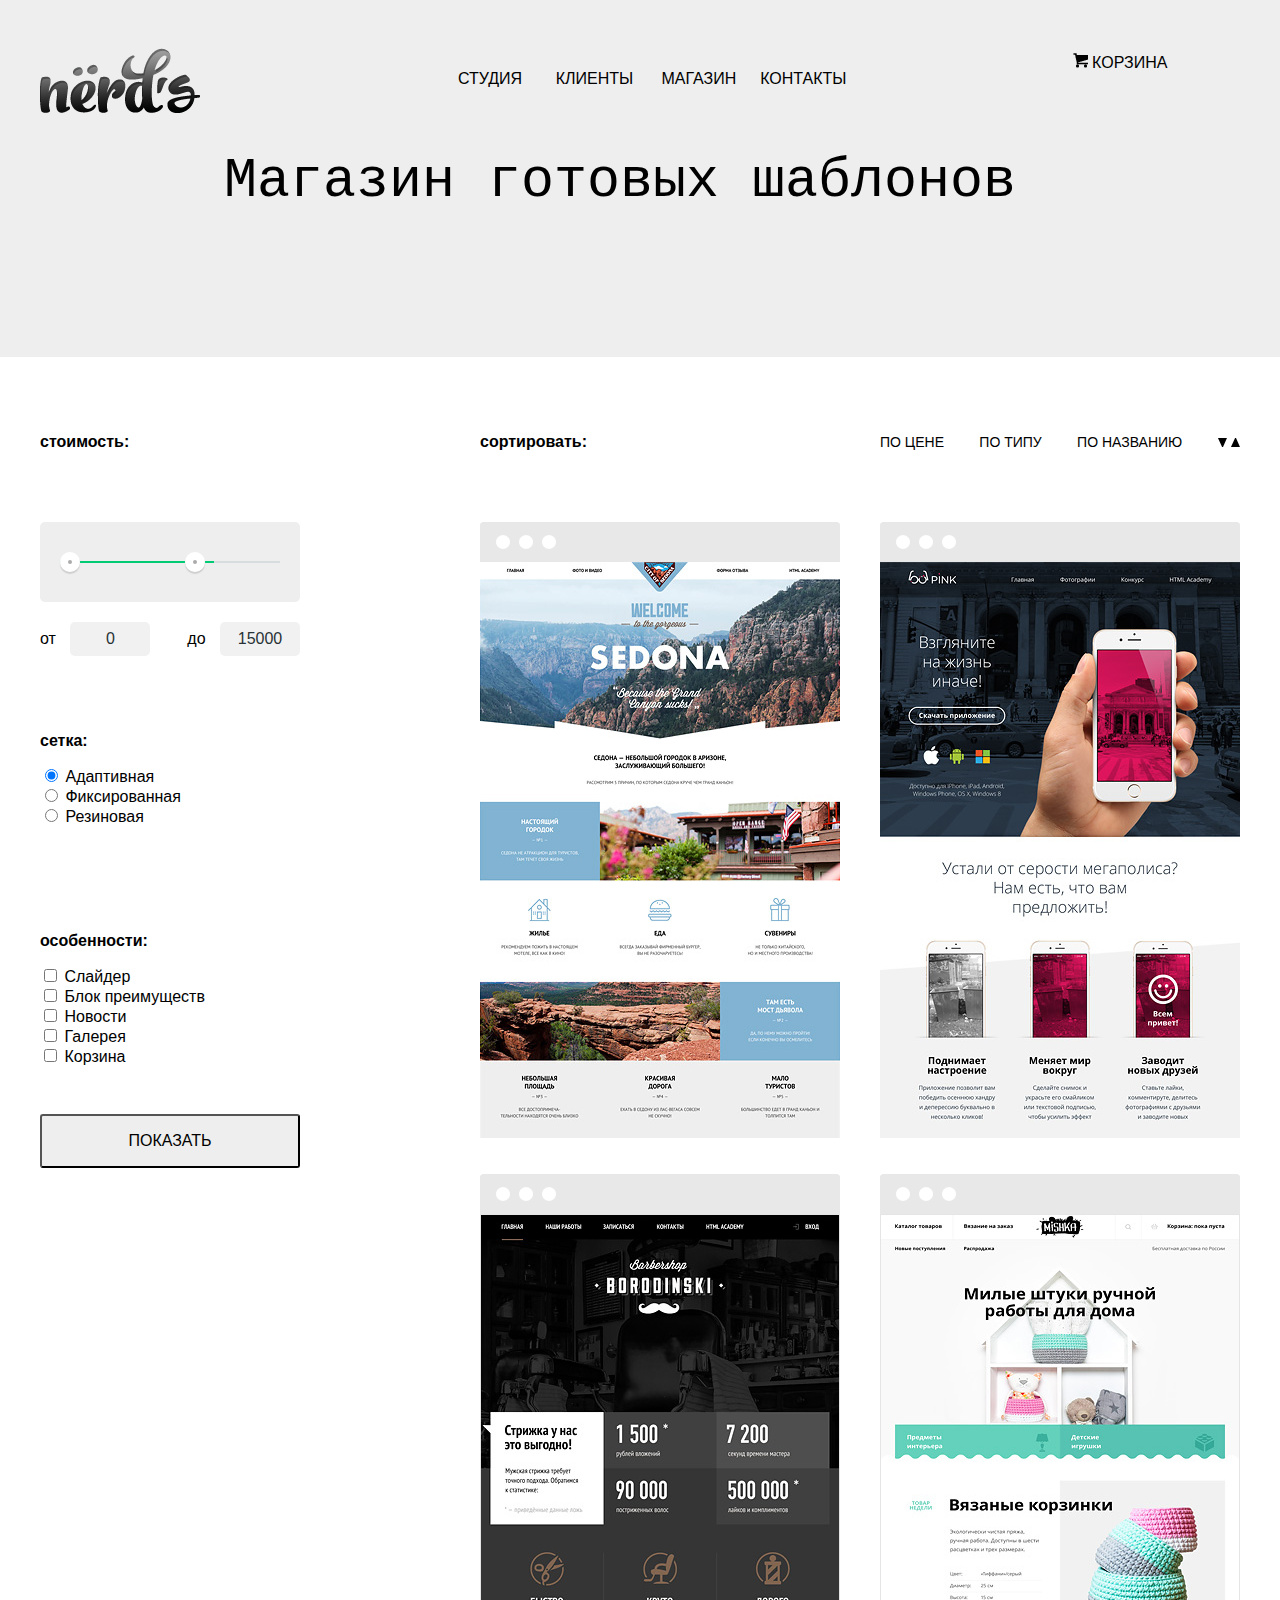
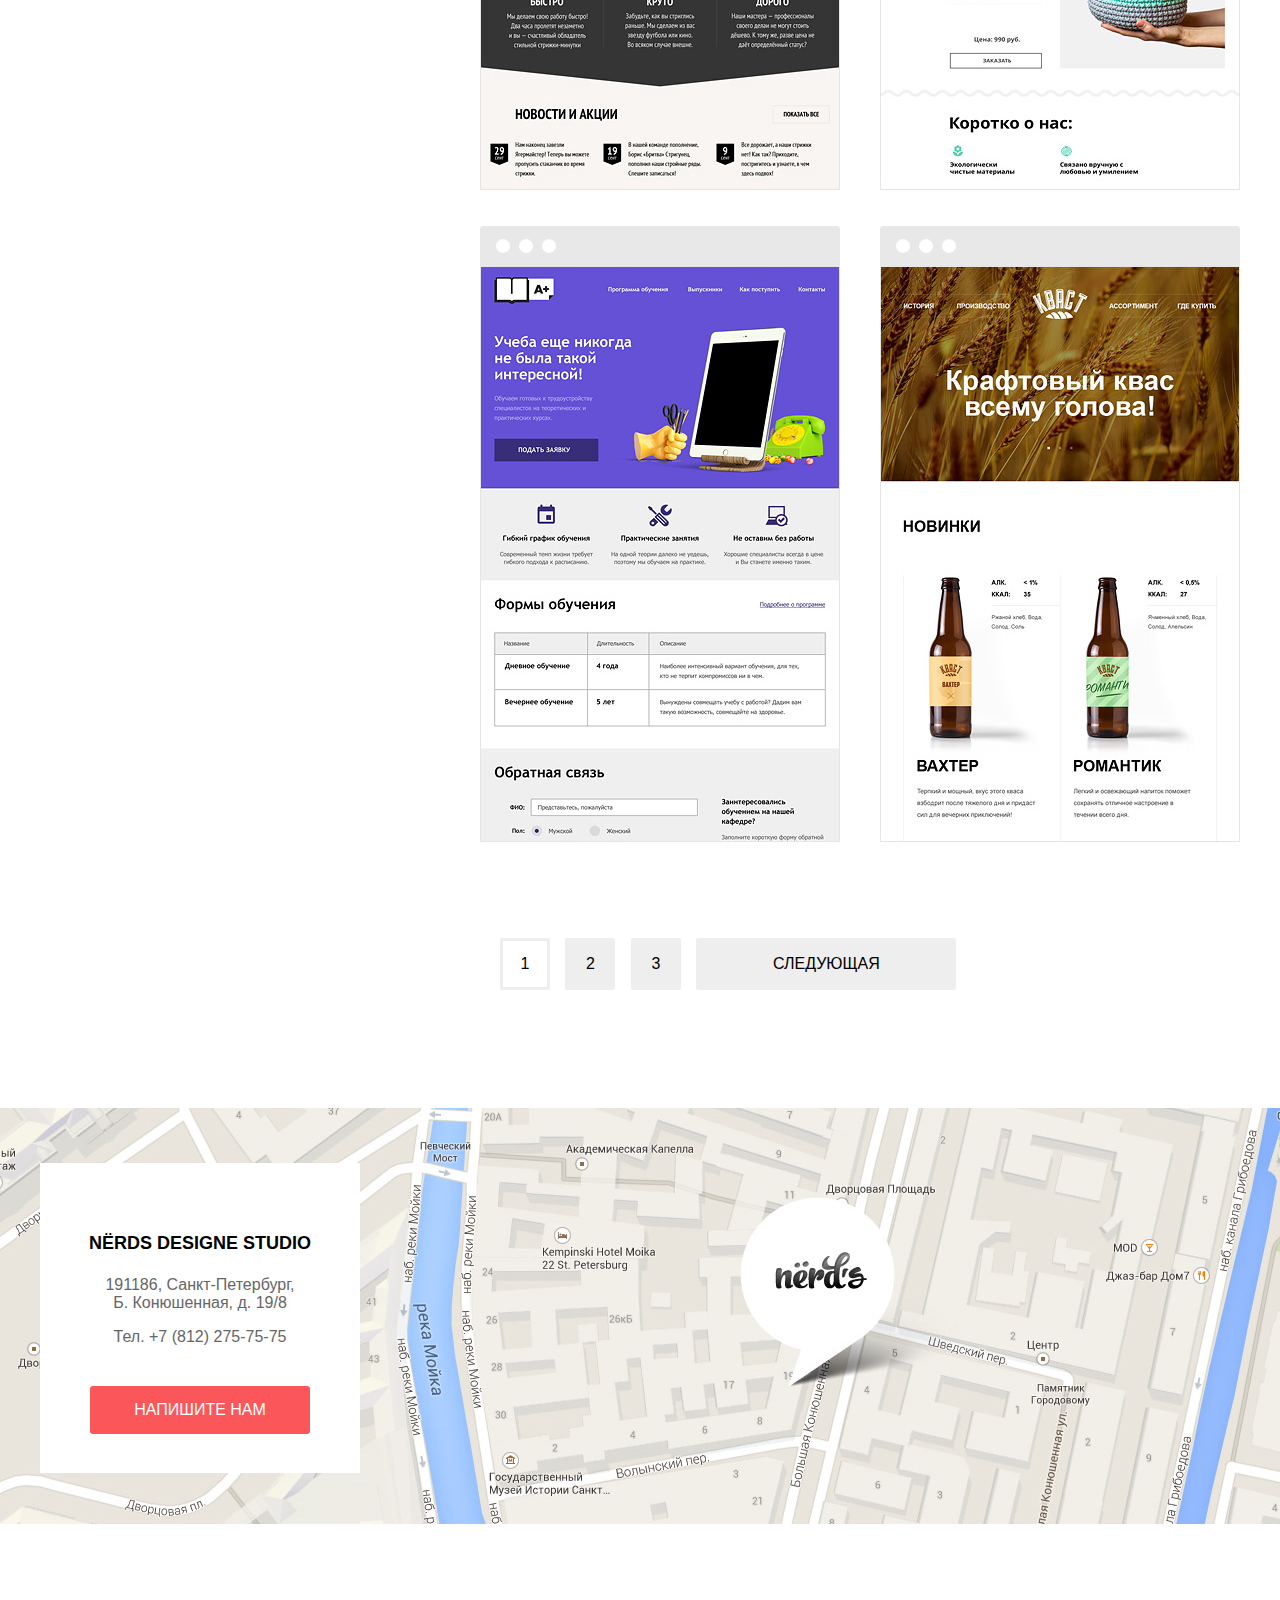
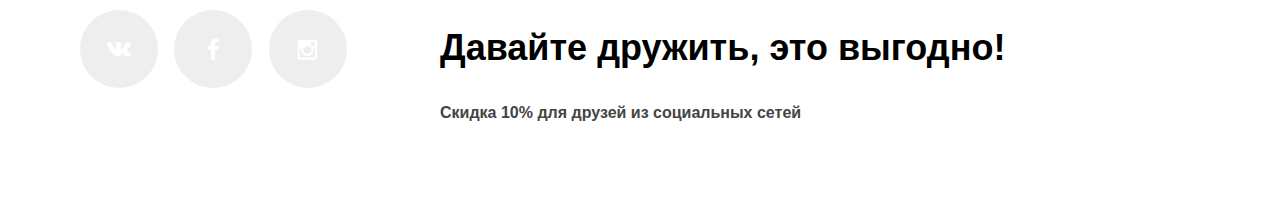
==== commit 88f4068a: "сетка" ====
--- a/catalog.html
+++ b/catalog.html
@@ -28,14 +28,8 @@
           </ul>
         </nav>
         <div class="user-bask">
-          <ul>
-            <li>
               <a class="icon-bask"><img src="img/bask-icon.png" alt="корзина"></a>
-            </li>
-            <li>
               <a class="bask" href="#">корзина</a>
-            </li>
-          </ul>
         </div>
       </div>
     </header>
@@ -131,7 +125,6 @@
                         </ul>
                       </div>
                     <div class="view-projects">
-                      <div class="container">
                           <div class="view-left">
                             <img src="img/browser.png" alt="browser" class="semi">
                             <img src="img/img-sedona.jpg" alt="project SEDONA">
@@ -186,7 +179,6 @@
                                       <a class="btn-buy" href="#">9 900 руб.</a>
                                     </div>
                                   </div>
-                              </div>
                             </div>
                             <div class="pages-section-content">
                               <div class="container">
--- a/css/style.css
+++ b/css/style.css
@@ -6,20 +6,21 @@
 
 body {
   font-size:16px;
-  font-family: 'Roboto', sans-serif;
   font-weight: 300px;
+  font-family: "Roboto", "Arial", sans-serif;
   font-style: normal;
-  color:black;
+  color:#000000;
   background:#ffffff;
 }
 
 .container {
-  max-width: 1160px;
+  width: 1200px;
   margin: 0 auto;
+  padding: 0 20px;
 }
 
 .main-header {
-  min-height: 115px;
+  /*min-height: 115px;*/
   padding-top: 48px;
   background:#eeeeee;
 }
@@ -33,67 +34,61 @@
 .index-logo {
   float: left;
   width: 160px;
-  min-height: 115px;
+  /*min-height: 115px;*/
   margin-right: 200px;
 }
 
 .main-navigation {
   float: left;
   width: 540px;
-  min-height: 115px;
+  /*min-height: 115px;*/
   margin-right: 100px;
 }
 
 .main-navigation li {
-    display: inline-block;
-   	width: 100px;
-    text-align: center;
+  display: inline-block;
+  width: 100px;
+  text-align: center;
 }
 
 .navi {
   font-size: 16px;
   font-weight: 500;
-  font-style: normal;
-  font-family: "Roboto Medium", monospace;
-  color: #000000;
-  text-transform: uppercase;
-  text-decoration: none;
-  line-height: 1.875;
+  font-family: "Roboto Medium", "Arial", sans-serif;
+  color: #000000;
+  text-transform: uppercase;
+  text-decoration: none;
+  line-height: 30px;
 }
 
 .user-bask {
+  display: inline-block;
   float: left;
   width: 160px;
-  min-height: 115px;
-}
-
-.user-bask li {
-  display: inline-block;
-  width: 50px;
   text-align: center;
 }
 
 .bask {
   font-size: 16px;
   font-weight: 500;
-  font-style: normal;
-  font-family: "Roboto Medium", monospace;
-  color: #000000;
-  text-transform: uppercase;
-  text-decoration: none;
-  line-height: 1.875;
+  font-family: "Roboto Medium", "Arial", sans-serif;
+  color: #000000;
+  text-transform: uppercase;
+  text-decoration: none;
+  line-height: 30px;
 }
 
 .main-slider {
-  min-height: 430px;
-  background:#eeeeee;
+  /*width: 1160px;*/
+  height: 430px;
+  background: #eeeeee;
 }
 
 .slider {
-  float:left;
-  position:relative;
-  width:1160px;
-  height:430px;
+  float: left;
+  position: relative;
+  width: 1160px;
+  height: 430px;
 }
 
 .slider input[type=radio] {
@@ -102,14 +97,14 @@
 }
 
 .slider-controls {
-  position:absolute;
-  bottom:95px;
-  left:50%;
-  width:160px;
-  height:40px;
-  margin-left:-100px;
-  text-align:center;
-  z-index:1000;
+  position: absolute;
+  bottom: 95px;
+  left: 50%;
+  width: 160px;
+  height: 40px;
+  margin-left: -100px;
+  text-align: center;
+  z-index: 1000;
 }
 
 .slider-controls label {
@@ -135,7 +130,7 @@
 }
 
 .slide {
-  position:absolute;
+  position: absolute;
   padding: 0px;
   margin: 0px;
   width: 100%;
@@ -147,17 +142,21 @@
   font-size: 55px;
   font-weight: 500;
   font-style: normal;
-  font-family: "Roboto", monospace;
-  color: #000000;
-  text-transform: none;
-  text-align: left;
-  line-height: 1.0;
+  font-family: "Roboto Medium", "Arial", sans-serif;
+  color: #000000;
+  text-transform: none;
+  line-height: 55px;
 }
 
 .slide-text {
   width: 400px;
-  padding: 30px 0;
+  padding: 40px 0;
+  font-size: 16px;
+  font-weight: 400;
+  font-family: "Roboto Regular", "Arial", sans-serif;
   color: #283136;
+  text-transform: none;
+  line-height: 24px;
 }
 
 .slide .btn {
@@ -179,11 +178,13 @@
   background-repeat: no-repeat;
   background-position: 100% 100%;
 }
+
 .slide:nth-child(2) {
   background-image: url("../img/slide-2.png");
   background-repeat: no-repeat;
   background-position: 100% 100%;
 }
+
 .slide:nth-child(3) {
   background-image: url("../img/slide-3.png");
   background-repeat:no-repeat;
@@ -197,16 +198,22 @@
 #btn-1:checked ~ .slides .slide:nth-child(1) {
   display: block;
 }
+
 #btn-2:checked ~ .slides .slide:nth-child(2) {
   display: block;
 }
+
 #btn-3:checked ~ .slides .slide:nth-child(3) {
   display: block;
 }
 
+.main-services-content .container {
+  padding-bottom: 83px;
+  border-bottom: 2px solid rgba(0, 0, 0, 0.2);
+}
+
 .main-services-content {
-  min-height: 430px;
-  border-bottom: 2px solid rgba(0, 0, 0, 0.2);
+  height: 430px;
   padding-top: 85px;
 }
 
@@ -223,23 +230,19 @@
 .main-services-title {
   font-size: 24px;
   font-weight: bold;
-  font-style: normal;
-  font-family: "Roboto bold", sans-serif;
-  color: #000000;
-  text-transform: uppercase;
-  text-align: left;
-  line-height: 1.25;
+  font-family: "Roboto bold", "Arial", sans-serif;
+  color: #000000;
+  text-transform: uppercase;
+  line-height: 30px;
 }
 
 .main-services .tegline {
   font-size: 16px;
   font-weight: 400;
-  font-style: normal;
-  font-family: "Roboto regular", sans-serif;
+  font-family: "Roboto regular", "Arial", sans-serif;
   color: #283136;
   text-transform: none;
-  text-align: left;
-  line-height: 1.5;
+  line-height: 24px;
 }
 
 .main-services .btn-1 {
@@ -285,76 +288,105 @@
 }
 
 .main-index-content {
-  min-height: 530px;
+  height: 530px;
   padding-top: 80px;
 }
 
 .index-content-left {
   float: left;
   width: 660px;
-  min-height: 530px;
+  height: 530px;
   margin-right: 140px;
 }
 
 .index-content-right {
   float: right;
   width: 360px;
-  min-height: 530px;
+  height: 530px;
 }
 
 .index-content-title {
   font-size: 45px;
   font-weight: 500;
-  font-style: normal;
-  font-family: "Roboto Medium", monospace;
-  color: #000000;
-  text-transform: none;
-  text-align: left;
-  line-height: 1.0;
+  font-family: "Roboto Medium", "Arial", sans-serif;
+  color: #000000;
+  text-transform: none;
+  line-height: 45px;
 }
 
 .index-content-text {
+  font-size: 16px;
+  font-weight: 400;
+  font-family: "Roboto regular", "Arial", sans-serif;
   color: #283136;
+  text-transform: none;
+  line-height: 24px;
 }
 
 .span {
   font-size: 16px;
   font-weight: bold;
-  font-style: normal;
-  font-family: "Roboto Bold", sans-serif;
-  color: #000000;
-  text-transform: uppercase;
-  text-align: left;
-  line-height: 1.5;
-}
-
-.statistics {
+  font-family: "Roboto Bold", "Arial", sans-serif;
+  color: #000000;
+  text-transform: uppercase;
+  line-height: 24px;
+}
+
+
+/*.index-content-text li {
+  list-style-type: none;
+}
+.index-content-text li:before {
+  content: "\2014";
+  font-weight: bold;
+  color: #fb565a;
+}*/
+
+
+.main-stat .statistics {
+  display: inline-block;
+  text-align: center;
   font-size: 45px;
   font-weight: bold;
-  font-style: normal;
-  font-family: "Roboto bold", sans-serif;
-  color: #000000;
-  text-transform: uppercase;
-  text-align: left;
-  line-height: 0.224;
+  font-family: "Roboto bold", "Arial", sans-serif;
+  color: #000000;
+  text-transform: uppercase;
+  line-height: 45px;
+}
+
+.main-stat .text {
+  display: inline-block;
+  text-align: center;
+  font-size: 16px;
+  font-weight: 400;
+  font-family: "Roboto Regular", "Arial", sans-serif;
+  color: #283136;
+  text-transform: uppercase;
+  line-height: 18px;
 }
 
 .main-partners-block {
-  min-height: 180px;
+  /*min-height: 180px;*/
   margin-bottom: 80px;
+  font-size: 0;
+}
+
+.main-partners-block .container {
   border-top: 2px solid rgba(0, 0, 0, 0.2);
   border-bottom: 2px solid rgba(0, 0, 0, 0.2);
 }
 
 .main-partners-block a {
   float: left;
+  display: inline-block;
+  vertical-align: middle;
+  text-align: center;
   width: 260px;
-  min-height: 100px;
   margin: 48px 0;
   margin-right: 40px;
 }
 
-.main-partners-block a:last-child {
+.main-partners-block:last-child {
   margin-right: 0px;
 }
 
@@ -378,25 +410,26 @@
 }
 
 .main-contacts-title {
+  padding-top: 47px;
   font-size: 18px;
   font-weight: 700;
   font-style: normal;
-  font-family: "Roboto Bold", monospace;
-  color: #000000;
-  text-transform: uppercase;
-  text-align: center;
-  line-height: 1.667;
+  font-family: "Roboto Bold", "Arial", sans-serif;
+  color: #000000;
+  text-transform: uppercase;
+  text-align: center;
+  line-height: 30px;
 }
 
 .main-contacts p {
   font-size: 16px;
   font-weight: 400;
   font-style: normal;
-  font-family: "Roboto Regular", monospace;
+  font-family: "Roboto Regular", "Arial", sans-serif;
   color: #666666;
-  text-transform: uppercase;
-  text-align: center;
-  line-height: 1.125;
+  text-transform: none;
+  text-align: center;
+  line-height: 18px;
 }
 
 .main-contacts .btn-form a {
@@ -419,7 +452,6 @@
 }
 
 .main-footer {
-  min-height: 220px;
   padding-top: 70px;
 }
 
@@ -427,7 +459,7 @@
   float: left;
   width: 320px;
   min-height: 78px;
-  margin-left: -38px;
+  /*margin-left: -38px;*/
   margin-right: 80px;
 }
 
@@ -446,7 +478,6 @@
   display: inline-block;
   width: 78px;
   margin-right: 12px;
-  text-align: left;
 }
 
 .social-btn-vk {
@@ -668,8 +699,7 @@
 .select .sort {
   font-size: 14px;
   font-weight: 400;
-  font-style: normal;
-  font-family: "Roboto Regular", monospace;
+  font-family: "Roboto Regular", "Arial" sans-serif;
   color: #000000;
   text-transform: uppercase;
   text-decoration: none;
@@ -691,23 +721,27 @@
   margin-bottom: 36px;
 }
 
-.view-left {
+.view-left, .view-right {
   position:relative;
   width: 360px;
 }
 
  .mask {
-  /*position: absolute;*/
+  position: absolute;
+  bottom: 0;
+  left: 0;
   display: none;
   width: 360px;
   background: #eeeeee;
-  background-repeat: no-repeat;
-  background-position: 50% 50%;
-}
-
-/*.view-left:hover .mask {
-  display: block;
-}*/
+}
+
+.view-left:hover .mask {
+  display: block;
+}
+
+.view-right:hover .mask {
+  display: block;
+}
 
 .mask-title {
   display: block;
@@ -715,7 +749,7 @@
   font-weight: 700;
   font-size: 18px;
   line-height: 30px;
-  font-family: "Roboto Bold", sans-serif;
+  font-family: "Roboto Bold", "Arial", sans-serif;
   text-align: center;
   color: #000000;
   text-transform: uppercase;
@@ -756,12 +790,34 @@
   cursor: pointer;
 }
 
-.btn-buy:hover{
+.main-services .btn-1:hover,
+.slide .btn:hover,
+.btn-buy:hover {
   background-color: #e74246;
 }
 
+.main-services .btn-1:active,
+.slide .btn:active,
 .btn-buy:active {
-  background-color: #d7373b
+  background-color: #d7373b;
+}
+
+.main-services .btn-2:hover {
+  background-color: #00bc6c;
+}
+
+.main-services .btn-2:active {
+  background-color: #00aa62;
+  box-shadow: #000101;
+}
+
+.main-services .btn-3:hover {
+  background-color: #eab534;
+}
+
+.main-services .btn-3:active {
+  background-color: #e5a722;
+  box-shadow: #000101;
 }
 
 .pages-section-content {
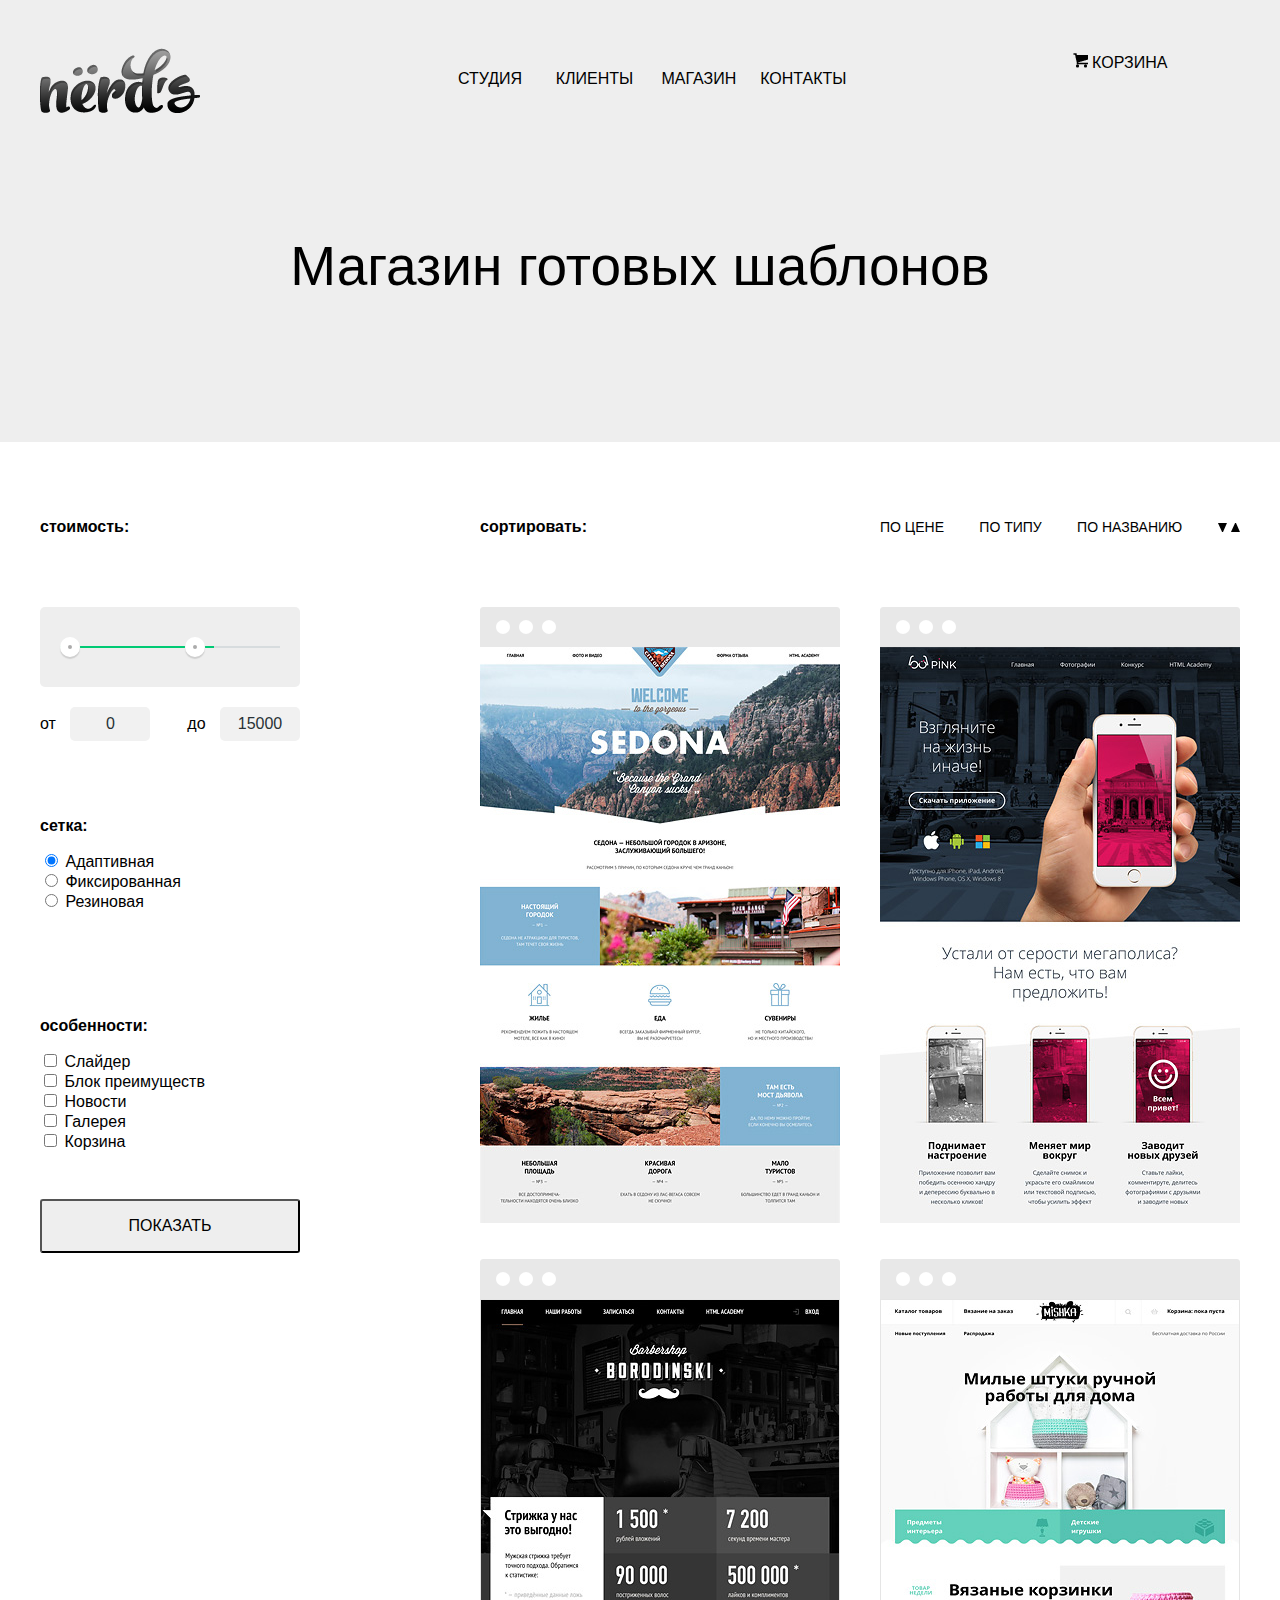
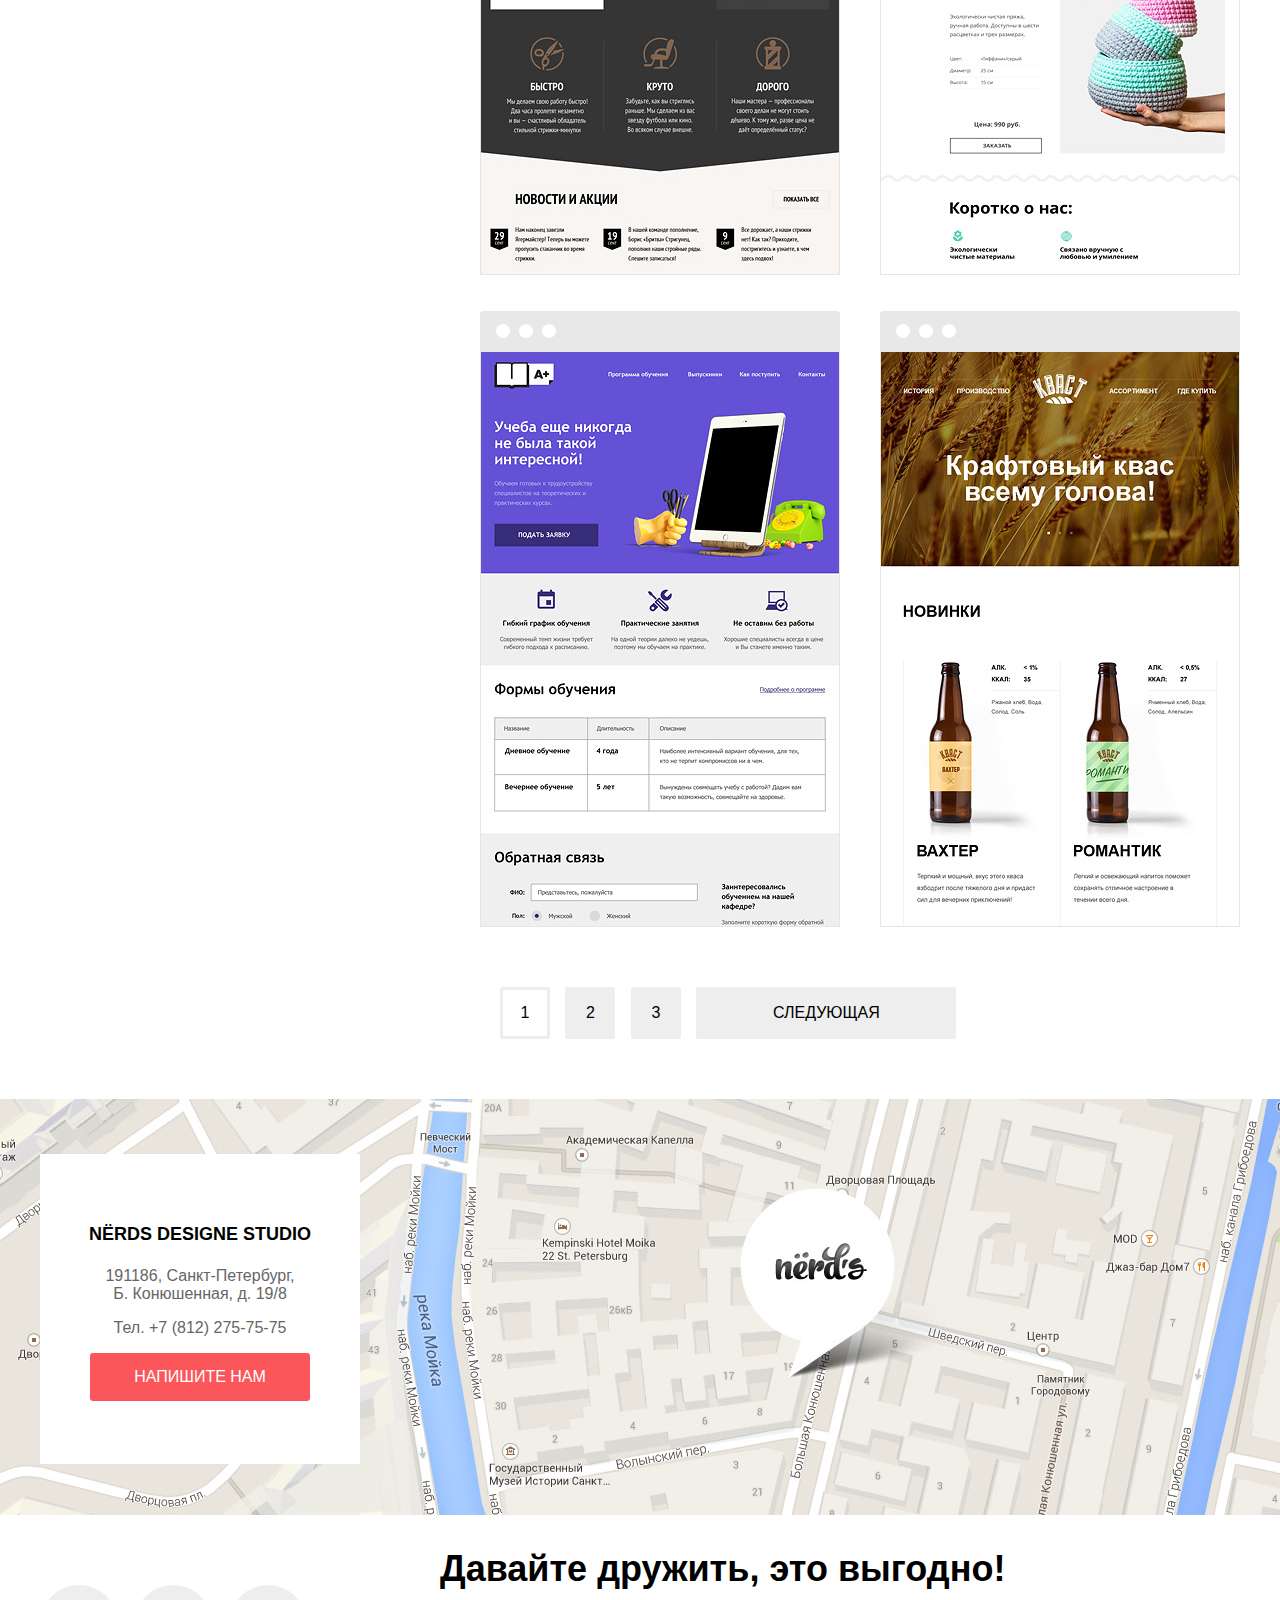
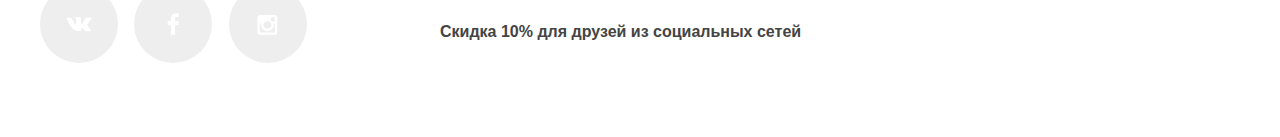
==== commit 6aed6768: "запрос на допуск" ====
--- a/catalog.html
+++ b/catalog.html
@@ -28,16 +28,16 @@
           </ul>
         </nav>
         <div class="user-bask">
-              <a class="icon-bask"><img src="img/bask-icon.png" alt="корзина"></a>
-              <a class="bask" href="#">корзина</a>
+          <a class="icon-bask"><img src="img/bask-icon.png" alt="корзина"></a>
+          <a class="bask" href="#">корзина</a>
         </div>
       </div>
     </header>
-      <section class="main-content-title">
-        <div class="container">
-          <h1>Магазин готовых шаблонов</h1>
-        </div>
-      </section>
+    <div class="main-content-title">
+      <div class="container">
+        <h1>Магазин готовых шаблонов</h1>
+      </div>
+    </div>
       <main class="catalog">
         <div class="container clearfix">
           <section class="filter-content-left">
@@ -104,100 +104,94 @@
                   </form>
                 </section>
                 <section class="filter-content-right">
-                   <div class="sorting">
-                      <div class="sort-text">
-                        <p><b>сортировать:</b></p>
-                      </div>
-                        <ul class="select">
-                          <li>
-                            <a class="sort" href="#">по цене</a>
-                          </li>
-                          <li>
-                            <a class="sort" href="#">по типу</a>
-                          </li>
-                          <li>
-                            <a class="sort" href="#">по названию</a>
-                          </li>
-                          <li>
-                            <a class="icon-sort" href="#"><img src="img/sort-down.png" alt="вниз"></a>
-                            <a class="icon-sort" href="#"><img src="img/sort-up.png" alt="вверх"></a>
-                          </li>
-                        </ul>
-                      </div>
-                    <div class="view-projects">
-                          <div class="view-left">
+                  <div class="sorting">
+                    <div class="sort-text">
+                      <p><b>сортировать:</b></p>
+                    </div>
+                    <ul class="select">
+                      <li><a class="sort" href="#">по цене</a></li>
+                      <li><a class="sort" href="#">по типу</a></li>
+                      <li><a class="sort" href="#">по названию</a></li>
+                      <li>
+                        <a class="icon-sort" href="#"><img src="img/sort-down.png" alt="вниз"></a>
+                        <a class="icon-sort" href="#"><img src="img/sort-up.png" alt="вверх"></a>
+                      </li>
+                    </ul>
+                  </div>
+                  <div class="view-projects">
+                    <div class="view-left">
+                      <img src="img/browser.png" alt="browser" class="semi">
+                      <img src="img/img-sedona.jpg" alt="project SEDONA">
+                        <div class="mask">
+                          <p class="mask-title">SEDONA</p>
+                          <p class="mask-text">Информационный сайт<br>для туристов</p>
+                          <a class="btn-buy" href="#">9 900 руб.</a>
+                        </div>
+                      </div>
+                      <div class="view-right">
+                        <img src="img/browser.png" alt="browser" class="semi">
+                        <img src="img/img-pink.jpg" alt="project PINK">
+                          <div class="mask">
+                            <p class="mask-title">PINK APP</p>
+                            <p class="mask-text">Продуктовый лендинг приложения<br>для iOS и Android</p>
+                            <a class="btn-buy" href="#">9 900 руб.</a>
+                          </div>
+                        </div>
+                        <div class="view-left">
+                          <img src="img/browser.png" alt="browser" class="semi">
+                          <img src="img/img-barbershop.jpg" alt="project BARBERSHOP">
+                            <div class="mask">
+                              <p class="mask-title">BARBERSHOP</p>
+                              <p class="mask-text">Сайт салона красоты.<br>Для мужчин, да.</p>
+                              <a class="btn-buy" href="#">9 900 руб.</a>
+                            </div>
+                          </div>
+                          <div class="view-right">
                             <img src="img/browser.png" alt="browser" class="semi">
-                            <img src="img/img-sedona.jpg" alt="project SEDONA">
-                          <div class="mask">
-                            <p class="mask-title">SEDONA</p>
-                            <p class="mask-text">Информационный сайт<br>для туристов</p>
-                            <a class="btn-buy" href="#">9 900 руб.</a>
-                          </div>
-                        </div>
-                        <div class="view-right">
-                          <img src="img/browser.png" alt="browser" class="semi">
-                          <img src="img/img-pink.jpg" alt="project PINK">
-                            <div class="mask">
-                              <p class="mask-title">PINK APP</p>
-                              <p class="mask-text">Продуктовый лендинг приложения<br>для iOS и Android</p>
-                              <a class="btn-buy" href="#">9 900 руб.</a>
-                            </div>
-                          </div>
-                          <div class="view-left">
-                            <img src="img/browser.png" alt="browser" class="semi">
-                            <img src="img/img-barbershop.jpg" alt="project BARBERSHOP">
+                            <img src="img/img-mishka.jpg" alt="project MISHKA">
                               <div class="mask">
-                                <p class="mask-title">BARBERSHOP</p>
-                                <p class="mask-text">Сайт салона красоты.<br>Для мужчин, да.</p>
+                                <p class="mask-title">MISHKA</p>
+                                <p class="mask-text">Интернет-магазин<br>вязаных игрушек</p>
                                 <a class="btn-buy" href="#">9 900 руб.</a>
                               </div>
                             </div>
-                            <div class="view-right">
+                            <div class="view-left">
                               <img src="img/browser.png" alt="browser" class="semi">
-                              <img src="img/img-mishka.jpg" alt="project MISHKA">
+                              <img src="img/img-aplus.jpg" alt="project APLUS">
                                 <div class="mask">
-                                  <p class="mask-title">MISHKA</p>
-                                  <p class="mask-text">Интернет-магазин<br>вязаных игрушек</p>
+                                  <p class="mask-title">A PLUS</p>
+                                  <p class="mask-text">Лендинг курсов<br>повышения квалификации</p>
                                   <a class="btn-buy" href="#">9 900 руб.</a>
                                 </div>
                               </div>
-                              <div class="view-left">
+                              <div class="view-right">
                                 <img src="img/browser.png" alt="browser" class="semi">
-                                <img src="img/img-aplus.jpg" alt="project APLUS">
+                                <img src="img/img-kvast.jpg" alt="project KVAST">
                                   <div class="mask">
-                                    <p class="mask-title">A PLUS</p>
-                                    <p class="mask-text">Лендинг курсов<br>повышения квалификации</p>
+                                    <p class="mask-title">KVAST</p>
+                                    <p class="mask-text">Промо-сайт<br>производителя крафтового кваса</p>
                                     <a class="btn-buy" href="#">9 900 руб.</a>
                                   </div>
                                 </div>
-                                <div class="view-right">
-                                  <img src="img/browser.png" alt="browser" class="semi">
-                                  <img src="img/img-kvast.jpg" alt="project KVAST">
-                                    <div class="mask">
-                                      <p class="mask-title">KVAST</p>
-                                      <p class="mask-text">Промо-сайт<br>производителя крафтового кваса</p>
-                                      <a class="btn-buy" href="#">9 900 руб.</a>
-                                    </div>
-                                  </div>
-                            </div>
-                            <div class="pages-section-content">
-                              <div class="container">
-                              <a class="btn-pages-active" href="#">1</a>
-                              <a class="btn-pages" href="#">2</a>
-                              <a class="btn-pages" href="#">3</a>
-                              <a class="btn-pages-next" href="#">следующая</a>
-                              </div>
-                            </div>
-                        </section>
-                    </div>
-                  </main>
-                      <section class="main-useblock">
-                        <div class="container">
-                          <div class="main-contacts">
-                            <h3 class="main-contacts-title">NЁRDS DESIGNE STUDIO</h3>
-                            <p>191186, Санкт-Петербург,<br>
-                            Б. Конюшенная, д. 19/8</p>
-                            <p>Тел. +7 (812) 275-75-75</p>
+                              </div>
+                              <div class="pages-section-content">
+                                <div class="container">
+                                  <a class="btn-pages-active" href="#">1</a>
+                                  <a class="btn-pages" href="#">2</a>
+                                  <a class="btn-pages" href="#">3</a>
+                                  <a class="btn-pages-next" href="#">следующая</a>
+                                </div>
+                              </div>
+                            </section>
+                          </div>
+                        </main>
+                        <section class="main-useblock">
+                          <div class="container">
+                            <div class="main-contacts">
+                              <h3 class="main-contacts-title">NЁRDS DESIGNE STUDIO</h3>
+                              <p>191186, Санкт-Петербург,<br>
+                                 Б. Конюшенная, д. 19/8</p>
+                              <p>Тел. +7 (812) 275-75-75</p>
                               <div class="btn-form">
                                 <a href="#">Напишите нам</a>
                               </div>
@@ -225,17 +219,15 @@
                           <footer class="main-footer">
                             <div class="container clearfix">
                               <div class="footer-content-left">
-                                <ul>
-                                  <li><a class="social-btn-vk" href="#"></a></li>
-                                  <li><a class="social-btn-fb" href="#"></a></li>
-                                  <li><a class="social-btn-insta" href="#"></a></li>
-                                </ul>
+                                  <a class="social-btn-vk" href="#"></a>
+                                  <a class="social-btn-fb" href="#"></a>
+                                  <a class="social-btn-insta" href="#"></a>
                               </div>
                               <div class="footer-content-right">
                                 <p class="footer-tegline-title">Давайте дружить, это выгодно!</p>
                                 <p class="footer-tegline-action">Скидка 10% для друзей из социальных сетей</p>
-                             </div>
-                           </div>
-                         </footer>
-                       </body>
-                     </html>
+                              </div>
+                            </div>
+                          </footer>
+                        </body>
+                      </html>
--- a/css/style.css
+++ b/css/style.css
@@ -19,29 +19,26 @@
   padding: 0 20px;
 }
 
-.main-header {
-  /*min-height: 115px;*/
-  padding-top: 48px;
-  background:#eeeeee;
-}
-
 .clearfix:after {
   content: "";
   display: table;
   clear: both;
 }
 
+.main-header {
+  padding-top: 48px;
+  background:#eeeeee;
+}
+
 .index-logo {
   float: left;
   width: 160px;
-  /*min-height: 115px;*/
   margin-right: 200px;
 }
 
 .main-navigation {
   float: left;
   width: 540px;
-  /*min-height: 115px;*/
   margin-right: 100px;
 }
 
@@ -62,7 +59,6 @@
 }
 
 .user-bask {
-  display: inline-block;
   float: left;
   width: 160px;
   text-align: center;
@@ -78,8 +74,11 @@
   line-height: 30px;
 }
 
+.main-header:last-child {
+  margin-right: 0px;
+}
+
 .main-slider {
-  /*width: 1160px;*/
   height: 430px;
   background: #eeeeee;
 }
@@ -314,37 +313,33 @@
   line-height: 45px;
 }
 
-.index-content-text {
+.span {
+  font-size: 16px;
+  font-weight: bold;
+  font-family: "Roboto Bold", "Arial", sans-serif;
+  color: #000000;
+  text-transform: uppercase;
+  line-height: 24px;
+}
+
+.index-content-left li {
   font-size: 16px;
   font-weight: 400;
   font-family: "Roboto regular", "Arial", sans-serif;
   color: #283136;
   text-transform: none;
-  line-height: 24px;
-}
-
-.span {
-  font-size: 16px;
-  font-weight: bold;
-  font-family: "Roboto Bold", "Arial", sans-serif;
-  color: #000000;
-  text-transform: uppercase;
-  line-height: 24px;
-}
-
-
-/*.index-content-text li {
+  line-height: 50px;
   list-style-type: none;
 }
-.index-content-text li:before {
+
+.index-content-left li:before {
   content: "\2014";
   font-weight: bold;
   color: #fb565a;
-}*/
-
-
-.main-stat .statistics {
-  display: inline-block;
+  padding-right: 15px;
+}
+
+.main-stat .statistics span {
   text-align: center;
   font-size: 45px;
   font-weight: bold;
@@ -354,19 +349,28 @@
   line-height: 45px;
 }
 
-.main-stat .text {
-  display: inline-block;
-  text-align: center;
+.main-stat .statistics sup {
+  font-size: 25px;
+  font-weight: bold;
+  font-family: "Roboto bold", "Arial", sans-serif;
+  color: #000000;
+  text-transform: uppercase;
+}
+
+.main-stat .statistics {
+  display: inline-block;
+  width: 100px;
+  margin-right: 15px;
+  text-align: left;
   font-size: 16px;
   font-weight: 400;
   font-family: "Roboto Regular", "Arial", sans-serif;
   color: #283136;
-  text-transform: uppercase;
+  text-transform: none;
   line-height: 18px;
 }
 
 .main-partners-block {
-  /*min-height: 180px;*/
   margin-bottom: 80px;
   font-size: 0;
 }
@@ -404,7 +408,6 @@
   width: 320px;
   height: 310px;
   margin-top: 55px;
-  margin-bottom: 55px;
   margin-left: 0px;
   background: #ffffff;
 }
@@ -437,7 +440,6 @@
   width: 220px;
   padding: 15px 0;
   margin-left: 50px;
-  margin-top: 40px;
   font-size: 16px;
   color: #ffffff;
   text-transform: uppercase;
@@ -451,32 +453,28 @@
   display: none;
 }
 
-.main-footer {
-  padding-top: 70px;
-}
-
 .footer-content-left {
   float: left;
   width: 320px;
-  min-height: 78px;
-  /*margin-left: -38px;*/
+  padding: 70px 0;
   margin-right: 80px;
 }
 
 .footer-content-right {
   float: left;
   width: 600;
-  min-height: 78px;
-  margin-bottom: 75px;
+  padding-top: px;
+  padding-bottom: 77px;
 }
 
 .main-footer:last-child {
   margin-right: 0;
 }
 
-.footer-content-left li {
+.footer-content-left a {
   display: inline-block;
   width: 78px;
+  text-align: left;
   margin-right: 12px;
 }
 
@@ -525,47 +523,55 @@
 .footer-tegline-title {
   font-size: 36px;
   font-weight: bold;
-  font-style: normal;
-  font-family: "Roboto bold", sans-serif;
+  font-family: "Roboto bold", "Arial", sans-serif;
   color: #000000;
   text-transform: none;
   text-align: left;
-  line-height: 1;
+  line-height: 36px;
 }
 
 .footer-tegline-action {
   font-size: 16px;
   font-weight: bold;
-  font-style: normal;
-  font-family: "Roboto Regular", sans-serif;
+  font-family: "Roboto Regular", "Arial" sans-serif;
   color: #444444;
   text-transform: none;
   text-align: left;
-  line-height: 1.375;
+  line-height: 18px;
+}
+
+.social-btn-vk:hover,
+.social-btn-fb:hover,
+.social-btn-insta:hover {
+  background-color: #e74246;
+}
+
+.social-btn-vk:active,
+.social-btn-fb:active,
+.social-btn-insta:active {
+  background-color: #d7373b;
+  box-shadow: #000101;
 }
 
 .main-content-title {
-  min-height: 240px;
+  height: 240px;
+  padding-top: 85px;
   background:#eeeeee;
 }
 
 .main-content-title h1{
-  float:left;
-  width:1160px;
   font-size: 55px;
   font-weight: 500;
-  font-style: normal;
-  font-family: "Roboto Medium", monospace;
-  color: #000000;
-  text-transform: none;
-  text-align: center;
-  line-height: 1.0;
+  font-family: "Roboto Medium", "Arial", sans-serif;
+  color: #000000;
+  text-transform: none;
+  text-align: center;
+  line-height: 55px;
 }
 
 .filter-content-left {
   float: left;
   width: 260px;
-  min-height: 2228px;
   margin-right: 140px;
   padding-top: 60px;
 }
@@ -573,7 +579,6 @@
 .filter-content-right {
   float: right;
   width: 760px;
-  min-height: 2228px;
   padding-top: 60px;
 }
 
@@ -670,6 +675,7 @@
   padding: 16px 0;
   margin-top: 48px;
   font-size: 16px;
+
   color: #000000;
   text-transform: uppercase;
   text-align: center;
@@ -703,7 +709,7 @@
   color: #000000;
   text-transform: uppercase;
   text-decoration: none;
-  line-height: 1.286;
+  line-height: 18px;
 }
 
 .view-left {
@@ -724,6 +730,18 @@
 .view-left, .view-right {
   position:relative;
   width: 360px;
+}
+
+.semi{
+  opacity: 0.12
+}
+
+.view-left:hover .semi {
+  opacity: 1;
+}
+
+.view-right:hover .semi {
+  opacity: 1;
 }
 
  .mask {
@@ -737,6 +755,7 @@
 
 .view-left:hover .mask {
   display: block;
+
 }
 
 .view-right:hover .mask {
@@ -762,7 +781,7 @@
   font-weight: 400;
   font-size: 16px;
   line-height: 18px;
-  font-family: "Roboto Regular", sans-serif;
+  font-family: "Roboto Regular", "Arial", sans-serif;
   text-align: center;
   color: #666666;
   text-transform: none;
@@ -778,7 +797,7 @@
   font-weight: 500;
   font-size: 16px;
   line-height: 18px;
-  font-family: "Roboto Medium";
+  font-family: "Roboto Medium", "Arial", sans-serif;
   vertical-align: top;
   text-align: center;
   color: #ffffff;
@@ -823,8 +842,8 @@
 .pages-section-content {
   float: left;
   width: 500px;
-  min-height: 170px;
-  padding-top: 60px;
+  padding-top: 24px;
+  padding-bottom: 60px;
 }
 
 .btn-pages-active {
@@ -870,12 +889,3 @@
   border: 3px solid #eeeeee;
   border-radius: 2px;
 }
-
-.semi{
-  opacity: 0.12
-}
-
-.mask{
-  display
-  opacity: 0
-}
